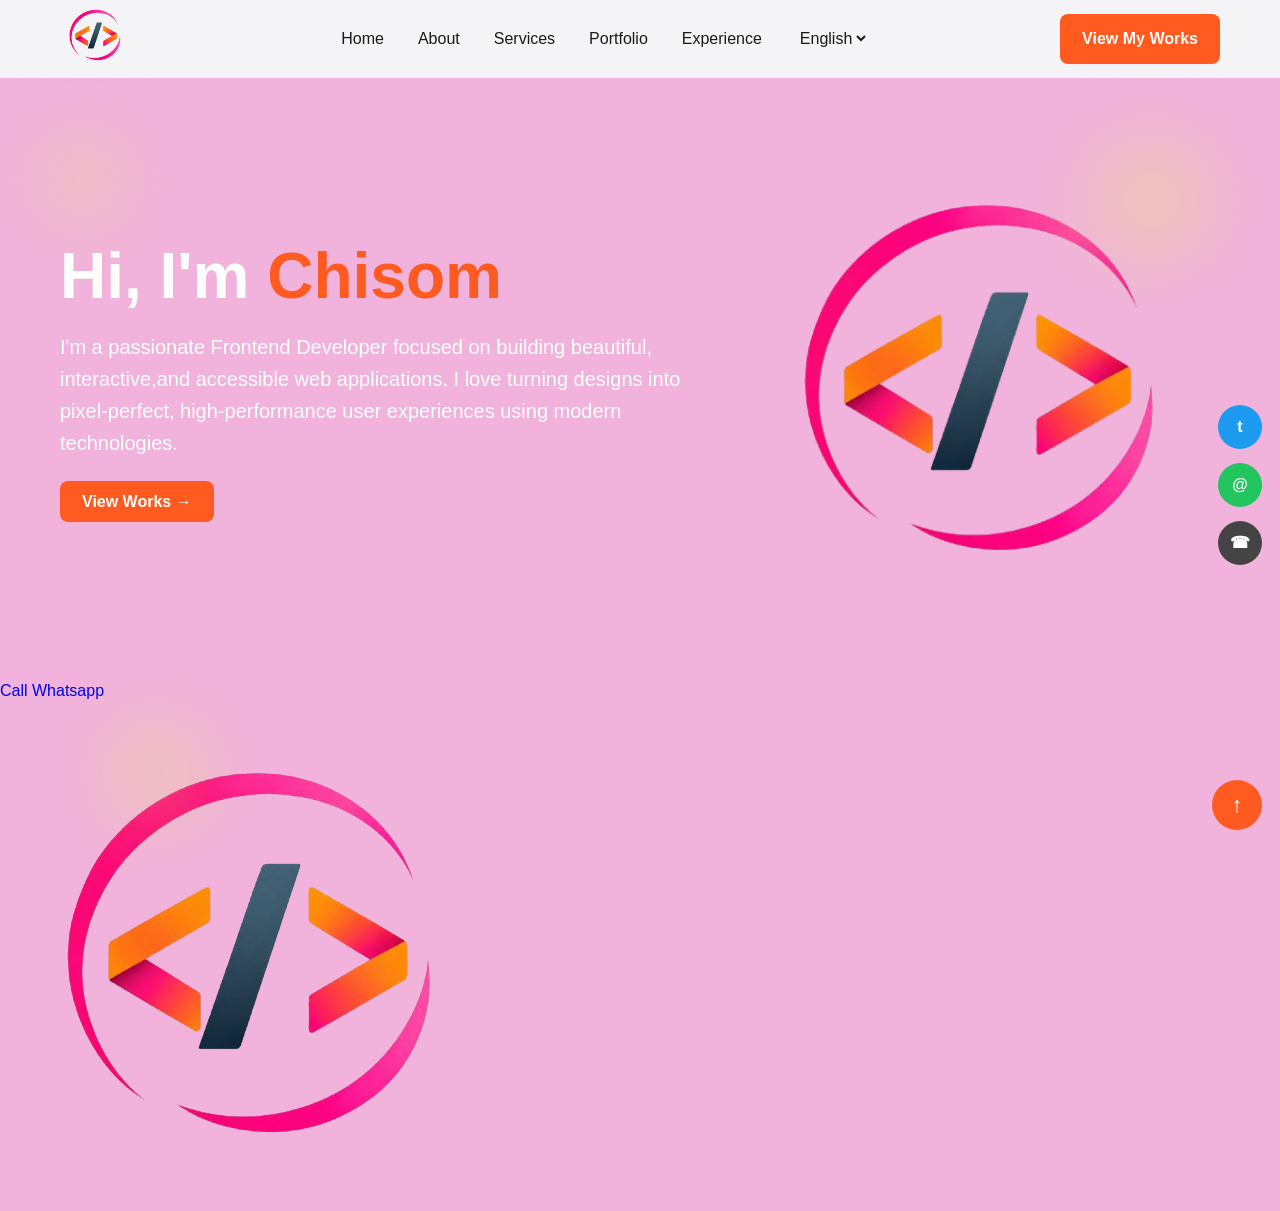
==== index.html @ db5a347b "portfolio" ====
<!DOCTYPE html>
<html lang="en">
<head>
    <meta charset="UTF-8">
    <meta name="viewport" content="width=device-width, initial-scale=1.0">
    <title>Chisom Frontend Developer</title>
    <link rel="stylesheet" href="style.css">
</head>
<body>
    <!--NAVBAR-->
    <header>
        <div class="nav container">
            <a href =""><img class="mylogo" src="/image/mylogo.png" alt="Chisom Logo"></a>
            <nav class="links">
                <a href="">Home</a>
                <a href="">About</a>
                <a href="">Services</a>
                <a href="">Portfolio</a>
                <a href="">Experience</a>
                <select name="" id="">
                    <option value="">English</option>
                    <option value="">Yoruba</option>
                    <option value="">French</option>
                </select>
            </nav>
            <a href="" class="btn">View My Works</a>

         <div>
    </header>
    <!-- === HERO ==== -->
    <section class="hero" id="home">
        <!--Blurred orange circles in the background-->
        <span class="blob blob-1"></span>
        <span class="blob blob-2"></span>
        <span class="blob blob-3"></span>

        <div class="hero-box container">

            <div class="hero-text">
                <h1>Hi, I'm <span class="orange">Chisom</span></h1>
                <p>
                    I'm a passionate Frontend Developer focused on building beautiful,
                    interactive,and accessible web applications. I love turning designs 
                    into pixel-perfect, high-performance user experiences using modern
                    technologies.
                </p>
                <a href="#portfolio" class="btn big">View Works &rarr;</a>
            </div>

            <img src="image/mylogo.png" alt="Web development skills" class="portfolio-img">

        </div>
    </section>

    <!-- ==== FLOATING ICONS ==== -->
     <div class="social">
        <a href="#" class="twitter">t</a>
        <a href="#" class="email">@</a>
        <a href="#" class="phone">&#9742;</a>
     </div>

     <!-- ==== BOTTOM BAR ==== -->
      <div class="contact">
        <a href="tel:+2348000000000">Call</a>
        <a href="https://wa.me/2348000000000">Whatsapp</a>
      </div>

      <a href="#home" class="top">&uarr;</a>

      <div>
        <div>
            <img src="image/mylogo.png">
        </div>
      </div>

</body>
</html>
---- style.css ----
*{
    margin: 0;
    padding: 0;
    box-sizing: border-box;
}

body {
    font-family:Arial, Helvetica, sans-serif;
    background: #f1b2dc;
    color: #fff;
    line-height: 1.6;
}

.container {
    max-width: 1200px;
    margin: 0 auto;
    padding: 0 20px;
}

a{
    text-decoration: none;
}

.btn{
    background-color:#ff5a1f;
    color:white;
    padding: 12px 22px;
    border-radius: 8px;
    font-weight: bold;
}

.btn:hover{
    background-color: #e64a12;
}

header{
    background-color: #f4f4f6;
    position: sticky;
    top: 0;
    z-index: 10;
}

.nav{
    display: flex;
    align-items: center;
}

.mylogo{
    width: 70px;
    height: 70px;
    margin-right: 20px;
}

.links {
    flex: 1;
    display: flex;
    justify-content: center;
    align-items: center;
    gap: 34px;
}

.links a{
    color: #1a1a1a
}
.links a:hover {
    color: #ff5a1f;
}

.links select {
    border: none;
    background: none;
    font-size: 16px;
    color: #1a1a1a;
    cursor: pointer;
}

/* === HERO ===*/

.hero-box{
    display: flex;
    align-items: center;
    justify-content: center;
    gap: 50px;
    width: 100%;
    padding-top: 60px;
    padding-bottom: 60px;
}

.hero-text {
    flex: 1;
}

h1 {
    font-size: 64px;
    line-height: 1.1;
    margin-bottom: 20px;
}

.orange {
    color: #ff5a1f;
 }

.hero p {
    font-size: 20px;
    color: white;
    margin-bottom: 30px;
}

.portfolio-img {
    width: 45%;
    max-width: 480px;
}

 /*Background circles*/
 .blob {
    position: absolute;
    border-radius: 50%;
    background: #e6ef66;
    opacity: 0.3;
    filter: blur(40px);
 }

 .blob-1 {
    width: 90px;
    height: 90px;
    top: 15%;
    left: 3%;
 }
 .blob-2 {
    width: 130px;
    height: 130px;
    top: 15%;
    right: 5%;
 }
 .blob-3 {
    width: 110px;
    height: 110px;
    bottom: 8%;
    left: 8%;
 }

 /* ===== FLOATING ICONS ===== */
 .social {
    position: fixed;
    right: 18px;
    top: 45%;
    display: flex;
    flex-direction: column;
    gap: 14px;
 }

 .social a {
    width: 44px;
    height: 44px;
    border-radius: 50%;
    color: #fff;
    font-weight: bold;
    display: flex;
    align-items: center;
    justify-content: center;
 }

 .twitter { background: #1d9bf0; }
 .email { background: #22c55e; }
 .phone { background: #444; }

 /* ======= BOTTOM BAR + TOP BUTTON ======= */
 .contract {
    position: fixed;
    bottom: 0;
    left: 0;
    right: 0;
    display: flex;
    justify-content: center;
    gap: 60px;
    padding: 14px;
    background: rgba(0, 0, 0, 6);
 }

 .contract a { color: #fff; font-weight: bold; }

 .top {
    position: fixed;
    right: 18px;
    bottom: 70px;
    width: 50px;
    height: 50px;
    border-radius: 50%;
    background: #ff5a1f;
    color: #fff;
    font-size: 22px;
    display: flex;
    align-items: center;
    justify-content: center;
 }
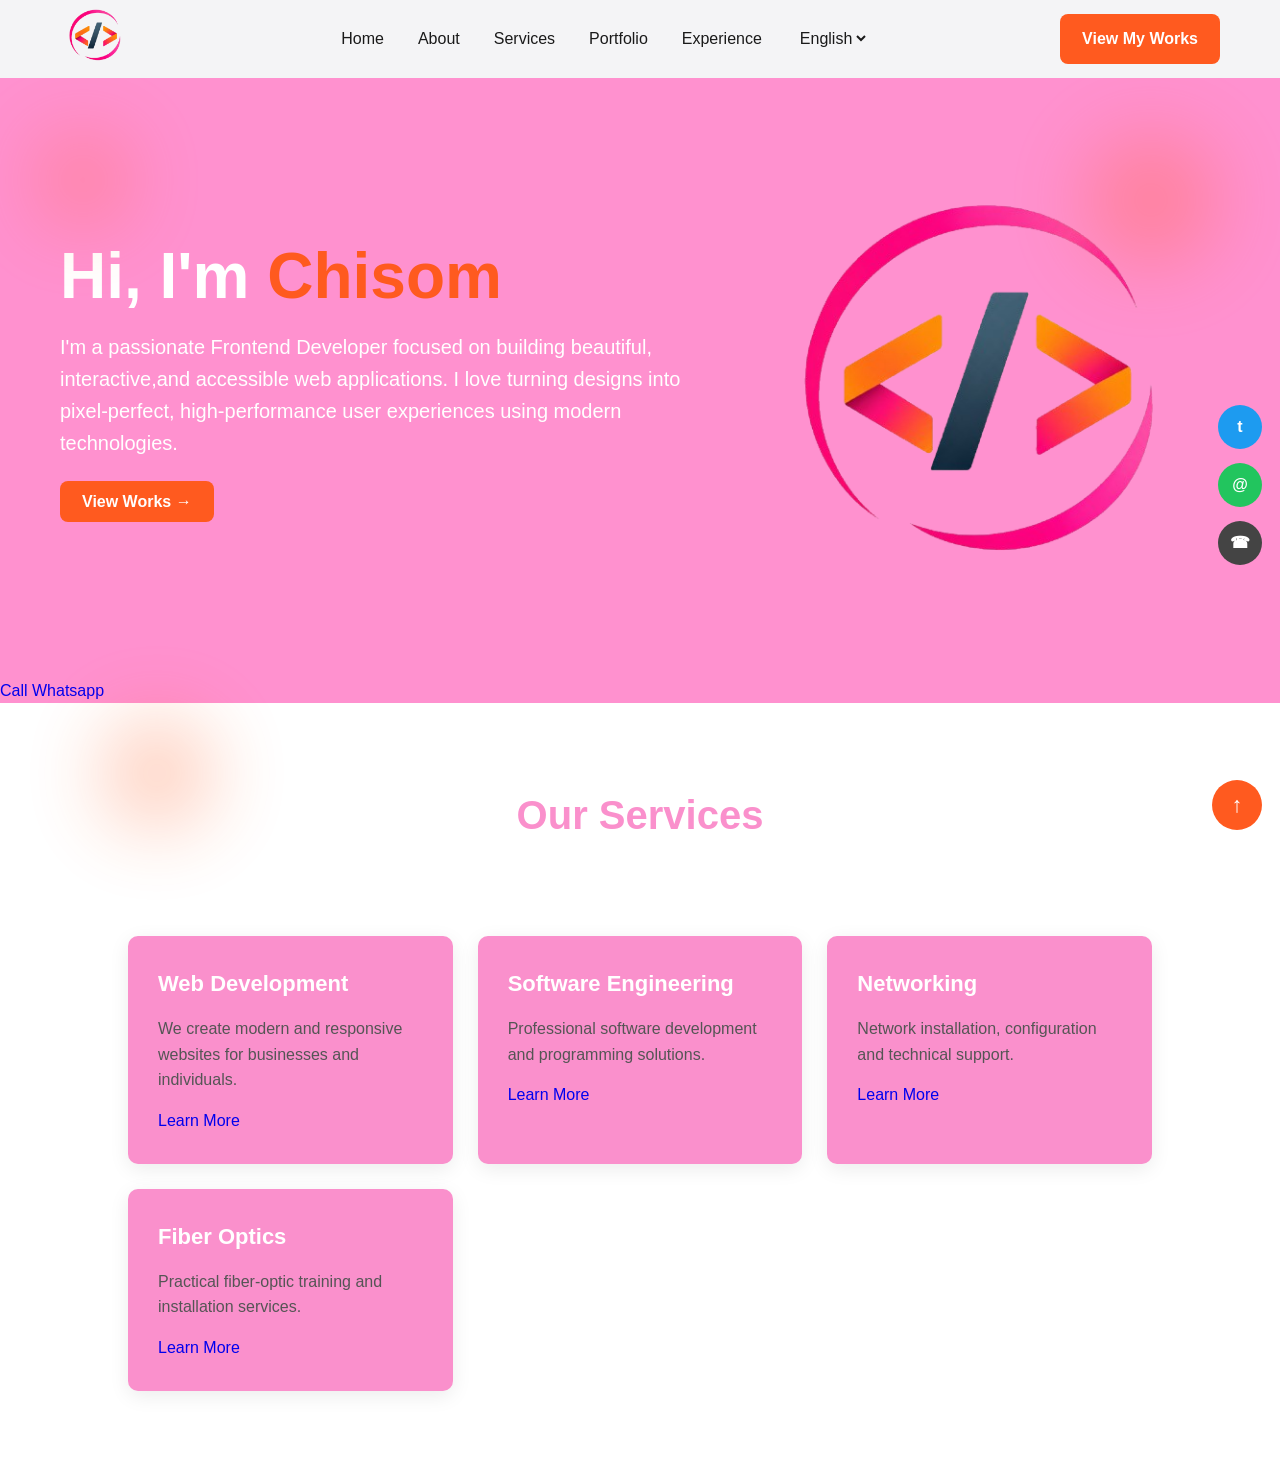
==== commit e6c41f22: "portfolio" ====
--- a/index.html
+++ b/index.html
@@ -47,7 +47,7 @@
                 <a href="#portfolio" class="btn big">View Works &rarr;</a>
             </div>
 
-            <img src="image/mylogo.png" alt="Web development skills" class="portfolio-img">
+            <img src="image/mylogo.png" alt="Web development skills" class="mylogo-img">
 
         </div>
     </section>
@@ -67,11 +67,55 @@
 
       <a href="#home" class="top">&uarr;</a>
 
-      <div>
-        <div>
-            <img src="image/mylogo.png">
+       <!-- ==== OUR SERVICES ==== -->
+      <section class="services" id="services">
+
+    <div class="services-heading">
+        <h2>Our Services</h2>
+        <p>What We Offer</p>
+    </div>
+
+    <div class="services-container">
+
+        <div class="service-card">
+            <h3>Web Development</h3>
+            <p>
+                We create modern and responsive websites
+                for businesses and individuals.
+            </p>
+            <a href="#">Learn More</a>
         </div>
-      </div>
+
+        <div class="service-card">
+            <h3>Software Engineering</h3>
+            <p>
+                Professional software development and
+                programming solutions.
+            </p>
+            <a href="#">Learn More</a>
+        </div>
+
+        <div class="service-card">
+            <h3>Networking</h3>
+            <p>
+                Network installation, configuration and
+                technical support.
+            </p>
+            <a href="#">Learn More</a>
+        </div>
+
+        <div class="service-card">
+            <h3>Fiber Optics</h3>
+            <p>
+                Practical fiber-optic training and
+                installation services.
+            </p>
+            <a href="#">Learn More</a>
+        </div>
+
+    </div>
+
+</section>
 
 </body>
 </html>
--- a/style.css
+++ b/style.css
@@ -6,7 +6,7 @@
 
 body {
     font-family:Arial, Helvetica, sans-serif;
-    background: #f1b2dc;
+    background:  rgb(255, 145, 207);
     color: #fff;
     line-height: 1.6;
 }
@@ -106,7 +106,7 @@
     margin-bottom: 30px;
 }
 
-.portfolio-img {
+.mylogo-img {
     width: 45%;
     max-width: 480px;
 }
@@ -115,7 +115,7 @@
  .blob {
     position: absolute;
     border-radius: 50%;
-    background: #e6ef66;
+    background: #ff5a1f;
     opacity: 0.3;
     filter: blur(40px);
  }
@@ -192,4 +192,52 @@
     display: flex;
     align-items: center;
     justify-content: center;
- }+ }
+
+ /*-- ===== PAGE2 ===== --*/
+ .services {
+    padding: 80px 10%;
+    text-align: center;
+    background: #fff;
+}
+
+.services-heading h2 {
+    font-size: 40px;
+    margin-bottom: 10px;
+    color: rgb(250, 144, 204);
+}
+
+.services-heading p {
+    font-size: 18px;
+    margin-bottom: 50px;
+}
+
+.services-container {
+    display: grid;
+    grid-template-columns: repeat(3, 1fr);
+    gap: 25px;
+}
+
+.service-card {
+    background: rgb(250, 144, 204);
+    padding: 30px;
+    border-radius: 10px;
+    text-align: left;
+    box-shadow: 0 5px 20px rgba(0,0,0,0.08);
+}
+
+.service-card h3 {
+    font-size: 22px;
+    margin-bottom: 15px;
+}
+
+.service-card p {
+    line-height: 1.6;
+    color: #555;
+}
+
+.service-card a {
+    display: inline-block;
+    margin-top: 15px;
+    text-decoration: none;
+}
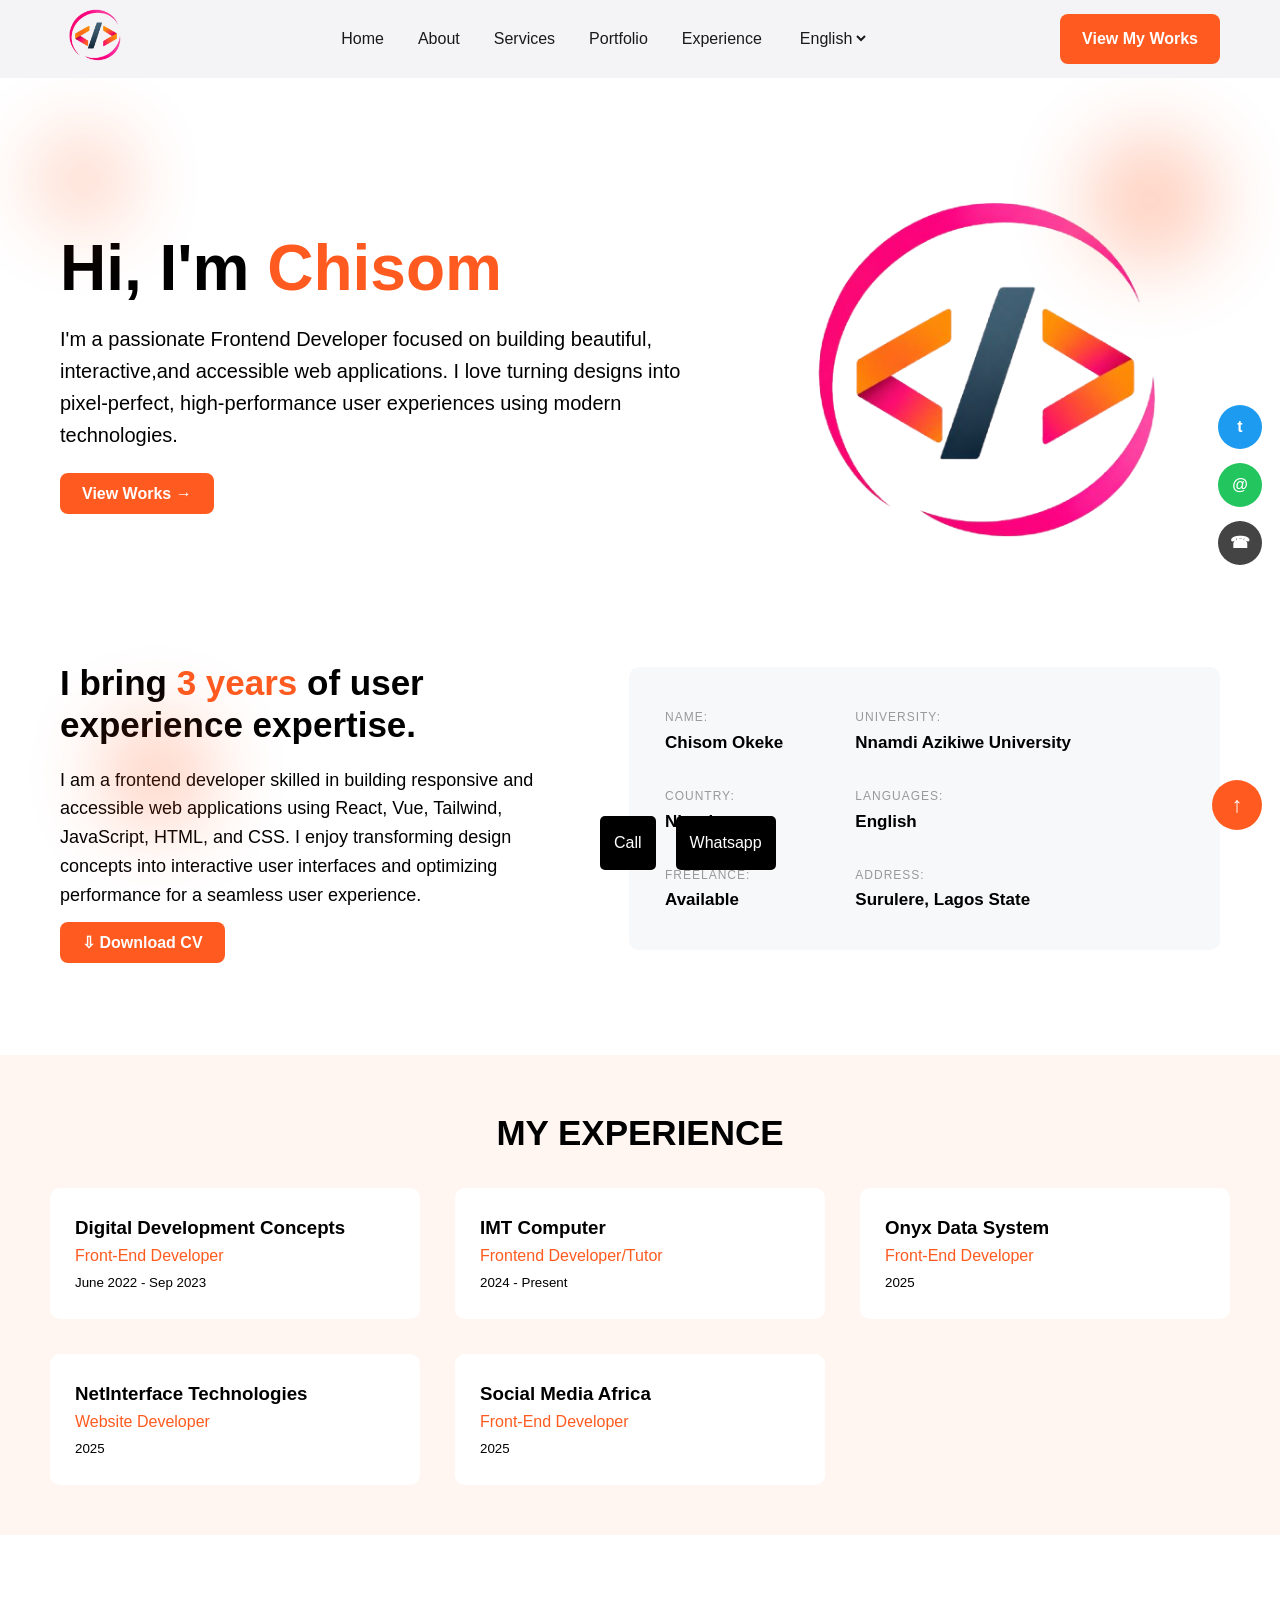
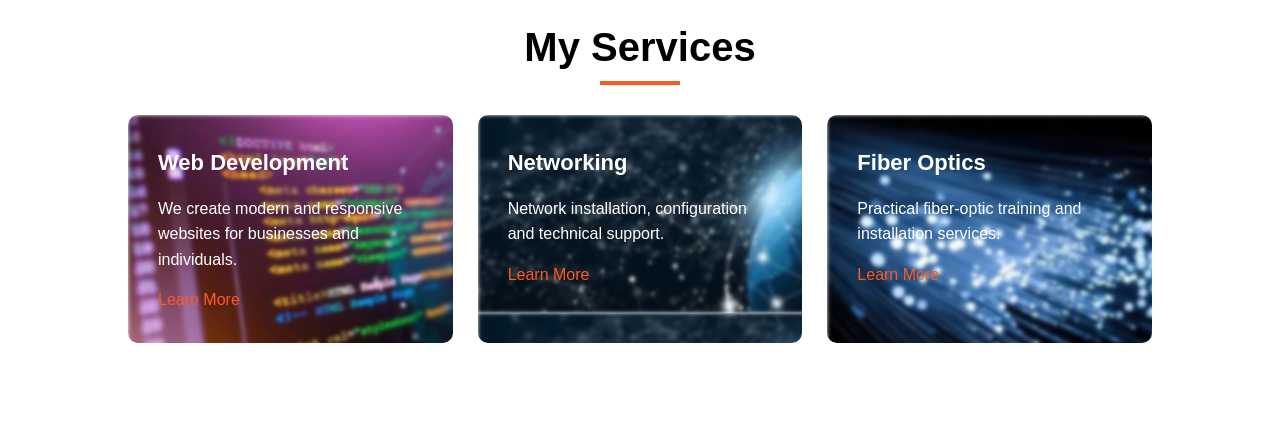
==== commit bd8a1541: "portfolio" ====
--- a/index.html
+++ b/index.html
@@ -5,6 +5,7 @@
     <meta name="viewport" content="width=device-width, initial-scale=1.0">
     <title>Chisom Frontend Developer</title>
     <link rel="stylesheet" href="style.css">
+    <link rel="icon" type="image/x-icon" href="/image/mylogo.png">
 </head>
 <body>
     <!--NAVBAR-->
@@ -66,56 +67,127 @@
       </div>
 
       <a href="#home" class="top">&uarr;</a>
+    <section class="about" id="about">
+        <div class="about-box container">
+            <div class="about-text">
+            <h2>I bring <span class="orange">3 years</span> of user experience expertise.</h2>
+            <p>
+                I am a frontend developer skilled in building responsive and accessible
+                web applications using React, Vue, Tailwind, JavaScript, HTML, and CSS.
+                I enjoy transforming design concepts into interactive user interfaces
+                and optimizing performance for a seamless user experience.
+            </p>
+            <a href="#" class="btn">&#8681; Download CV</a>
+            </div>
+            <!-- A grey card holding 6 small facts -->
+            <div class="info-card">
+                <div class="info">
+                    <small>NAME:</small>
+                    <strong>Chisom Okeke</strong>
+                </div>
+                <div class="info">
+                    <small>UNIVERSITY:</small>
+                    <strong>Nnamdi Azikiwe University</strong>
+                </div>
+                <div class="info">
+                    <small>COUNTRY:</small>
+                    <strong>Nigeria</strong>
+                </div>
+                <div class="info">
+                    <small>LANGUAGES:</small>
+                    <strong>English</strong>
+                </div>
+                <div class="info">
+                    <small>FREELANCE:</small>
+                    <strong>Available</strong>
+                </div>
+                <div class="info">
+                    <small>ADDRESS:</small>
+                    <strong>Surulere, Lagos State</strong>
+                </div>
+            </div>
+        </div>
+    </section>
 
-       <!-- ==== OUR SERVICES ==== -->
-      <section class="services" id="services">
+    <!-- ================= EXPERIENCE ================= -->
+    <section class="experience" id="experience">
+        <div class="experience-container">
 
-    <div class="services-heading">
-        <h2>Our Services</h2>
-        <p>What We Offer</p>
-    </div>
+            <h2 class="center">MY EXPERIENCE</h2>
 
-    <div class="services-container">
+            <div class="grid-3">
+                <div class="card">
+                    <h3>Digital Development Concepts</h3>
+                    <p class="orange">Front-End Developer</p>
+                    <small>June 2022 - Sep 2023</small>
+                </div>
+                <div class="card">
+                    <h3>IMT Computer</h3>
+                    <p class="orange">Frontend Developer/Tutor</p>
+                    <small>2024 - Present</small>
+                </div>
+                <div class="card">
+                    <h3>Onyx Data System</h3>
+                    <p class="orange">Front-End Developer</p>
+                    <small>2025</small>
+                </div>
+                <div class="card">
+                    <h3>NetInterface Technologies</h3>
+                    <p class="orange">Website Developer</p>
+                    <small>2025</small>
+                </div>
+                <div class="card">
+                    <h3>Social Media Africa</h3>
+                    <p class="orange">Front-End Developer</p>
+                    <small>2025</small>
+                </div>
+            </div>
 
-        <div class="service-card">
-            <h3>Web Development</h3>
-            <p>
-                We create modern and responsive websites
-                for businesses and individuals.
-            </p>
-            <a href="#">Learn More</a>
+        </div>
+    </section>
+
+    <!-- ==== MY SERVICES ==== -->
+    <section class="services" id="services">
+
+        <div class="services-heading">
+            <h2>My Services</h2>
+            <p></p>
         </div>
 
-        <div class="service-card">
-            <h3>Software Engineering</h3>
-            <p>
-                Professional software development and
-                programming solutions.
-            </p>
-            <a href="#">Learn More</a>
+        <div class="services-container">
+
+            <div class="service-card a">
+                <h3>Web Development</h3>
+                <p>
+                    We create modern and responsive websites
+                    for businesses and individuals.
+                </p>
+                <a href="#">Learn More</a>
+            </div>
+
+            <div class="service-card b">
+                <h3>Networking</h3>
+                <p>
+                    Network installation, configuration and
+                    technical support.
+                </p>
+                <a href="#">Learn More</a>
+            </div>
+
+            <div class="service-card c">
+                <h3>Fiber Optics</h3>
+                <p>
+                    Practical fiber-optic training and
+                    installation services.
+                </p>
+                <a href="#">Learn More</a>
+            </div>
+
         </div>
 
-        <div class="service-card">
-            <h3>Networking</h3>
-            <p>
-                Network installation, configuration and
-                technical support.
-            </p>
-            <a href="#">Learn More</a>
-        </div>
+    </section>
 
-        <div class="service-card">
-            <h3>Fiber Optics</h3>
-            <p>
-                Practical fiber-optic training and
-                installation services.
-            </p>
-            <a href="#">Learn More</a>
-        </div>
 
-    </div>
-
-</section>
 
 </body>
 </html>
--- a/style.css
+++ b/style.css
@@ -6,8 +6,8 @@
 
 body {
     font-family:Arial, Helvetica, sans-serif;
-    background:  rgb(255, 145, 207);
-    color: #fff;
+    background:  #fff;
+    color: black;
     line-height: 1.6;
 }
 
@@ -22,7 +22,7 @@
 }
 
 .btn{
-    background-color:#ff5a1f;
+    background-color: #ff5a1f;
     color:white;
     padding: 12px 22px;
     border-radius: 8px;
@@ -72,10 +72,32 @@
     font-size: 16px;
     color: #1a1a1a;
     cursor: pointer;
+    
+}
+
+.contact {
+    width: 5rem;
+    margin: 2px auto 30px;
+    display: flex;
+    gap: 20px;
+    position: fixed;
+    bottom: 0;
+    left: 0;
+    right: 0;
+
+}
+
+.contact a{
+    background-color: black;
+    border-radius: 5px;
+    padding: 14px;
+    color: white;
 }
 
 /* === HERO ===*/
-
+.herp {
+    background-color: black;
+}
 .hero-box{
     display: flex;
     align-items: center;
@@ -102,12 +124,12 @@
 
 .hero p {
     font-size: 20px;
-    color: white;
+    color: black;
     margin-bottom: 30px;
 }
 
 .mylogo-img {
-    width: 45%;
+    width: 40%;
     max-width: 480px;
 }
 
@@ -199,17 +221,20 @@
     padding: 80px 10%;
     text-align: center;
     background: #fff;
+    margin-bottom: 1;
 }
 
 .services-heading h2 {
     font-size: 40px;
-    margin-bottom: 10px;
-    color: rgb(250, 144, 204);
-}
-
-.services-heading p {
-    font-size: 18px;
-    margin-bottom: 50px;
+    color: black;
+
+}
+
+.services-heading p{
+    border-top: 0.25rem solid #ff5a1f;
+    width: 5rem;
+    margin: 2px auto 30px;
+
 }
 
 .services-container {
@@ -219,25 +244,106 @@
 }
 
 .service-card {
-    background: rgb(250, 144, 204);
     padding: 30px;
     border-radius: 10px;
     text-align: left;
-    box-shadow: 0 5px 20px rgba(0,0,0,0.08);
+}
+
+.a {
+    background-image: url("image/webdevblu.png");
+}
+
+.b {
+    background-image: url("image/networkblu.png");
+}
+
+.c {
+    background-image: url("image/fiberblu.png");
 }
 
 .service-card h3 {
     font-size: 22px;
     margin-bottom: 15px;
+    color: #fff;
 }
 
 .service-card p {
     line-height: 1.6;
-    color: #555;
+    color: #fff;
 }
 
 .service-card a {
     display: inline-block;
     margin-top: 15px;
     text-decoration: none;
-}
+    color: #ff5a1f;
+}
+
+/* ===== ABOUT ===== */
+.about-box {
+    display: flex;
+    align-items: center;
+    gap: 50px;
+}
+
+.about-text {
+    flex: 1;
+}
+
+.about-text h2{
+    font-size: 35px;
+    line-height: 1.2;
+    margin-bottom: 20px;
+}
+.about-text p {
+    margin-bottom: 20px;
+    font-size: 18px;
+}
+
+.info-card {
+    flex: 1;
+    background-color: #f7f8fa;
+    padding: 36px;
+    border-radius: 10px;
+    display: grid;
+    grid-template-columns: 1fr 2fr;
+    gap: 26px;
+}
+
+.info small {
+    color: #999;
+    font-size: 12px;
+    letter-spacing: 1px;
+}
+
+.info strong {
+    display: block;
+    font-size: 17px;
+}
+
+.grid-3 {
+    display: grid;
+    grid-template-columns: 1fr 1fr 1fr;
+    gap: 35px;
+}
+
+.experience-container h2 {
+    font-size: 35px;
+    text-align: center;
+    padding-bottom: 27px;
+}
+
+.experience {
+    background-color: #fff6f2;
+    margin-top: 100px;
+}
+
+.card {
+    background: #fff;
+    padding: 25px;
+    border-radius: 10px;
+}
+
+.experience-container {
+    padding: 50px;
+}
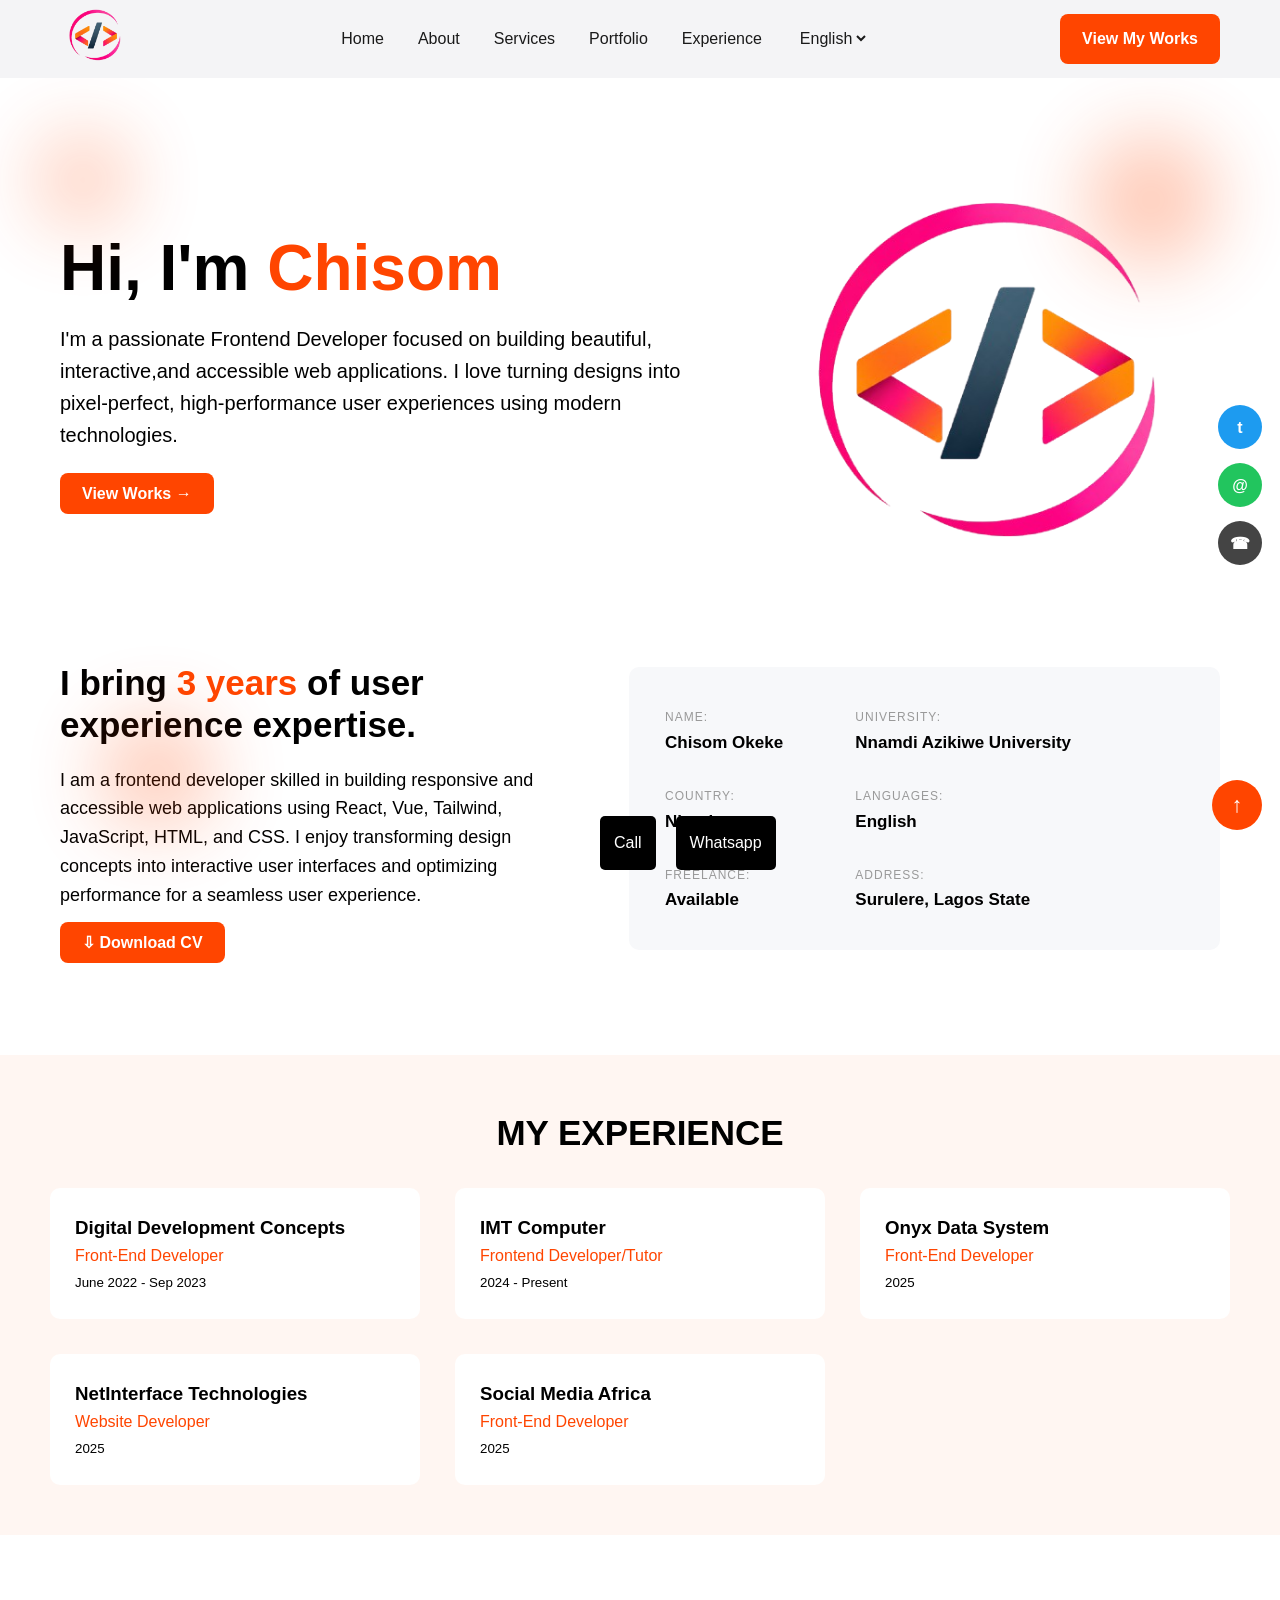
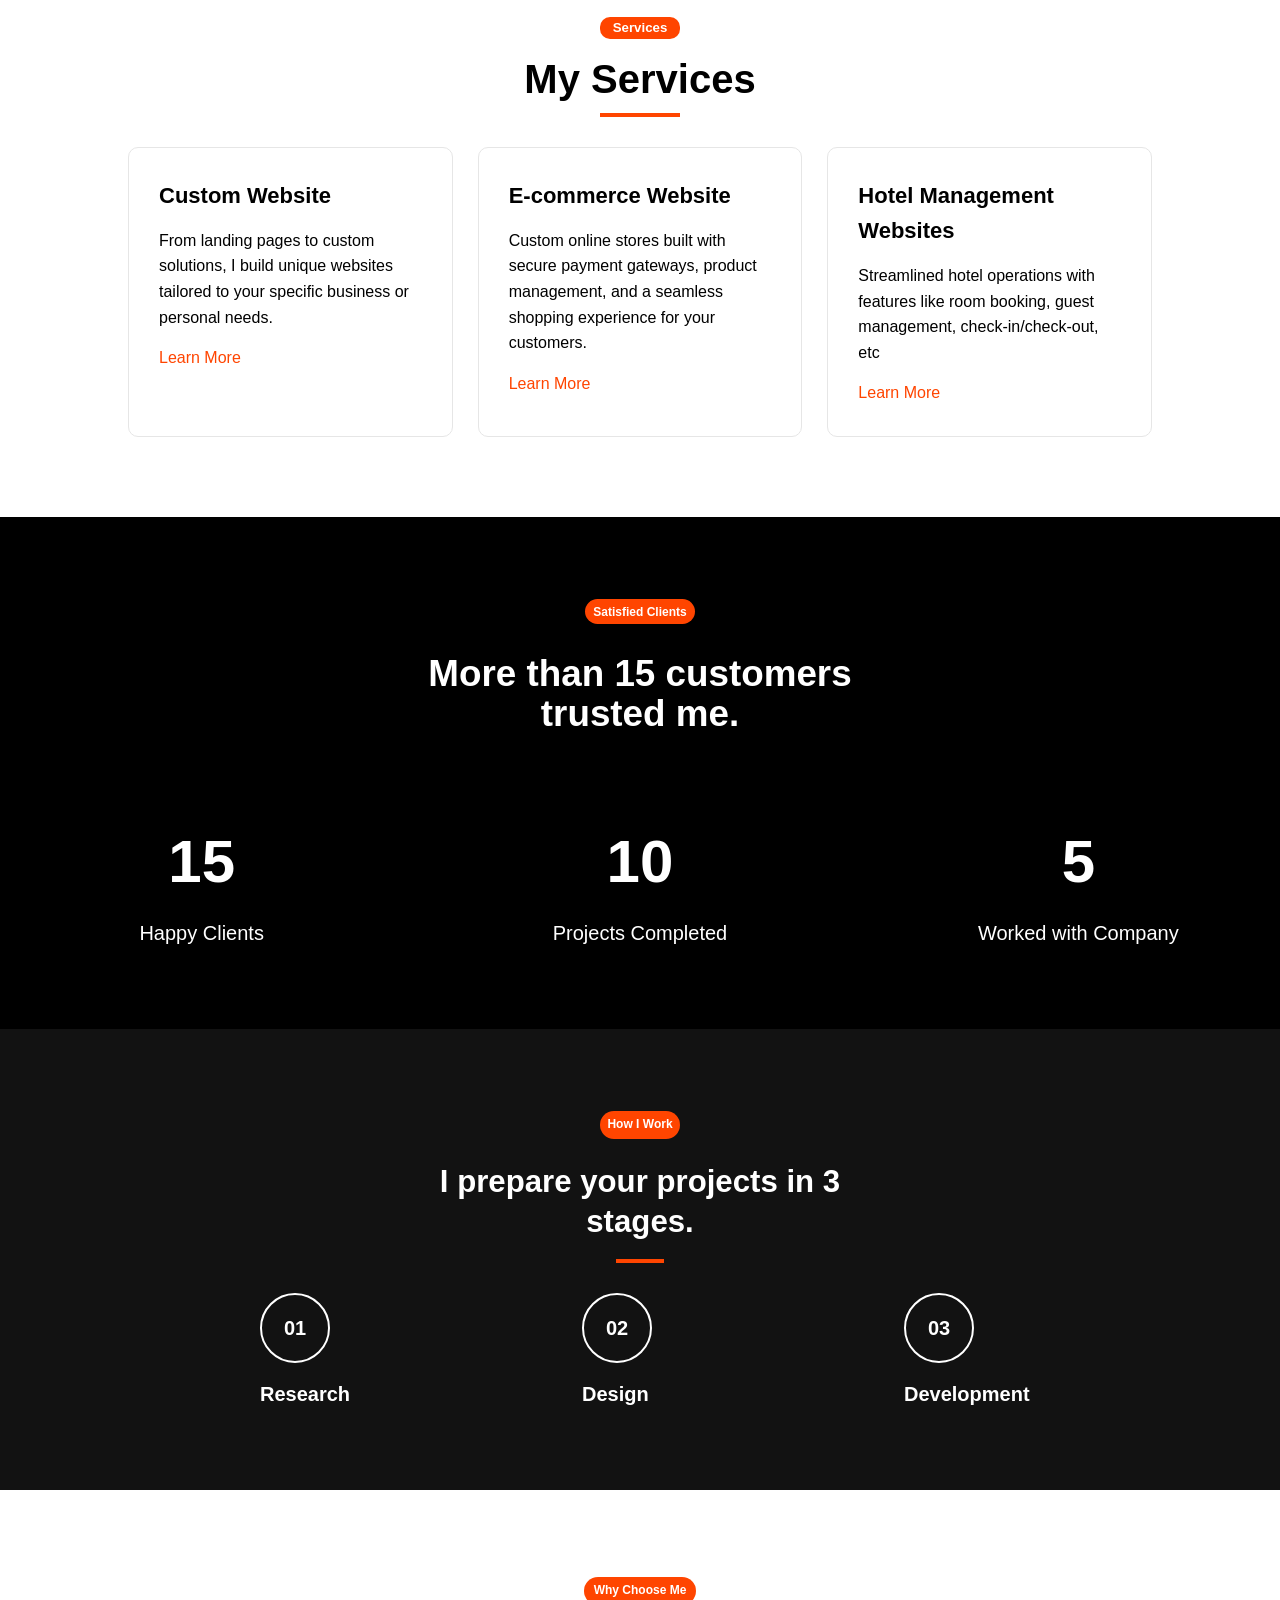
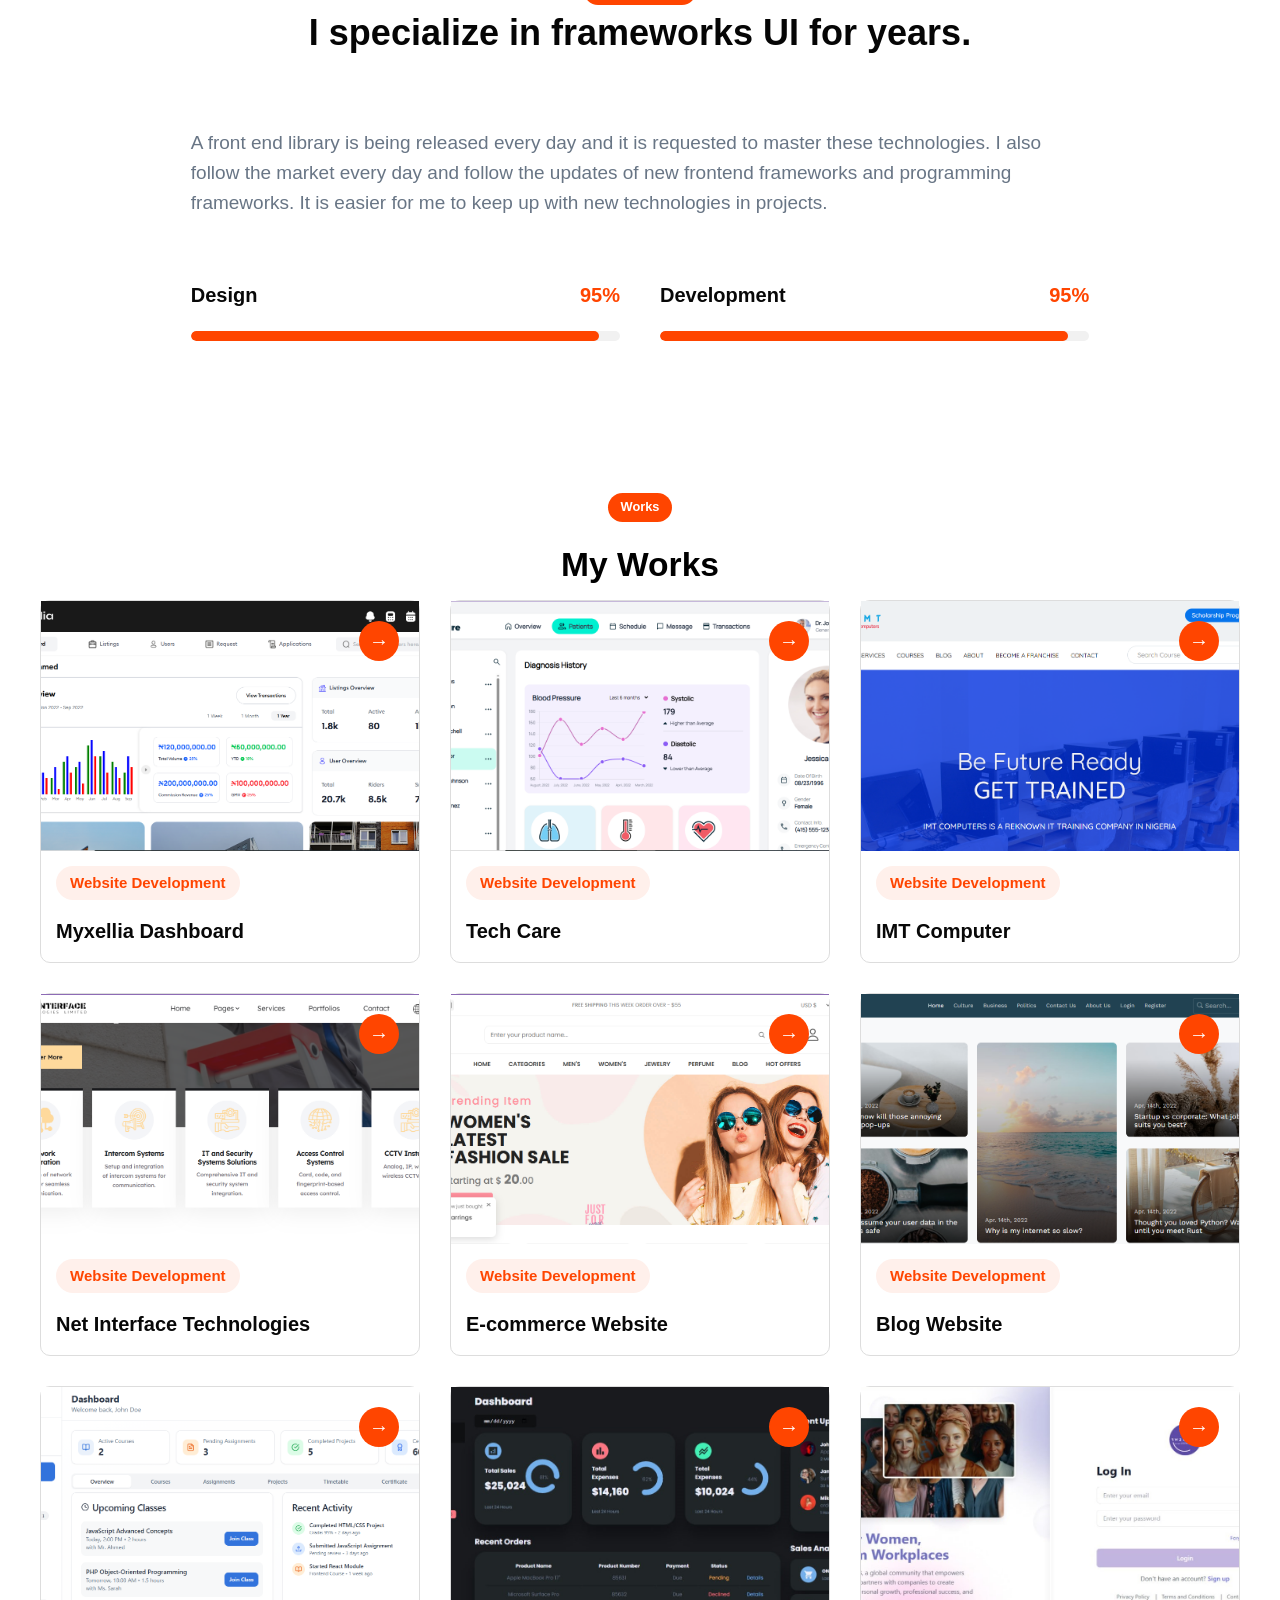
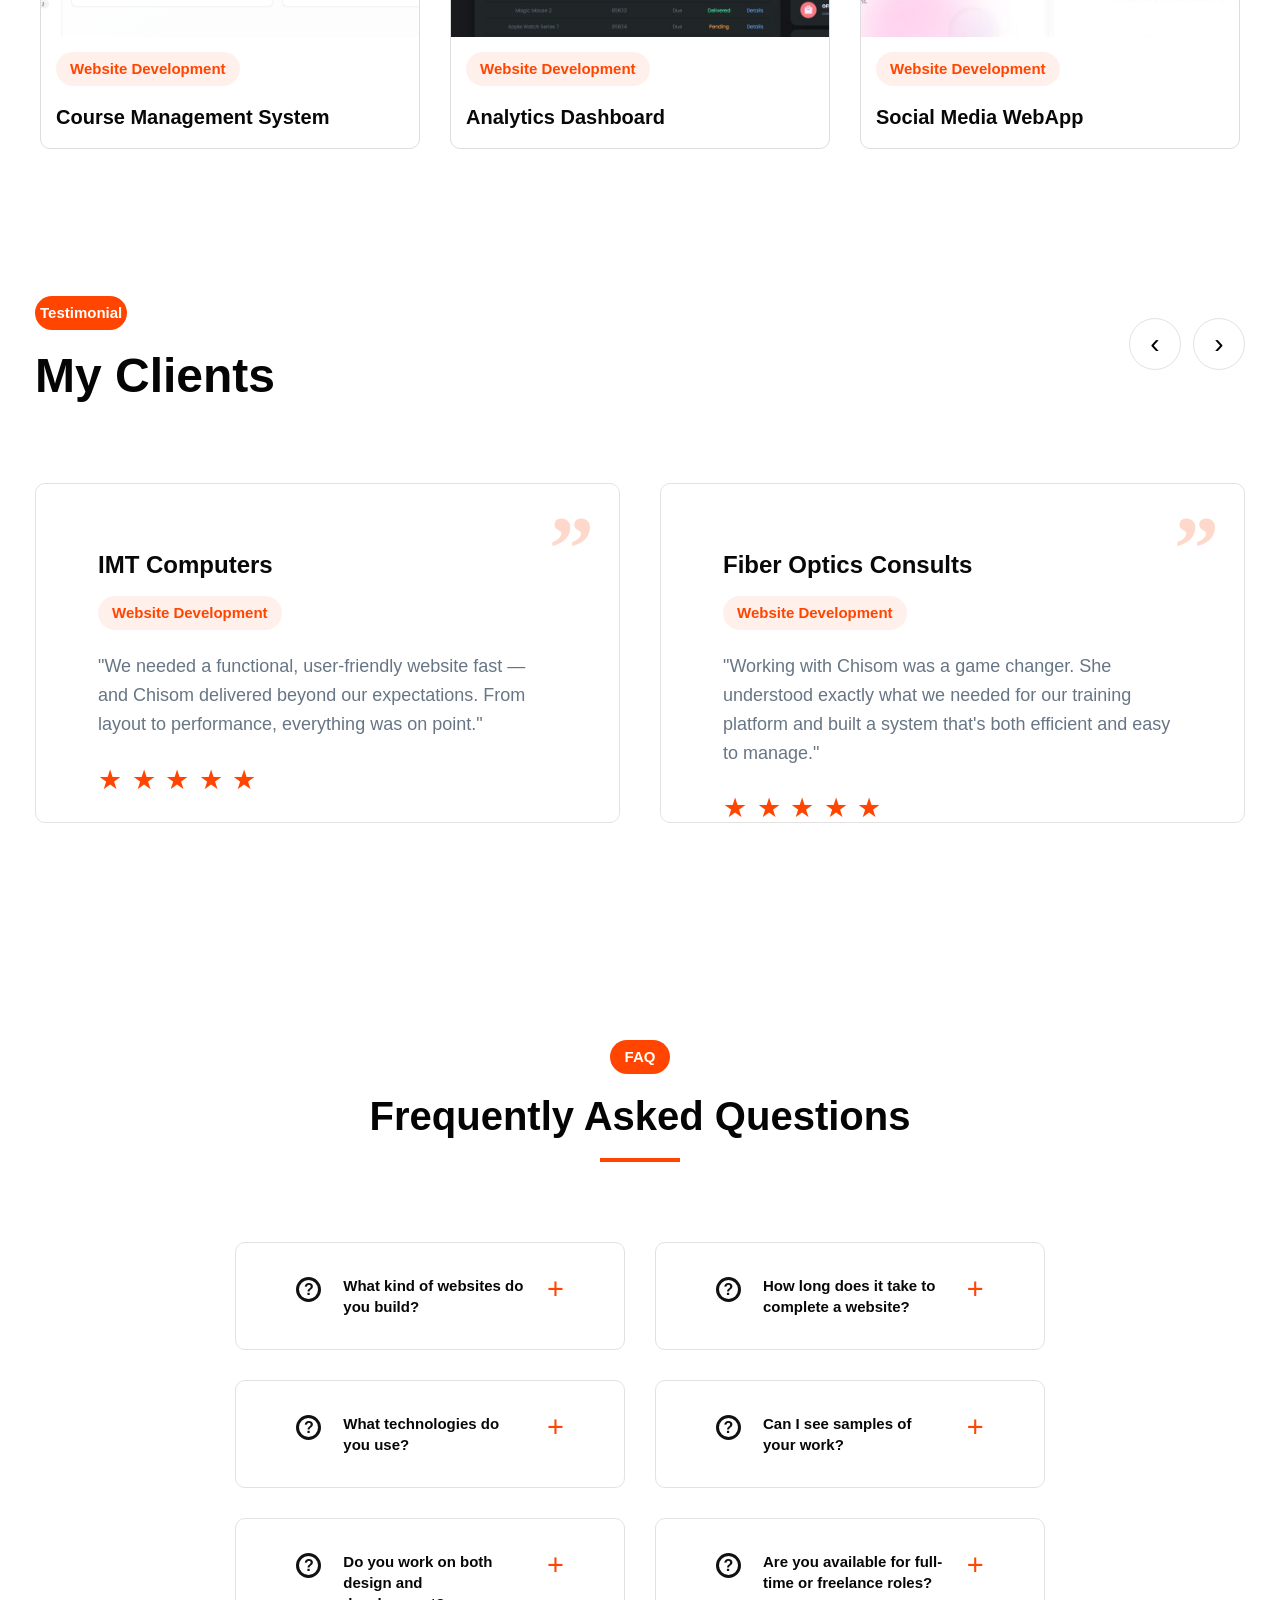
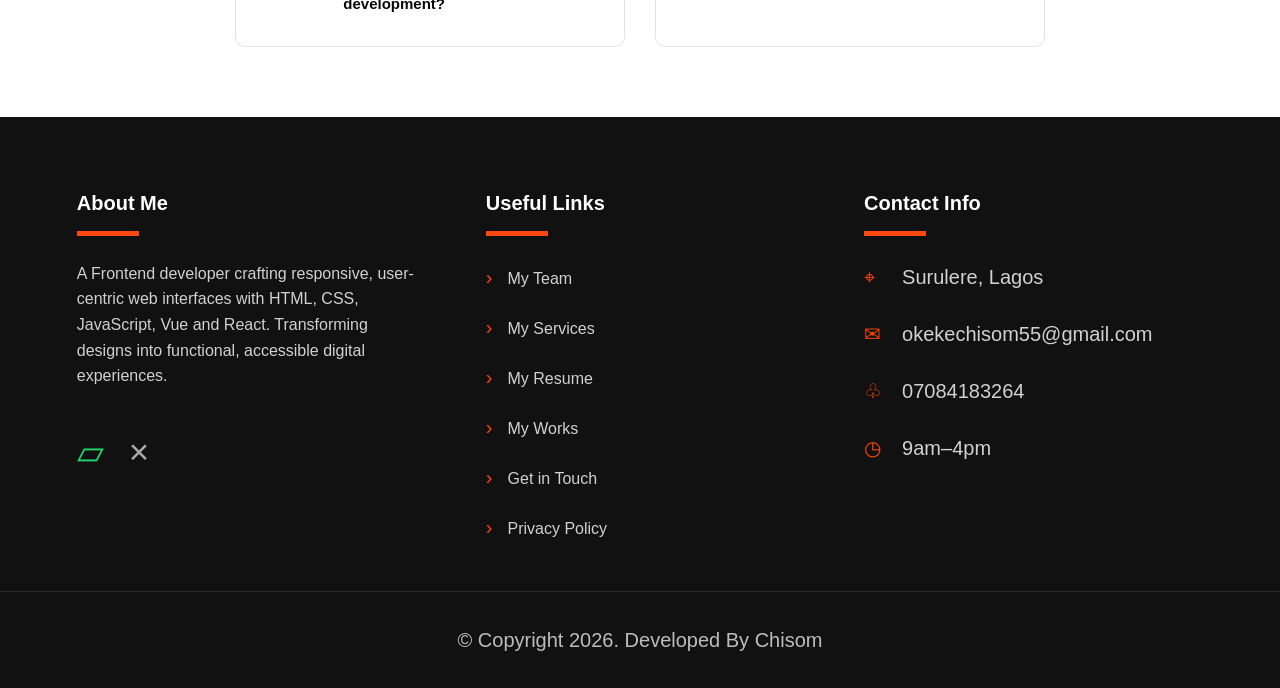
==== commit 04cafef2: "portfolio" ====
--- a/index.html
+++ b/index.html
@@ -62,8 +62,8 @@
 
      <!-- ==== BOTTOM BAR ==== -->
       <div class="contact">
-        <a href="tel:+2348000000000">Call</a>
-        <a href="https://wa.me/2348000000000">Whatsapp</a>
+        <a href="tel:+2347084183264">Call</a>
+        <a href="https://wa.me/2347084183264">Whatsapp</a>
       </div>
 
       <a href="#home" class="top">&uarr;</a>
@@ -150,35 +150,40 @@
     <section class="services" id="services">
 
         <div class="services-heading">
+            <h5>Services</h5>
             <h2>My Services</h2>
             <p></p>
         </div>
 
         <div class="services-container">
 
-            <div class="service-card a">
-                <h3>Web Development</h3>
+            <div class="service-card">
+                <h3>Custom Website</h3>
                 <p>
-                    We create modern and responsive websites
-                    for businesses and individuals.
+                    From landing pages to custom solutions, 
+                    I build unique websites tailored to your 
+                    specific business or personal needs.
                 </p>
                 <a href="#">Learn More</a>
             </div>
 
-            <div class="service-card b">
-                <h3>Networking</h3>
+            <div class="service-card">
+                <h3>E-commerce Website</h3>
                 <p>
-                    Network installation, configuration and
-                    technical support.
+                    Custom online stores built with secure 
+                    payment gateways, product management, 
+                    and a seamless shopping experience for 
+                    your customers.
                 </p>
                 <a href="#">Learn More</a>
             </div>
 
-            <div class="service-card c">
-                <h3>Fiber Optics</h3>
+            <div class="service-card">
+                <h3>Hotel Management Websites</h3>
                 <p>
-                    Practical fiber-optic training and
-                    installation services.
+                    Streamlined hotel operations with features 
+                    like room booking, guest management, 
+                    check-in/check-out, etc
                 </p>
                 <a href="#">Learn More</a>
             </div>
@@ -187,7 +192,528 @@
 
     </section>
 
-
+     <!-- =====SATISFIED CLIENTS ===== -->
+     <section style="text-align: center;" class="clients" id="clients">
+        <div class="clients-container">
+
+            <div class="client-card">
+                <h5>Satisfied Clients</h5>
+                <h2>More than 15 customers <br>
+                    trusted me.</br></h2>
+            </div>
+            <div class="grid-3">
+                <div class="stat">
+                    <h3>15</h3>
+                    <p>Happy Clients</p>
+                </div>
+
+                <div class="stat">
+                    <h3>10</h3>
+                    <p>Projects Completed</p>
+                </div>
+
+                <div class="stat">
+                    <h3>5</h3>
+                    <p>Worked with Company</p>
+                </div>
+            </div>
+        </div>
+     </section>
+
+     <!--- ===== WORKS ===== --->
+     <section class="work" id="work">
+        <div class="work-container">
+
+            <div class="works">
+                <h5>How I Work</h5>
+                <h3>I prepare your projects in 3 <br>
+                    stages.</br></h3>
+                <p></p>
+            </div>
+
+            <div class="stage">
+
+                <div class="stage-num">
+                    <h3>01</h3>
+                    <p>Research</p>
+                </div>
+
+                <div class="stage-num">
+                    <h3>02</h3>
+                    <p>Design</p>
+                </div>
+
+                <div class="stage-num">
+                    <h3>03</h3>
+                    <p>Development</p>
+                </div>
+            </div>
+
+        </div>
+     </section>
+
+     <section class="why-choose-me">
+        <div class="why-container">
+
+        <div class="why-label">Why Choose Me</div>
+
+        <h1>I specialize in frameworks UI for years.</h1>
+
+        <p>
+            A front end library is being released every day and it is requested
+            to master these technologies. I also follow the market every day and
+            follow the updates of new frontend frameworks and programming
+            frameworks. It is easier for me to keep up with new technologies in projects.
+        </p>
+
+        <div class="skills">
+
+            <div class="skill">
+                <div class="skill-title">
+                    <span>Design</span>
+                    <span>95%</span>
+                </div>
+
+                <div class="progress-bar">
+                    <div class="progress"></div>
+                </div>
+            </div>
+
+
+            <div class="skill">
+                <div class="skill-title">
+                    <span>Development</span>
+                    <span>95%</span>
+                </div>
+
+                <div class="progress-bar">
+                    <div class="progress"></div>
+                </div>
+            </div>
+
+        </div>
+
+    </div>
+
+     </section>
+
+      <!-- ==== MY WORKS ==== -->
+        <section class="my-works" id="portfolio">
+
+        <div class="works-heading">
+            <h5>Works</h5>
+            <h3>My Works</h3>
+        </div>
+
+        <div class="works-container">
+
+            <!-- Card 1 -->
+            <div class="work-card">
+
+                <div class="work-image">
+                    <img src="image/myxellia.png" alt="Myxellia Dashboard">
+
+                    <a href="#" class="work-arrow">→</a>
+                </div>
+
+                <div class="work-info">
+                    <span>Website Development</span>
+                    <h2>Myxellia Dashboard</h2>
+                </div>
+
+            </div>
+
+            <!-- Card 2 -->
+            <div class="work-card">
+
+                <div class="work-image">
+                    <img src="image/techcare.png" alt="Tech Care">
+
+                    <a href="#" class="work-arrow">→</a>
+                </div>
+
+                <div class="work-info">
+                    <span>Website Development</span>
+                    <h2>Tech Care</h2>
+                </div>
+
+            </div>
+
+            <!-- Card 3 -->
+            <div class="work-card">
+
+                <div class="work-image">
+                    <img src="image/imt.png" alt="IMT Computer">
+
+                    <a href="#" class="work-arrow">→</a>
+                </div>
+
+                <div class="work-info">
+                    <span>Website Development</span>
+                    <h2>IMT Computer</h2>
+                </div>
+
+            </div>
+
+            <!-- Card 4 -->
+            <div class="work-card">
+
+                <div class="work-image">
+                    <img src="image/netint.png" alt="Net Interface Technologies">
+
+                    <a href="#" class="work-arrow">→</a>
+                </div>
+
+                <div class="work-info">
+                    <span>Website Development</span>
+                    <h2>Net Interface Technologies</h2>
+                </div>
+
+            </div>
+
+            <!-- Card 5 -->
+            <div class="work-card">
+
+                <div class="work-image">
+                    <img src="image/ecom.png" alt="E-commerce Website">
+
+                    <a href="#" class="work-arrow">→</a>
+                </div>
+
+                <div class="work-info">
+                    <span>Website Development</span>
+                    <h2>E-commerce Website</h2>
+                </div>
+
+            </div>
+
+            <!-- Card 6 -->
+            <div class="work-card">
+
+                <div class="work-image">
+                    <img src="image/blogweb.png" alt="Blog Website">
+
+                    <a href="#" class="work-arrow">→</a>
+                </div>
+
+                <div class="work-info">
+                    <span>Website Development</span>
+                    <h2>Blog Website</h2>
+                </div>
+
+            </div>
+
+            <!-- Card 7 -->
+            <div class="work-card">
+
+                <div class="work-image">
+                    <img src="image/course.png" alt="Course Management System">
+
+                    <a href="#" class="work-arrow">→</a>
+                </div>
+
+                <div class="work-info">
+                    <span>Website Development</span>
+                    <h2>Course Management System</h2>
+                </div>
+
+            </div>
+
+            <!-- Card 8 -->
+            <div class="work-card">
+
+                <div class="work-image">
+                    <img src="image/analytics.jpg" alt="Analytics Dashboard">
+
+                    <a href="#" class="work-arrow">→</a>
+                </div>
+
+                <div class="work-info">
+                    <span>Website Development</span>
+                    <h2>Analytics Dashboard</h2>
+                </div>
+
+            </div>
+
+            <!-- Card 9 -->
+            <div class="work-card">
+
+                <div class="work-image">
+                    <img src="image/social.jpg" alt="Social Media WebApp">
+
+                    <a href="#" class="work-arrow">→</a>
+                </div>
+
+                <div class="work-info">
+                    <span>Website Development</span>
+                    <h2>Social Media WebApp</h2>
+                </div>
+
+        </div>
+
+     </section>
+
+     <!-- ==== TESTIMONIALS ==== -->
+        <section class="testimonials" id="testimonials">
+
+        <div class="testimonial-header">
+
+            <div>
+                <span class="testimonial-label">Testimonial</span>
+                <h1>My Clients</h1>
+            </div>
+
+            <!-- Slider arrows -->
+            <div class="slider-buttons">
+                <button>‹</button>
+                <button>›</button>
+            </div>
+
+        </div>
+
+
+        <!-- Client cards -->
+        <div class="testimonial-container">
+
+            <!-- Client 1 -->
+            <div class="testimonial-card">
+
+                <div class="quote">”</div>
+
+                <h2>IMT Computers</h2>
+
+                <span class="service-label">
+                    Website Development
+                </span>
+
+                <p>
+                    "We needed a functional, user-friendly website fast — and
+                    Chisom delivered beyond our expectations. From layout to
+                    performance, everything was on point."
+                </p>
+
+                <div class="stars">
+                    ★ ★ ★ ★ ★
+                </div>
+
+            </div>
+
+
+            <!-- Client 2 -->
+            <div class="testimonial-card">
+
+                <div class="quote">”</div>
+
+                <h2>Fiber Optics Consults</h2>
+
+                <span class="service-label">
+                    Website Development
+                </span>
+
+                <p>
+                    "Working with Chisom was a game changer. She understood
+                    exactly what we needed for our training platform and built a
+                    system that's both efficient and easy to manage."
+                </p>
+
+                <div class="stars">
+                    ★ ★ ★ ★ ★
+                </div>
+
+            </div>
+
+        </div>
+
+      </section>
+
+        <section class="faq-section" id="faq">
+
+        <!-- Heading -->
+        <div class="faq-heading">
+            <span>FAQ</span>
+
+            <h1>Frequently Asked Questions</h1>
+
+            <div class="faq-line"></div>
+        </div>
+
+        <!-- FAQ Grid -->
+        <div class="faq-container">
+
+            <!-- FAQ 1 -->
+            <div class="faq-card">
+
+                <div class="faq-question">
+                    <div class="question-left">
+                        <div class="question-icon">?</div>
+
+                        <h3>What kind of websites do you build?</h3>
+                    </div>
+
+                    <span class="faq-symbol">+</span>
+                </div>
+
+            </div>            
+
+            <!-- FAQ 2 -->
+            <div class="faq-card">
+
+                <div class="faq-question">
+                    <div class="question-left">
+                        <div class="question-icon">?</div>
+
+                        <h3>How long does it take to complete a website?</h3>
+                    </div>
+
+                    <span class="faq-symbol">+</span>
+                </div>
+
+            </div>
+
+            <!-- FAQ 3 -->
+            <div class="faq-card">
+
+                <div class="faq-question">
+                    <div class="question-left">
+                        <div class="question-icon">?</div>
+
+                        <h3>What technologies do you use?</h3>
+                    </div>
+
+                    <span class="faq-symbol">+</span>
+                </div>
+
+            </div>
+
+            <!-- FAQ 4 -->
+            <div class="faq-card">
+
+                <div class="faq-question">
+                    <div class="question-left">
+                        <div class="question-icon">?</div>
+
+                        <h3>Can I see samples of your work?</h3>
+                    </div>
+
+                    <span class="faq-symbol">+</span>
+                </div>
+
+            </div>
+
+            <!-- FAQ 5 -->
+            <div class="faq-card">
+
+                <div class="faq-question">
+                    <div class="question-left">
+                        <div class="question-icon">?</div>
+
+                        <h3>Do you work on both design and development?</h3>
+                    </div>
+
+                    <span class="faq-symbol">+</span>
+                </div>
+
+            </div>
+
+            <!-- FAQ 6 -->
+            <div class="faq-card">
+
+                <div class="faq-question">
+                    <div class="question-left">
+                        <div class="question-icon">?</div>
+
+                        <h3>Are you available for full-time or freelance roles?</h3>
+                    </div>
+
+                    <span class="faq-symbol">+</span>
+                </div>
+
+            </div>
+        </div>
+
+      </section>
+
+      <!-- ================= FOOTER ================= -->
+
+    <footer class="footer">
+
+        <div class="footer-container">
+
+            <!-- About Me -->
+            <div class="footer-column">
+
+                <h2>About Me</h2>
+                <div class="footer-line"></div>
+
+                <p>
+                    A Frontend developer crafting responsive,
+                    user-centric web interfaces with HTML, CSS,
+                    JavaScript, Vue and React. Transforming
+                    designs into functional, accessible digital
+                    experiences.
+                </p>
+
+                <div class="footer-social">
+                    <a href="#" class="whatsapp-icon">▱</a>
+                    <a href="#" class="close-icon">×</a>
+                </div>
+
+            </div>
+
+            <!-- Useful Links -->
+            <div class="footer-column">
+
+                <h2>Useful Links</h2>
+                <div class="footer-line"></div>
+
+                <ul>
+                    <li><a href="#">My Team</a></li>
+                    <li><a href="#">My Services</a></li>
+                    <li><a href="#">My Resume</a></li>
+                    <li><a href="#">My Works</a></li>
+                    <li><a href="#">Get in Touch</a></li>
+                    <li><a href="#">Privacy Policy</a></li>
+                </ul>
+
+            </div>
+
+            <!-- Contact Info -->
+            <div class="footer-column">
+
+                <h2>Contact Info</h2>
+                <div class="footer-line"></div>
+
+                <div class="contact-item">
+                    <span>⌖</span>
+                    <p>Surulere, Lagos</p>
+                </div>
+
+                <div class="contact-item">
+                    <span>✉</span>
+                    <p>okekechisom55@gmail.com</p>
+                </div>
+
+                <div class="contact-item">
+                    <span>♧</span>
+                    <p>07084183264</p>
+                </div>
+
+                <div class="contact-item">
+                    <span>◷</span>
+                    <p>9am–4pm</p>
+                </div>
+
+            </div>
+
+        </div>
+
+        <!-- Copyright -->
+
+        <div class="copyright">
+            © Copyright 2026. Developed By Chisom
+        </div>
+
+   </footer>
 
 </body>
 </html>
--- a/style.css
+++ b/style.css
@@ -22,7 +22,7 @@
 }
 
 .btn{
-    background-color: #ff5a1f;
+    background-color: orangered;
     color:white;
     padding: 12px 22px;
     border-radius: 8px;
@@ -63,7 +63,7 @@
     color: #1a1a1a
 }
 .links a:hover {
-    color: #ff5a1f;
+    color: orangered;
 }
 
 .links select {
@@ -95,8 +95,8 @@
 }
 
 /* === HERO ===*/
-.herp {
-    background-color: black;
+.hero {
+    background-color: white;
 }
 .hero-box{
     display: flex;
@@ -116,10 +116,11 @@
     font-size: 64px;
     line-height: 1.1;
     margin-bottom: 20px;
+    color: black;
 }
 
 .orange {
-    color: #ff5a1f;
+    color: orangered;
  }
 
 .hero p {
@@ -137,7 +138,7 @@
  .blob {
     position: absolute;
     border-radius: 50%;
-    background: #ff5a1f;
+    background: orangered;
     opacity: 0.3;
     filter: blur(40px);
  }
@@ -208,7 +209,7 @@
     width: 50px;
     height: 50px;
     border-radius: 50%;
-    background: #ff5a1f;
+    background: orangered;
     color: #fff;
     font-size: 22px;
     display: flex;
@@ -227,14 +228,21 @@
 .services-heading h2 {
     font-size: 40px;
     color: black;
-
+}
+
+.services-heading h5 {
+    background-color: orangered;
+    width: 5rem;
+    border-radius: 10px;
+    color: #fff;
+    margin: 2px auto 30px;
+    margin-bottom: .5rem;
 }
 
 .services-heading p{
-    border-top: 0.25rem solid #ff5a1f;
+    border-top: 0.25rem solid orangered;
     width: 5rem;
     margin: 2px auto 30px;
-
 }
 
 .services-container {
@@ -247,36 +255,25 @@
     padding: 30px;
     border-radius: 10px;
     text-align: left;
-}
-
-.a {
-    background-image: url("image/webdevblu.png");
-}
-
-.b {
-    background-image: url("image/networkblu.png");
-}
-
-.c {
-    background-image: url("image/fiberblu.png");
+    border: 1px solid #E6E6E6;
 }
 
 .service-card h3 {
     font-size: 22px;
     margin-bottom: 15px;
-    color: #fff;
+    color: black;
 }
 
 .service-card p {
     line-height: 1.6;
-    color: #fff;
+    color: black;
 }
 
 .service-card a {
     display: inline-block;
     margin-top: 15px;
     text-decoration: none;
-    color: #ff5a1f;
+    color: orangered;
 }
 
 /* ===== ABOUT ===== */
@@ -346,4 +343,654 @@
 
 .experience-container {
     padding: 50px;
+}
+
+/* ===== SATISFIED CLIENTS ===== */
+.client-card {
+    padding: 80px;
+}
+
+.clients-container {
+    background-color: black;
+    color: white;
+    padding-bottom: 80px;
+}
+
+.client-card h5 {
+    color: #fff;
+    background-color: orangered;
+    border-radius: 20px;
+    width: 110px;
+    margin-bottom: .5rem;
+    margin: 2px auto 30px;
+    padding-top: .25rem;
+    padding-bottom: .30rem;
+    font-size: .75rem;
+    text-align: center;
+    height: 25px;
+}
+
+.client-card h2 {
+    text-align: center;
+    font-size: 2.30rem;
+    color: #fff;
+    line-height: 2.5rem;
+}
+
+.text-area p {
+    color: #fff;
+}
+
+.stat h3{
+    font-size: 60px;
+    margin-bottom: 7px;
+
+}
+
+.stat p {
+    font-size: 20px;
+}
+
+/* ===== WORKS ===== */
+.works h5 {
+    color: #fff;
+    background-color: orangered;
+    border: 20px;
+    width: 5rem;
+    text-align: center;
+    border-radius: 20px;
+    margin: 2px auto 30px;
+    margin-bottom: .5rem;
+    padding-top: .25rem;
+    padding-bottom: .30rem;
+    font-size: .75rem;
+}
+.work-container {
+    padding: 80px;
+    background-color: #121212;
+}
+
+.works h3 {
+    text-align: center;
+    color: white;
+    font-size: 1.95rem;
+    line-height: 2.5rem;
+    padding: 15px;
+}
+
+.works p {
+    border-top: 0.25rem solid orangered;
+    width: 3rem;
+    margin: 2px auto 30px;
+}
+
+.stage-num h3 {
+    width: 70px;
+    height: 70px;
+    border: 2px solid white;
+    border-radius: 50%;
+    display: flex;
+    align-items: center;
+    justify-content: center;
+    color: white;
+    font-size: 20px;
+    font-weight: bold;
+}
+
+.stage-num p {
+    color: #fff;
+    padding-top: 15px;
+    font-size: 20px;
+    font-weight: bold;
+}
+
+.stage {
+    display: grid;
+    grid-template-columns: 1fr 1fr 1fr;
+    gap: 26px;
+    padding-left: 180px;
+}
+
+/* ===== CHOOSE ME ===== */
+.why-choose-me {
+    background: white;
+    padding: 35px 0 100px;
+}
+
+.why-container {
+    width: 78%;
+    margin: auto;
+    padding: 50px;
+}
+
+.why-label {
+    width: 7rem;
+    margin: 2px auto 30px;
+    margin-bottom: .5rem;
+    background-color: orangered;
+    color: white;
+    padding-top: .25rem;
+    padding-bottom: .30rem;
+    border: 20px;
+    border-radius: 20px;
+    font-size: .75rem;
+    font-weight: bold;
+    text-align: center;
+}
+
+.why-container h1 {
+    text-align: center;
+    font-size: 2.25rem;
+    font-weight: 700;
+    color: #050505;
+    margin: 0 0 75px;
+}
+
+.why-container p {
+    color: #687585;
+    font-size: 19px;
+    line-height: 1.6;
+    margin-bottom: 60px;
+}
+
+.skills {
+    display: grid;
+    grid-template-columns: 1fr 1fr;
+    gap: 40px;
+}
+
+.skill-title {
+    display: flex;
+    justify-content: space-between;
+    align-items: center;
+    margin-bottom: 20px;
+}
+
+.skill-title span:first-child {
+    color: #080808;
+    font-size: 20px;
+    font-weight: 600;
+}
+
+.skill-title span:last-child {
+    color: orangered;
+    font-size: 20px;
+    font-weight: 700;
+}
+
+.progress-bar {
+    width: 100%;
+    height: 10px;
+    background: #f1f1f1;
+    border-radius: 20px;
+    overflow: hidden;
+}
+
+.progress {
+    width: 95%;
+    height: 100%;
+    background: orangered;
+    border-radius: 20px;
+}
+
+@media (max-width: 800px) {
+
+    .why-container {
+        width: 85%;
+    }
+
+    .why-container h3 {
+        font-size: 36px;
+    }
+
+    .why-container > p {
+        font-size: 19px;
+    }
+
+    .skills {
+        grid-template-columns: 1fr;
+        gap: 35px;
+    }
+}
+
+/* ===== MY WORKS ===== */
+.works-heading h5 {
+    color: #fff;
+    background-color: orangered;
+    border: 20px;
+    width: 4rem;
+    text-align: center;
+    border-radius: 20px;
+    margin: 2px auto 30px;
+    margin-bottom: .5rem;
+    padding-top: .25rem;
+    padding-bottom: .30rem;
+    font-size: .80rem;
+}
+
+.works-heading h3 {
+    text-align: center;
+    color: black;
+    font-size: 2.1rem;
+    line-height: 2.5rem;
+    padding: 15px;
+}
+
+/* ================= CARDS ================= */
+.works-container {
+    display: grid;
+    grid-template-columns: repeat(3, 1fr);
+    gap: 30px;
+    max-width: 1200px;
+    margin: auto;
+}
+
+/* Card */
+.work-card {
+    background: white;
+    border: 1px solid #dddddd;
+    border-radius: 10px;
+}
+
+/* Image */
+
+.work-image {
+    position: relative;
+    width: 100%;
+    height: 250px;
+    overflow: hidden;
+}
+
+.work-image img {
+    width: 100%;
+    height: 100%;
+    object-fit: cover;
+    display: block;
+}
+
+/* Orange Arrow */
+.work-arrow {
+    position: absolute;
+    right: 20px;
+    top: 20px;
+    width: 40px;
+    height: 40px;
+    display: flex;
+    justify-content: center;
+    align-items: center;
+    background: orangered;
+    color: white;
+    border-radius: 50%;
+    text-decoration: none;
+    font-size: 20px;
+}
+
+.work-arrow:hover {
+    background: #000000;
+}
+
+/* ================= CARD INFORMATION ================= */
+
+.work-info {
+    padding: 15px;
+}
+
+.work-info span {
+    display: inline-block;
+    background: #fff0eb;
+    color: orangered;
+    padding: 5px 14px;
+    border-radius: 20px;
+    font-size: 15px;
+    font-weight: 600;
+}
+
+.work-info h2 {
+    margin: 15px 0 0;
+    font-size: 20px;
+    font-weight: 580;
+    color: #080808;
+}
+
+/* ================= TESTIMONIAL ================= */
+.testimonials {
+    background: #ffffff;
+    padding: 35px;
+}
+
+/* ================= HEADER ================= */
+.testimonial-header {
+    display: flex;
+    justify-content: space-between;
+    align-items: flex-start;
+    margin-bottom: 80px;
+    padding-top: 7rem;
+}
+
+.testimonial-label {
+    display: inline-block;
+    background: orangered;
+    color: white;
+    padding: 5px;
+    border: 20px;
+    border-radius: 20px;
+    font-size: 15px;
+    font-weight: bold;
+}
+
+.testimonial-header h1 {
+    margin: 20px 0 0;
+    font-size: 48px;
+    font-weight: 700;
+    color: #050505;
+}
+
+/* ================= SLIDER BUTTONS ================= */
+.slider-buttons {
+    display: flex;
+    gap: 12px;
+    margin-top: 22px;
+}
+
+.slider-buttons button {
+    width: 52px;
+    height: 52px;
+    border: 1px solid #e2e2e2;
+    background: white;
+    border-radius: 50%;
+    font-size: 28px;
+    cursor: pointer;
+    display: flex;
+    justify-content: center;
+    align-items: center;
+}
+
+.slider-buttons button:hover {
+    background: orangered;
+    color: white;
+    border-color: orangered;
+}
+
+/* ================= TESTIMONIAL CARDS ================= */
+.testimonial-container {
+    display: grid;
+    grid-template-columns: 1fr 1fr;
+    gap: 40px;
+}
+
+.testimonial-card {
+    position: relative;
+    max-height: 340px;
+    border: 1px solid #e2e2e2;
+    border-radius: 10px;
+    padding: 62px;
+    box-sizing: border-box;
+}
+
+/* ================= QUOTE ================= */
+.quote {
+    position: absolute;
+    top: 20px;
+    right: 25px;
+    font-size: 90px;
+    line-height: 1;
+    color: #ffd8cc;
+    font-family: Georgia, serif;
+    font-weight: bold;
+}
+
+/* ================= CLIENT NAME ================= */
+.testimonial-card h2 {
+    margin: 0 0 12px;
+    color: #080808;
+    font-size: 24px;
+    font-weight: 600;
+}
+
+/* ================= SERVICE LABEL ================= */
+.service-label {
+    display: inline-block;
+    background: #fff0eb;
+    color: orangered;
+    padding: 5px 14px;
+    border-radius: 20px;
+    font-size: 15px;
+    font-weight: 600;
+    margin-bottom: 22px;
+}
+
+/* ================= TESTIMONIAL TEXT ================= */
+.testimonial-card p {
+    color: #687585;
+    font-size: 18px;
+    line-height: 1.6;
+    margin: 0;
+    max-width: 650px;
+}
+
+/* ================= STARS ================= */
+.stars {
+    margin-top: 20px;
+    color: orangered;
+    font-size: 27px;
+    letter-spacing: 1px;
+}
+
+/* ================= FAQ SECTION ================= */
+.faq-section {
+    background: #ffffff;
+    padding: 70px;
+}
+
+/* ================= FAQ HEADING ================= */
+.faq-heading {
+    text-align: center;
+    margin-bottom: 80px;
+    padding-top: 7rem;
+}
+
+.faq-heading span {
+    display: inline-block;
+    background: orangered;
+    color: white;
+    padding: 5px 15px;
+    border-radius: 20px;
+    font-size: 15px;
+    font-weight: 600;
+}
+
+.faq-heading h1 {
+    margin: 20px;
+    color: #050505;
+    font-size: 40px;
+    font-weight: 700;
+}
+
+.faq-line {
+    width: 80px;
+    height: 4px;
+    background: orangered;
+    margin: auto;
+}
+
+/* ================= FAQ CONTAINER ================= */
+.faq-container {
+    width: 71%;
+    max-width: 1300px;
+    margin: auto;
+    display: grid;
+    grid-template-columns: 1fr 1fr;
+    gap: 30px;
+}
+
+/* ================= FAQ CARD ================= */
+.faq-card {
+    max-height: 170px;
+    border: 1px solid #e2e2e2;
+    border-radius: 10px;
+    padding: 32px 60px;
+    box-sizing: border-box;
+}
+
+/* ================= QUESTION ================= */
+.faq-question {
+    display: flex;
+    align-items: flex-start;
+    gap: 20px;
+}
+
+.question-left {
+    display: flex;
+    align-items: flex-start;
+    gap: 22px;
+}
+
+/* Question circle */
+.question-icon {
+    width: 25px;
+    height: 25px;
+    min-width: 25px;
+    border: 3px solid #111;
+    border-radius: 50%;
+    display: flex;
+    justify-content: center;
+    align-items: center;
+    font-size: 16px;
+    font-weight: 700;
+    color: #111;
+    margin-top: 2px;
+}
+
+/* Question text */
+.faq-question h3 {
+    margin: 0;
+    font-size: 15px;
+    line-height: 1.4;
+    font-weight: 600;
+    color: #080808;
+}
+
+/* Plus / X */
+.faq-symbol {
+    color: orangered;
+    font-size: 29px;
+    line-height: 1;
+    font-weight: 300;
+}
+
+/* ================= FOOTER ================= */
+.footer {
+    background: #111111;
+    color: white;
+}
+
+/* ================= FOOTER CONTAINER ================= */
+.footer-container {
+    width: 88%;
+    margin: auto;
+    display: grid;
+    grid-template-columns: 1.1fr 1fr 1.1fr;
+    gap: 70px;
+    padding: 70px 0 30px;
+}
+
+/* ================= COLUMN HEADINGS ================= */
+.footer-column h2 {
+    margin: 0;
+    font-size: 20px;
+    font-weight: 600;
+}
+
+.footer-line {
+    width: 62px;
+    height: 5px;
+    background: #ff480f;
+    margin-top: 12px;
+    margin-bottom: 25px;
+}
+
+/* ================= ABOUT TEXT ================= */
+.footer-column > p {
+    color: #d1d1d1;
+    font-size: 16px;
+    line-height: 1.6;
+    margin: 0;
+    max-width: 500px;
+}
+
+/* ================= USEFUL LINKS ================= */
+.footer-column ul {
+    list-style: none;
+    padding: 0;
+    margin: 0;
+}
+
+.footer-column ul li {
+    margin-bottom: 18px;
+}
+
+.footer-column ul li a {
+    color: #d1d1d1;
+    text-decoration: none;
+    font-size: 16px;
+}
+
+.footer-column ul li a::before {
+    content: "›";
+    color: orangered;
+    font-size: 20px;
+    margin-right: 15px;
+}
+
+.footer-column ul li a:hover {
+    color: orangered;
+}
+
+/* ================= SOCIAL ICONS ================= */
+.footer-social {
+    display: flex;
+    gap: 25px;
+    margin-top: 35px;
+}
+
+.footer-social a {
+    text-decoration: none;
+    font-size: 35px;
+}
+
+.whatsapp-icon {
+    color: #20d66b;
+}
+
+.close-icon {
+    color: #aaaaaa;
+}
+
+/* ================= CONTACT INFO ================= */
+.contact-item {
+    display: flex;
+    align-items: center;
+    gap: 15px;
+    margin-bottom: 25px;
+}
+
+.contact-item span {
+    color: orangered;
+    font-size: 20px;
+    width: 23px;
+}
+
+.contact-item p {
+    margin: 0;
+    color: #d1d1d1;
+    font-size: 20px;
+}
+
+/* ================= COPYRIGHT ================= */
+.copyright {
+    border-top: 1px solid #292929;
+    text-align: center;
+    padding: 32px;
+    color: #bdbdbd;
+    font-size: 20px;
 }
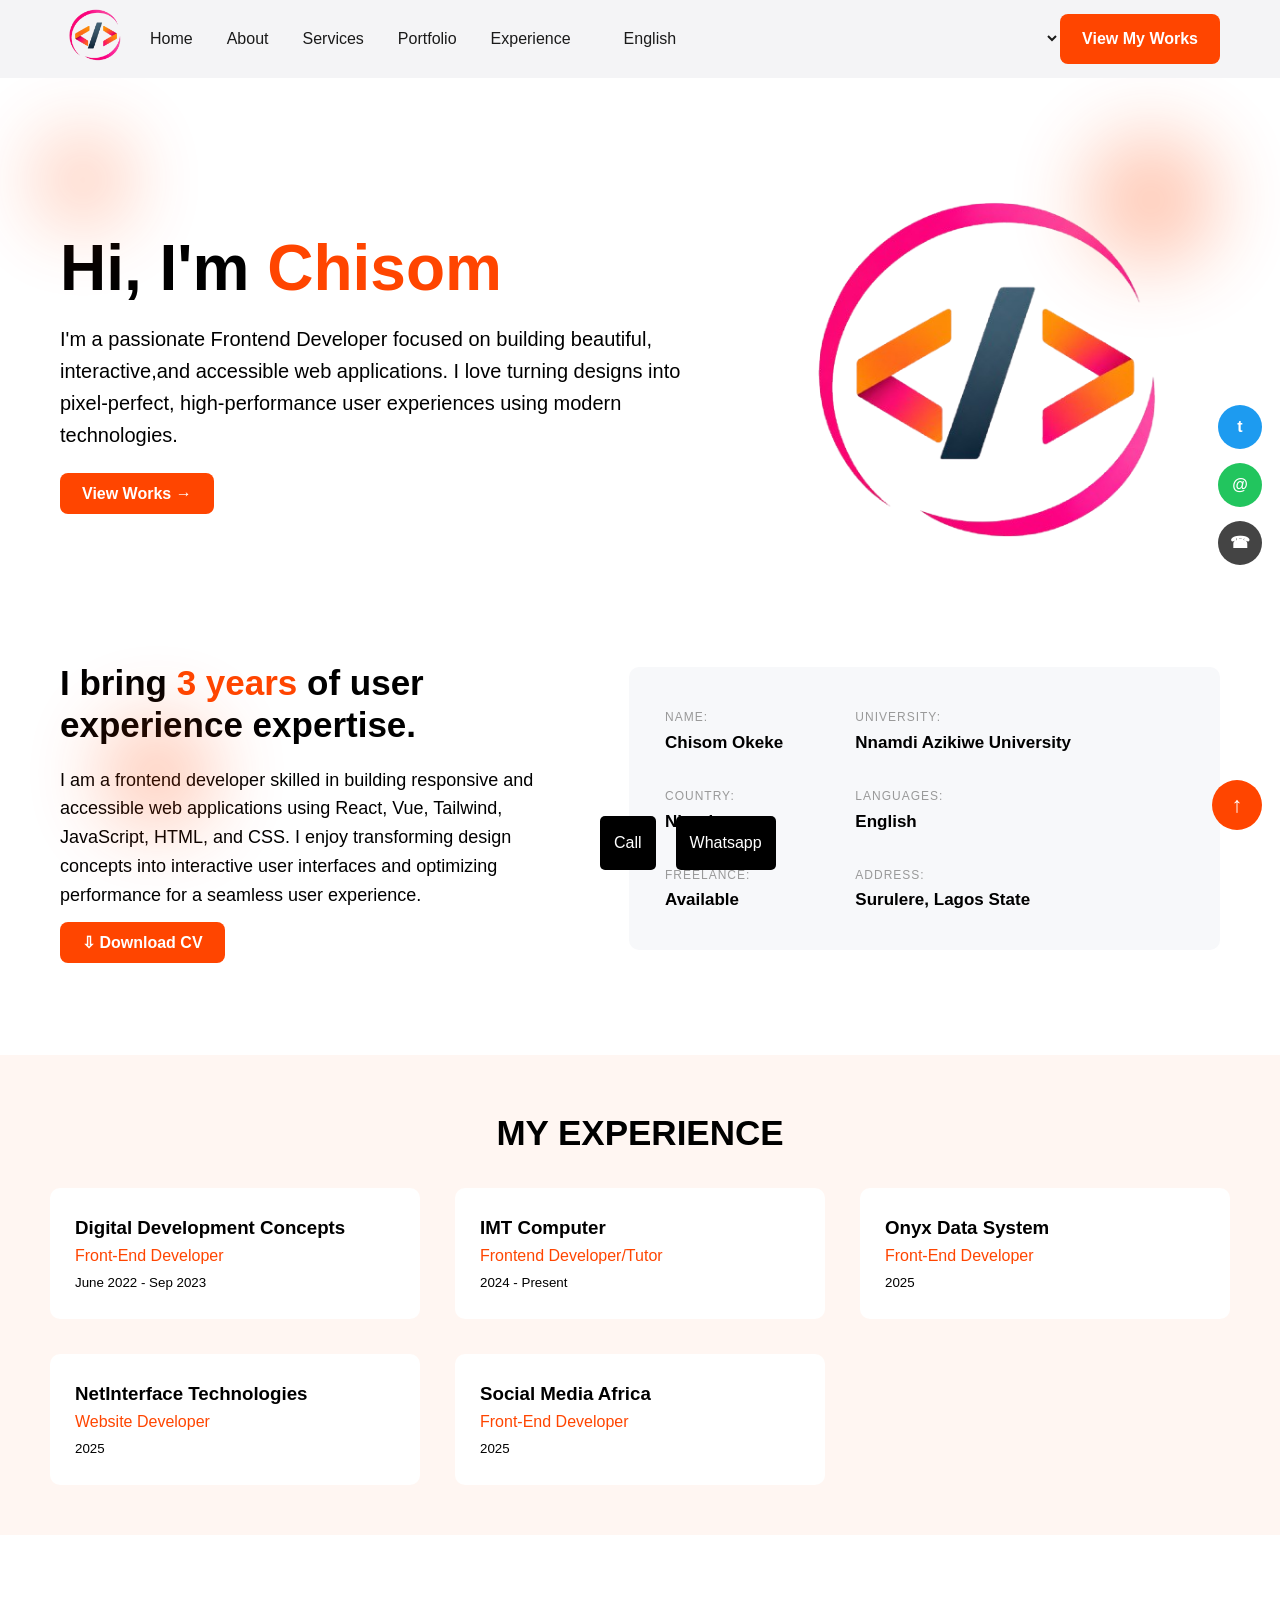
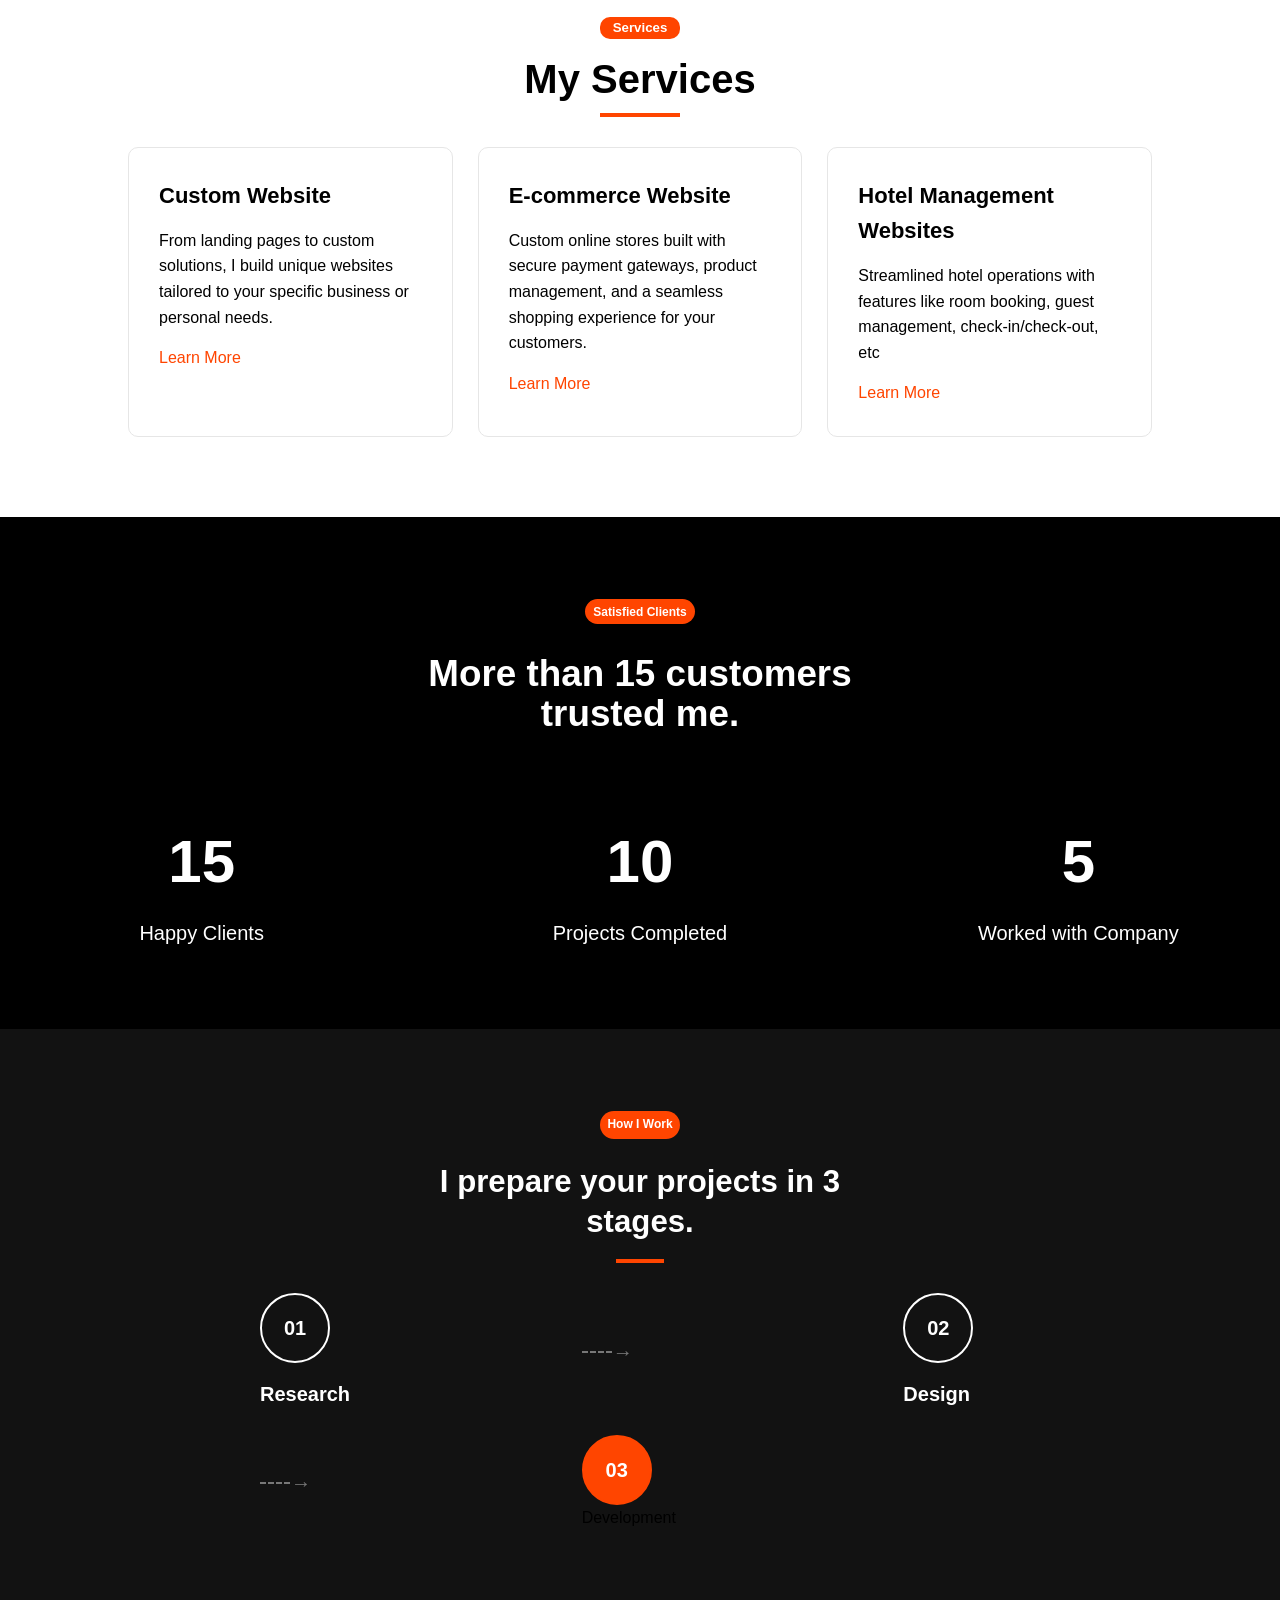
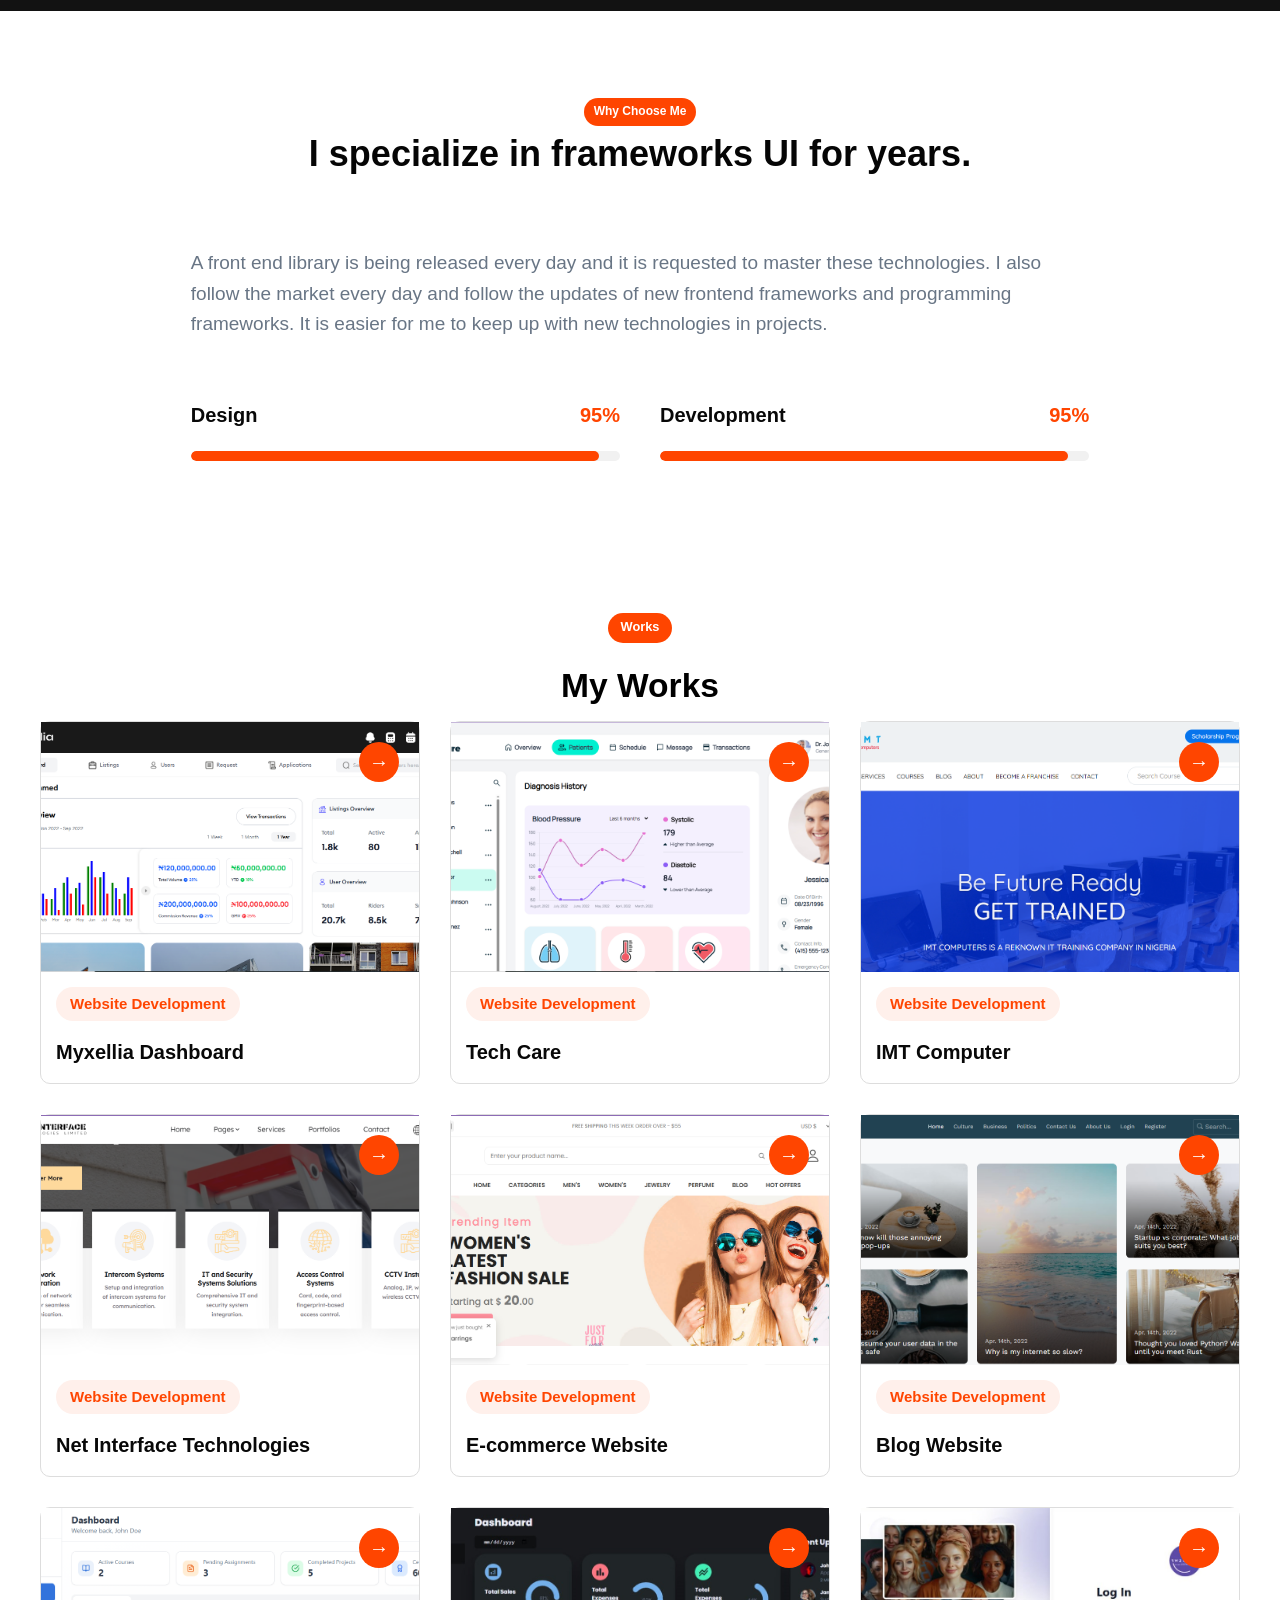
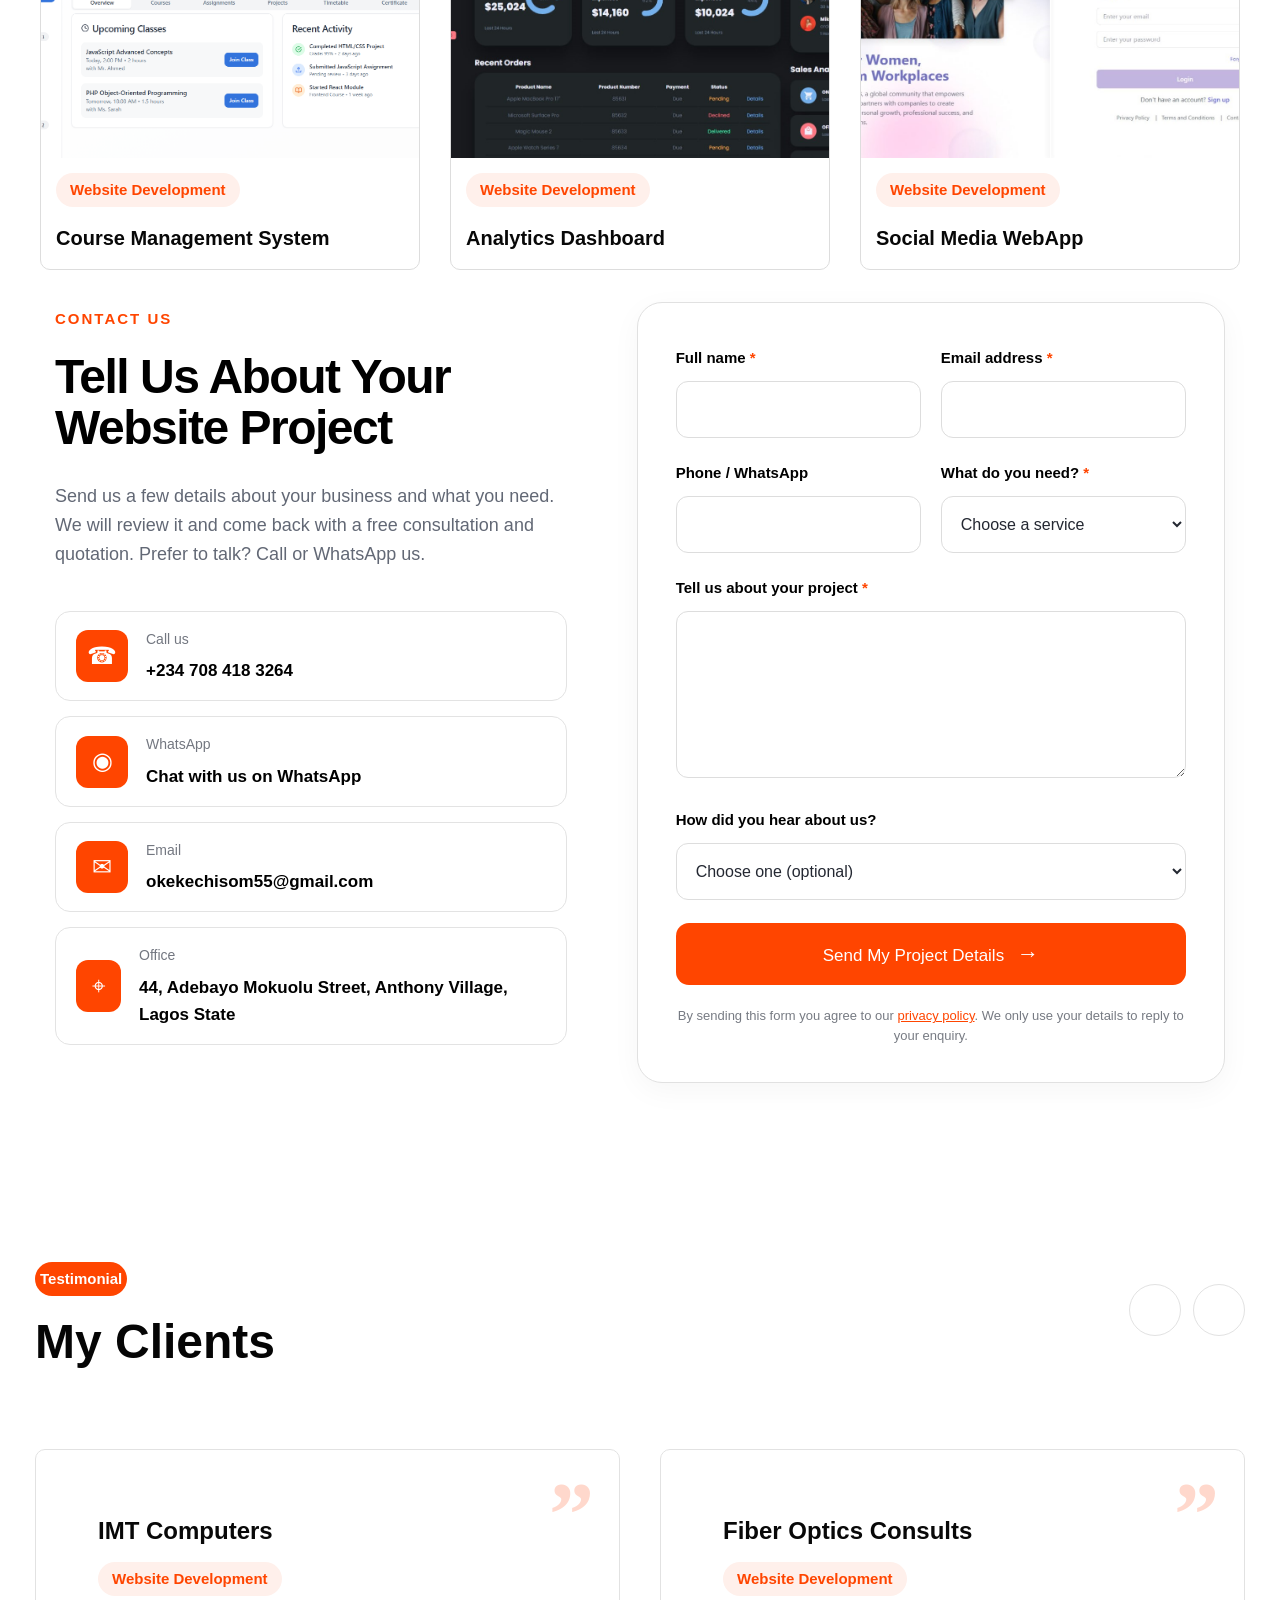
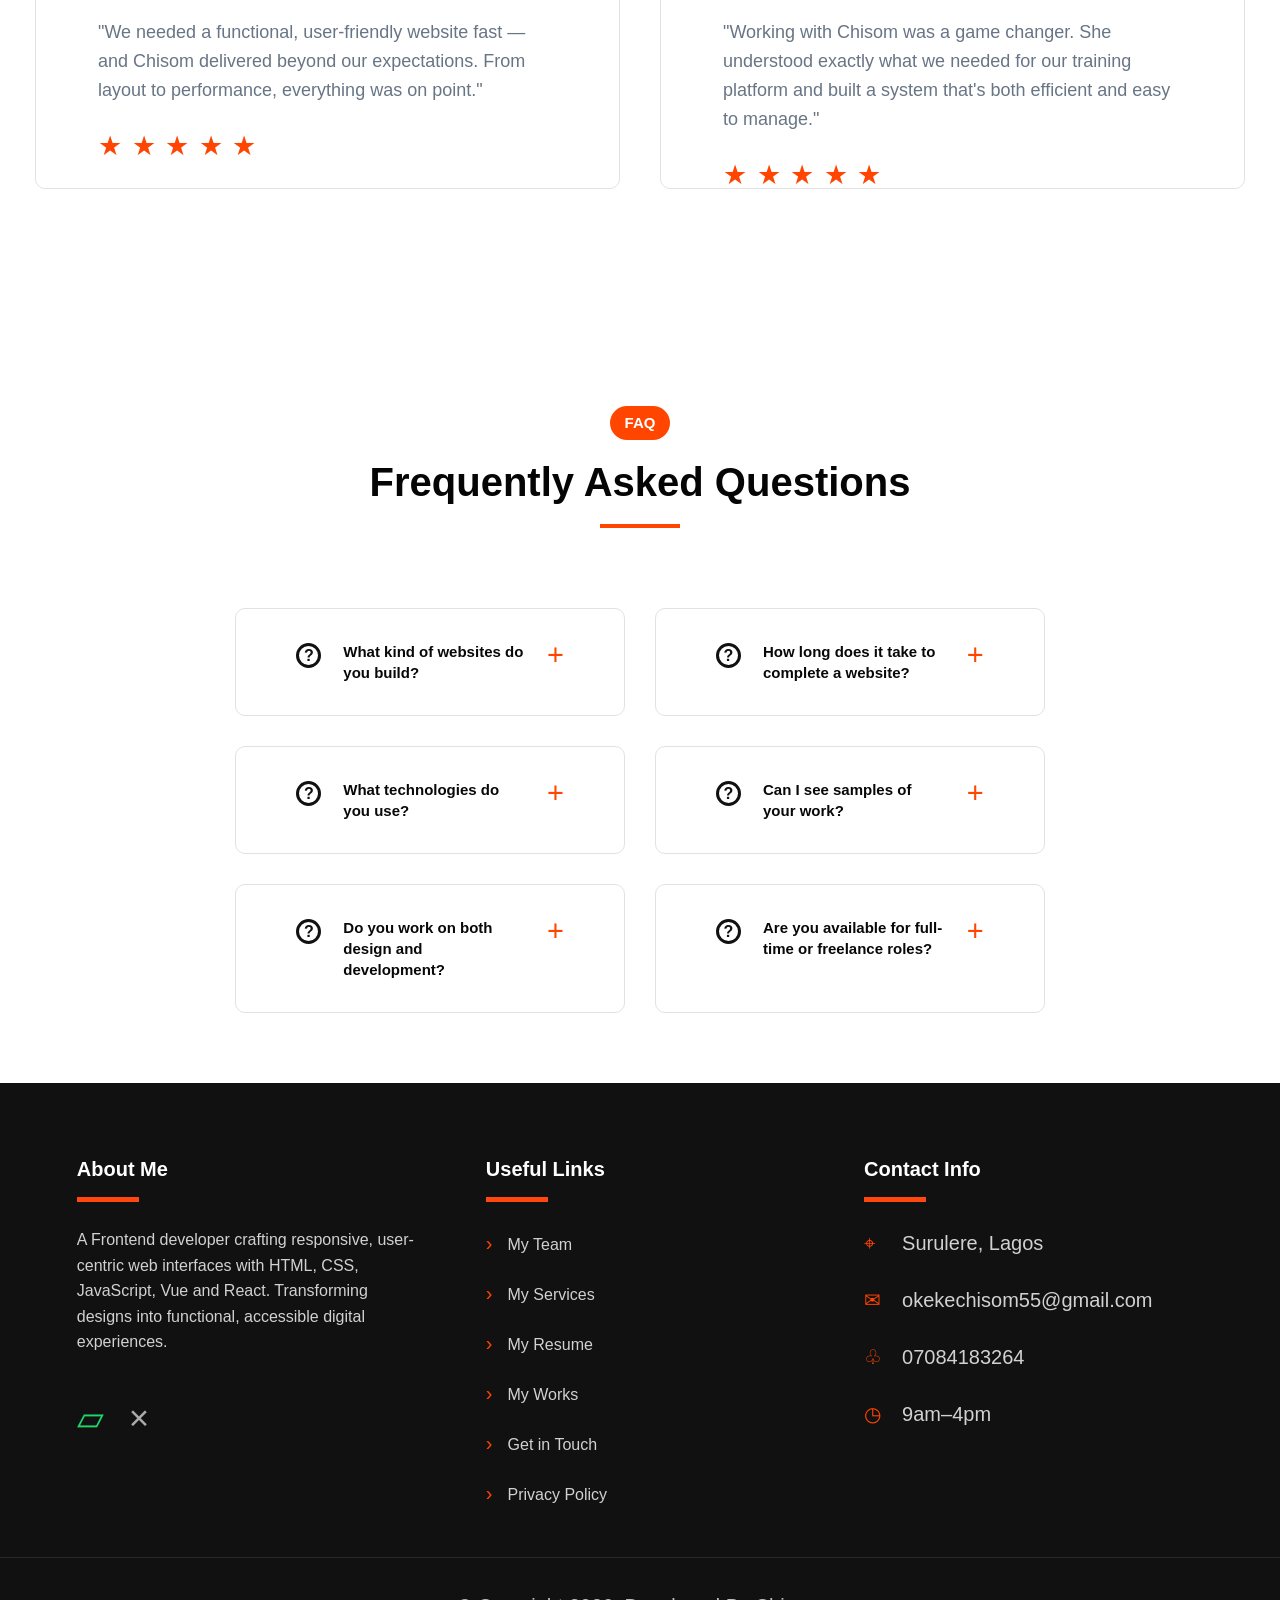
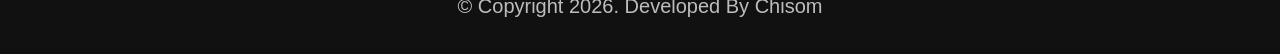
==== commit ff7e615a: "PORTFOLIO" ====
--- a/index.html
+++ b/index.html
@@ -67,6 +67,7 @@
       </div>
 
       <a href="#home" class="top">&uarr;</a>
+
     <section class="about" id="about">
         <div class="about-box container">
             <div class="about-text">
@@ -238,12 +239,22 @@
                     <p>Research</p>
                 </div>
 
+                <div class="dashed-arrow">
+                    <span></span>
+                    <span class="arrow">→</span>
+                </div>
+
                 <div class="stage-num">
                     <h3>02</h3>
                     <p>Design</p>
                 </div>
 
-                <div class="stage-num">
+                <div class="dashed-arrow">
+                    <span></span>
+                    <span class="arrow">→</span>
+                </div>                
+
+                <div class="stage-numb">
                     <h3>03</h3>
                     <p>Development</p>
                 </div>
@@ -452,6 +463,144 @@
         </div>
 
      </section>
+
+      <!-- ===== FORM ===== -->
+        <section class="contact-section">
+            
+        <!-- LEFT SIDE -->
+        <div class="contact-left">
+
+            <p class="small-title">CONTACT US</p>
+
+            <h1>Tell Us About Your<br>Website Project</h1>
+
+            <p class="description">
+                Send us a few details about your business and what you need.
+                We will review it and come back with a free consultation and
+                quotation. Prefer to talk? Call or WhatsApp us.
+            </p>
+
+            <!-- Contact Card -->
+            <div class="contact-card">
+                <div class="icon">☎</div>
+                <div>
+                    <span>Call us</span>
+                    <strong>+234 708 418 3264</strong>
+                </div>
+            </div>
+
+            <!-- WhatsApp Card -->
+            <div class="contact-card">
+                <div class="icon">◉</div>
+                <div>
+                    <span>WhatsApp</span>
+                    <strong>Chat with us on WhatsApp</strong>
+                </div>
+            </div>
+
+            <!-- Email Card -->
+            <div class="contact-card">
+                <div class="icon">✉</div>
+                <div>
+                    <span>Email</span>
+                    <strong>okekechisom55@gmail.com</strong>
+                </div>
+            </div>
+
+            <!-- Office Card -->
+            <div class="contact-card">
+                <div class="icon">⌖</div>
+                <div>
+                    <span>Office</span>
+                    <strong>44, Adebayo Mokuolu Street, Anthony Village, Lagos State</strong>
+                </div>
+            </div>
+
+        </div>
+
+
+        <!-- RIGHT SIDE -->
+        <div class="form-container">
+
+            <form>
+
+                <div class="form-row">
+
+                    <div class="form-group">
+                        <label>Full name <b>*</b></label>
+                        <input type="text">
+                    </div>
+
+                    <div class="form-group">
+                        <label>Email address <b>*</b></label>
+                        <input type="email">
+                    </div>
+
+                </div>
+
+
+                <div class="form-row">
+
+                    <div class="form-group">
+                        <label>Phone / WhatsApp</label>
+                        <input type="text">
+                    </div>
+
+                    <div class="form-group">
+                        <label>What do you need? <b>*</b></label>
+
+                        <select>
+                            <option>Choose a service</option>
+                            <option>Website Design</option>
+                            <option>Website Development</option>
+                            <option>E-commerce Website</option>
+                            <option>Website Redesign</option>
+                        </select>
+
+                    </div>
+
+                </div>
+
+
+                <div class="form-group full-width">
+                    <label>Tell us about your project <b>*</b></label>
+
+                    <textarea
+                        placeholder="Your business, what the website should do, and any deadline">
+                    </textarea>
+                </div>
+
+
+                <div class="form-group full-width">
+                    <label>How did you hear about us?</label>
+
+                    <select>
+                        <option>Choose one (optional)</option>
+                        <option>Google</option>
+                        <option>Facebook</option>
+                        <option>Instagram</option>
+                        <option>WhatsApp</option>
+                        <option>Referral</option>
+                    </select>
+                </div>
+
+
+                <button type="submit">
+                    Send My Project Details
+                    <span>→</span>
+                </button>
+
+                <p class="privacy">
+                    By sending this form you agree to our
+                    <a href="#">privacy policy</a>.
+                    We only use your details to reply to your enquiry.
+                </p>
+
+            </form>
+
+        </div>
+
+    </section>
 
      <!-- ==== TESTIMONIALS ==== -->
         <section class="testimonials" id="testimonials">
--- a/style.css
+++ b/style.css
@@ -424,6 +424,36 @@
     margin: 2px auto 30px;
 }
 
+.dashed-arrow {
+    display: flex;
+    align-items: center;
+    gap: 1px;
+}
+
+.dashed-arrow span:first-child {
+    width: 30px;
+    border-top: 2px dashed #777;
+}
+
+.dashed-arrow .arrow {
+    color: #777;
+    font-size: 20px;
+}
+
+.stage-numb h3 {
+    width: 70px;
+    height: 70px;
+    border: 2px solid orangered;
+    border-radius: 50%;
+    display: flex;
+    align-items: center;
+    justify-content: center;
+    color: white;
+    font-size: 20px;
+    font-weight: bold;
+    background-color: orangered;
+}
+
 .stage-num h3 {
     width: 70px;
     height: 70px;
@@ -447,7 +477,7 @@
 .stage {
     display: grid;
     grid-template-columns: 1fr 1fr 1fr;
-    gap: 26px;
+    gap: 25px;
     padding-left: 180px;
 }
 
@@ -776,6 +806,252 @@
     letter-spacing: 1px;
 }
 
+/* ========== CONTACT US ========== */
+.contact-section {
+    width: 100%;
+    max-width: 1500px;
+    margin: 0 auto;
+    padding: 32px 55px;
+    display: grid;
+    grid-template-columns: 1fr 1.15fr;
+    gap: 70px;
+    align-items: start;
+}
+
+
+/* LEFT SIDE */
+.contact-left {
+    padding-top: 5px;
+}
+
+.small-title {
+    color: orangered;
+    font-size: 15px;
+    font-weight: 700;
+    letter-spacing: 2px;
+    margin-bottom: 20px;
+}
+
+.contact-left h1 {
+    font-size: 48px;
+    line-height: 1.08;
+    letter-spacing: -1.5px;
+    margin-bottom: 28px;
+}
+
+.description {
+    color: #626875;
+    font-size: 18px;
+    line-height: 1.6;
+    max-width: 650px;
+    margin-bottom: 42px;
+}
+
+/* CONTACT CARDS */
+.contact-card {
+    width: 100%;
+    max-width: 640px;
+    min-height: 90px;
+    border: 1px solid #e3e3e3;
+    border-radius: 15px;
+    display: flex;
+    align-items: center;
+    padding: 16px 20px;
+    margin-bottom: 15px;
+    background: #fff;
+}
+
+.icon {
+    width: 52px;
+    height: 52px;
+    border-radius: 12px;
+    background-color: orangered;
+    color: white;
+    display: flex;
+    justify-content: center;
+    align-items: center;
+    font-size: 24px;
+    margin-right: 18px;
+}
+
+.contact-card span {
+    display: block;
+    color: #737780;
+    font-size: 14px;
+    margin-bottom: 7px;
+}
+
+.contact-card strong {
+    display: block;
+    font-size: 17px;
+    font-weight: 700;
+}
+
+/* FORM CONTAINER */
+.form-container {
+    border: 1px solid #e1e1e1;
+    border-radius: 25px;
+    padding: 43px 38px 37px;
+    box-shadow: 0 8px 30px rgba(0, 0, 0, 0.04);
+    background-color: #fff;
+}
+
+/* FORM ROW */
+.form-row {
+    display: grid;
+    grid-template-columns: 1fr 1fr;
+    gap: 20px;
+    margin-bottom: 23px;
+}
+
+/* FORM GROUP */
+.form-group {
+    width: 100%;
+}
+
+.form-group label {
+    display: block;
+    font-size: 15px;
+    font-weight: 700;
+    margin-bottom: 11px;
+}
+
+.form-group label b {
+    color: orangered;
+}
+
+/* INPUTS */
+input,
+select,
+textarea {
+    width: 100%;
+    border: 1px solid #dddddd;
+    border-radius: 12px;
+    background-color: #fff;
+    font-family: inherit;
+    font-size: 16px;
+    outline: none;
+}
+
+input,
+select {
+    height: 57px;
+    padding: 0 15px;
+}
+
+input:focus,
+select:focus,
+textarea:focus {
+    border-color: orangered;
+}
+
+/* SELECT */
+select {
+    color: #242832;
+    cursor: pointer;
+}
+
+/* TEXTAREA */
+textarea {
+    height: 167px;
+    padding: 16px;
+    resize: vertical;
+    line-height: 1.5;
+}
+
+textarea::placeholder {
+    color: #a5a7ad;
+}
+
+/* FULL WIDTH */
+.full-width {
+    margin-bottom: 23px;
+}
+
+/* BUTTON */
+button {
+    width: 100%;
+    height: 62px;
+    border: none;
+    border-radius: 13px;
+    background-color: orangered;
+    color: white;
+    font-size: 17px;
+    font-family: inherit;
+    cursor: pointer;
+}
+
+button span {
+    margin-left: 8px;
+    font-size: 22px;
+}
+
+button:hover {
+    background-color: orangered;
+}
+
+/* PRIVACY TEXT */
+.privacy {
+    text-align: center;
+    color: #777b83;
+    font-size: 13px;
+    line-height: 1.5;
+    margin-top: 21px;
+}
+
+.privacy a {
+    color: orangered;
+    text-decoration: underline;
+}
+
+/* RESPONSIVE */
+@media (max-width: 1000px) {
+
+    .contact-section {
+        grid-template-columns: 1fr;
+        gap: 40px;
+    }
+
+    .contact-left h1 {
+        font-size: 42px;
+    }
+
+    .contact-card {
+        max-width: 100%;
+    }
+
+}
+
+@media (max-width: 600px) {
+
+    .contact-section {
+        padding: 25px 20px;
+    }
+
+    .contact-left h1 {
+        font-size: 36px;
+    }
+
+    .description {
+        font-size: 16px;
+    }
+
+    .form-container {
+        padding: 25px 20px;
+        border-radius: 18px;
+    }
+
+    .form-row {
+        grid-template-columns: 1fr;
+        gap: 20px;
+    }
+
+    .contact-card {
+        min-height: 80px;
+    }
+    
+}
+
 /* ================= FAQ SECTION ================= */
 .faq-section {
     background: #ffffff;
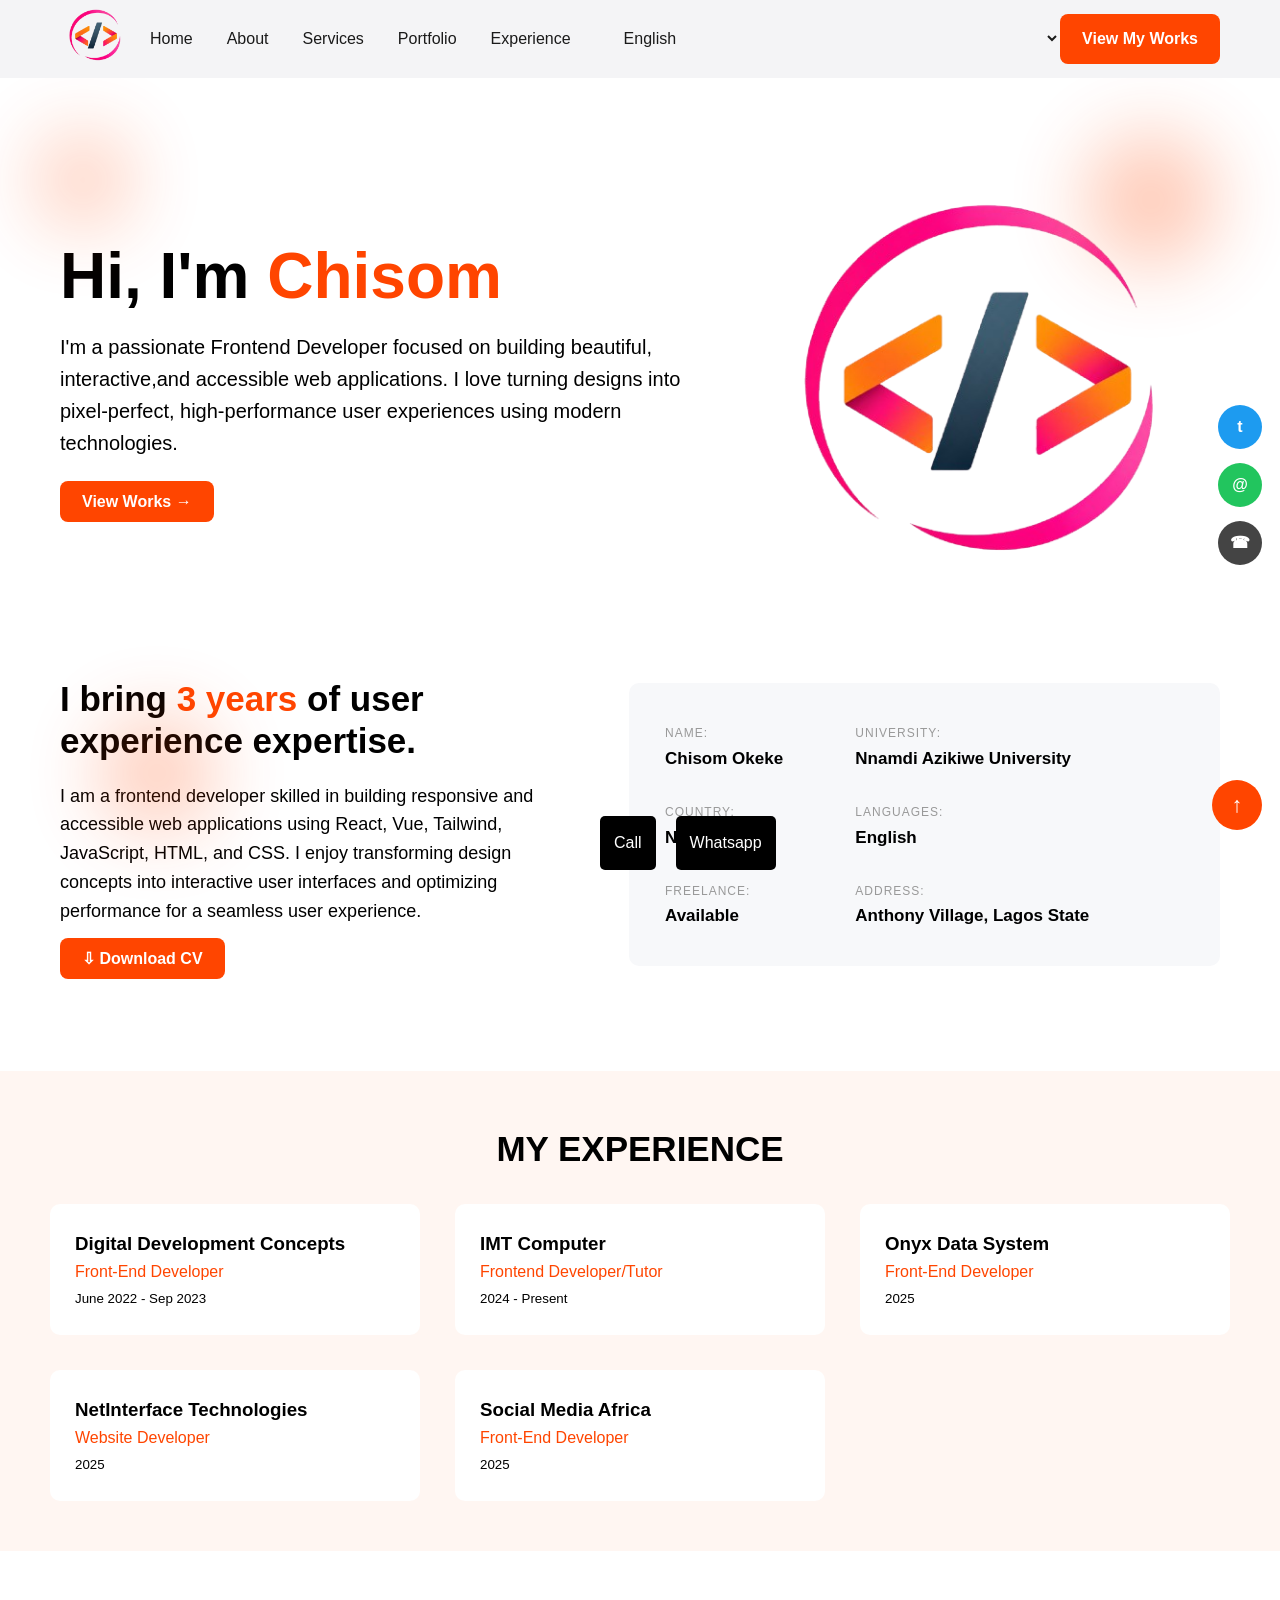
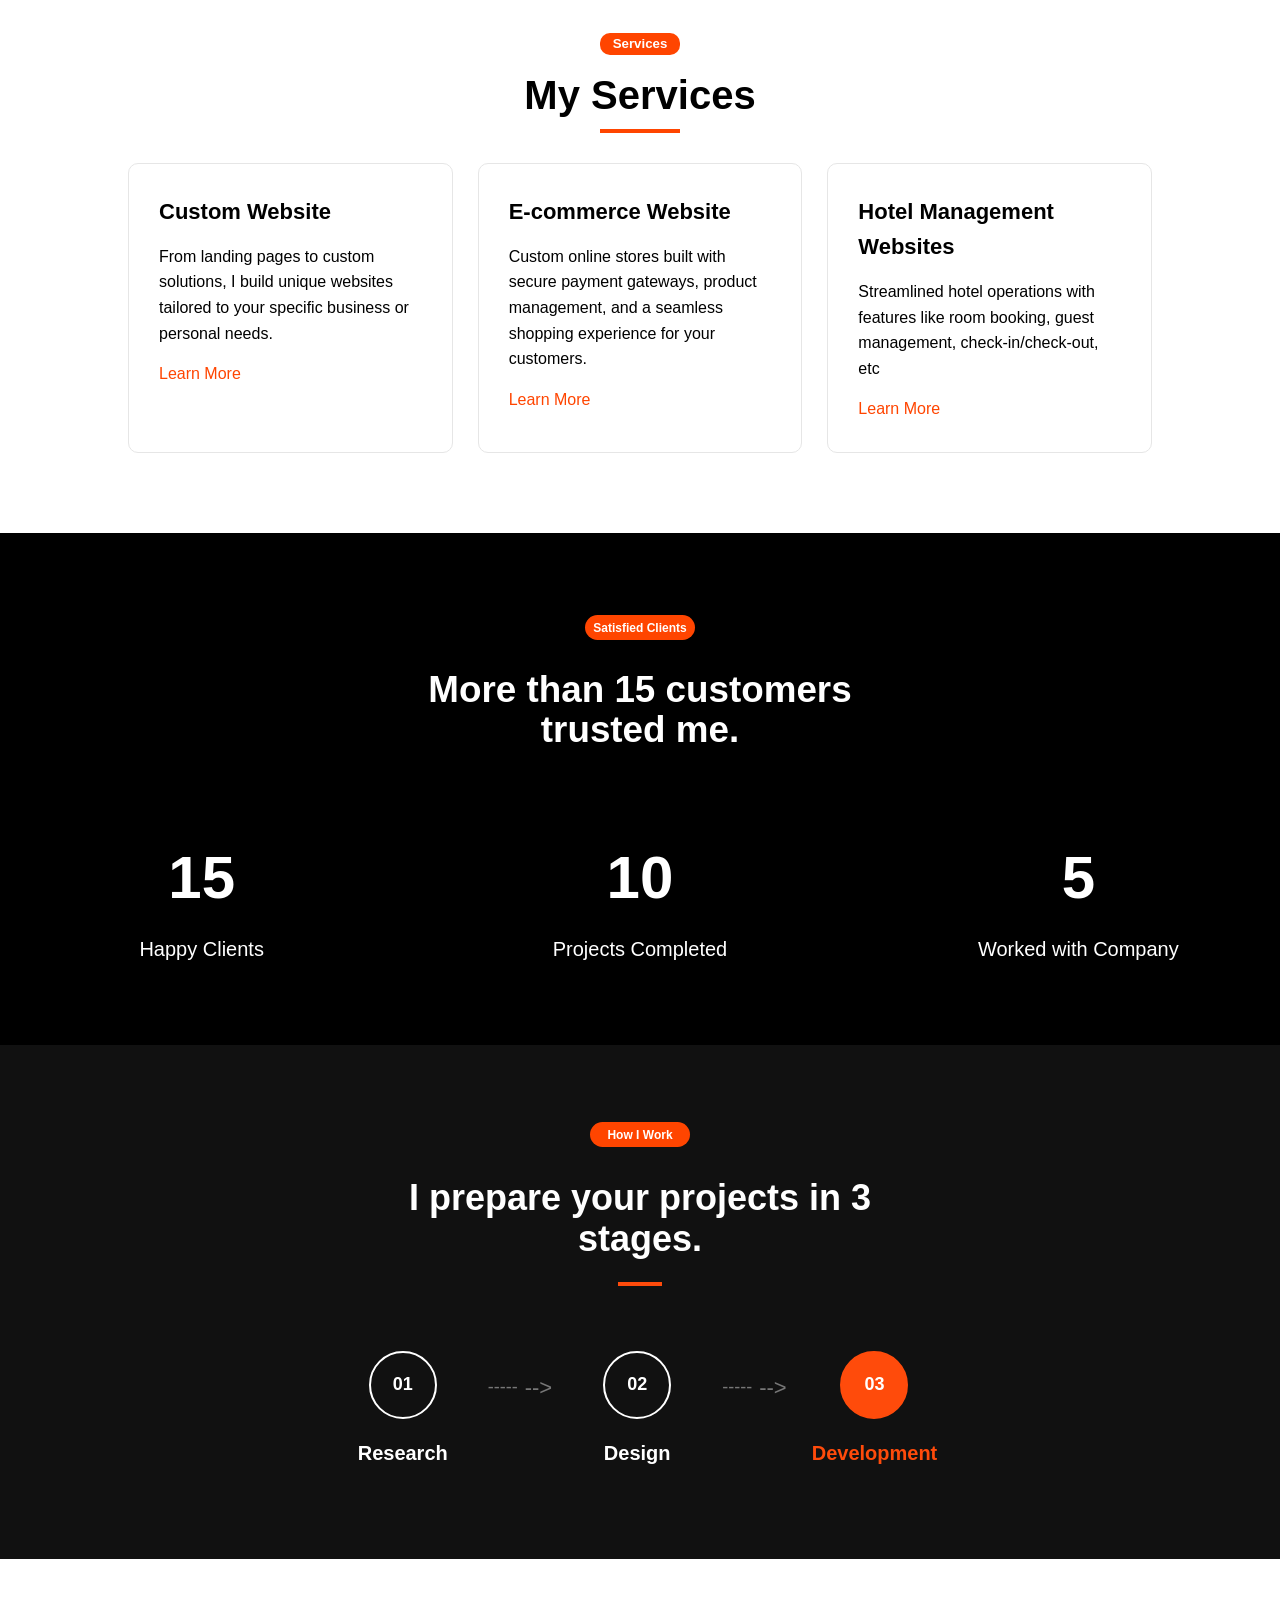
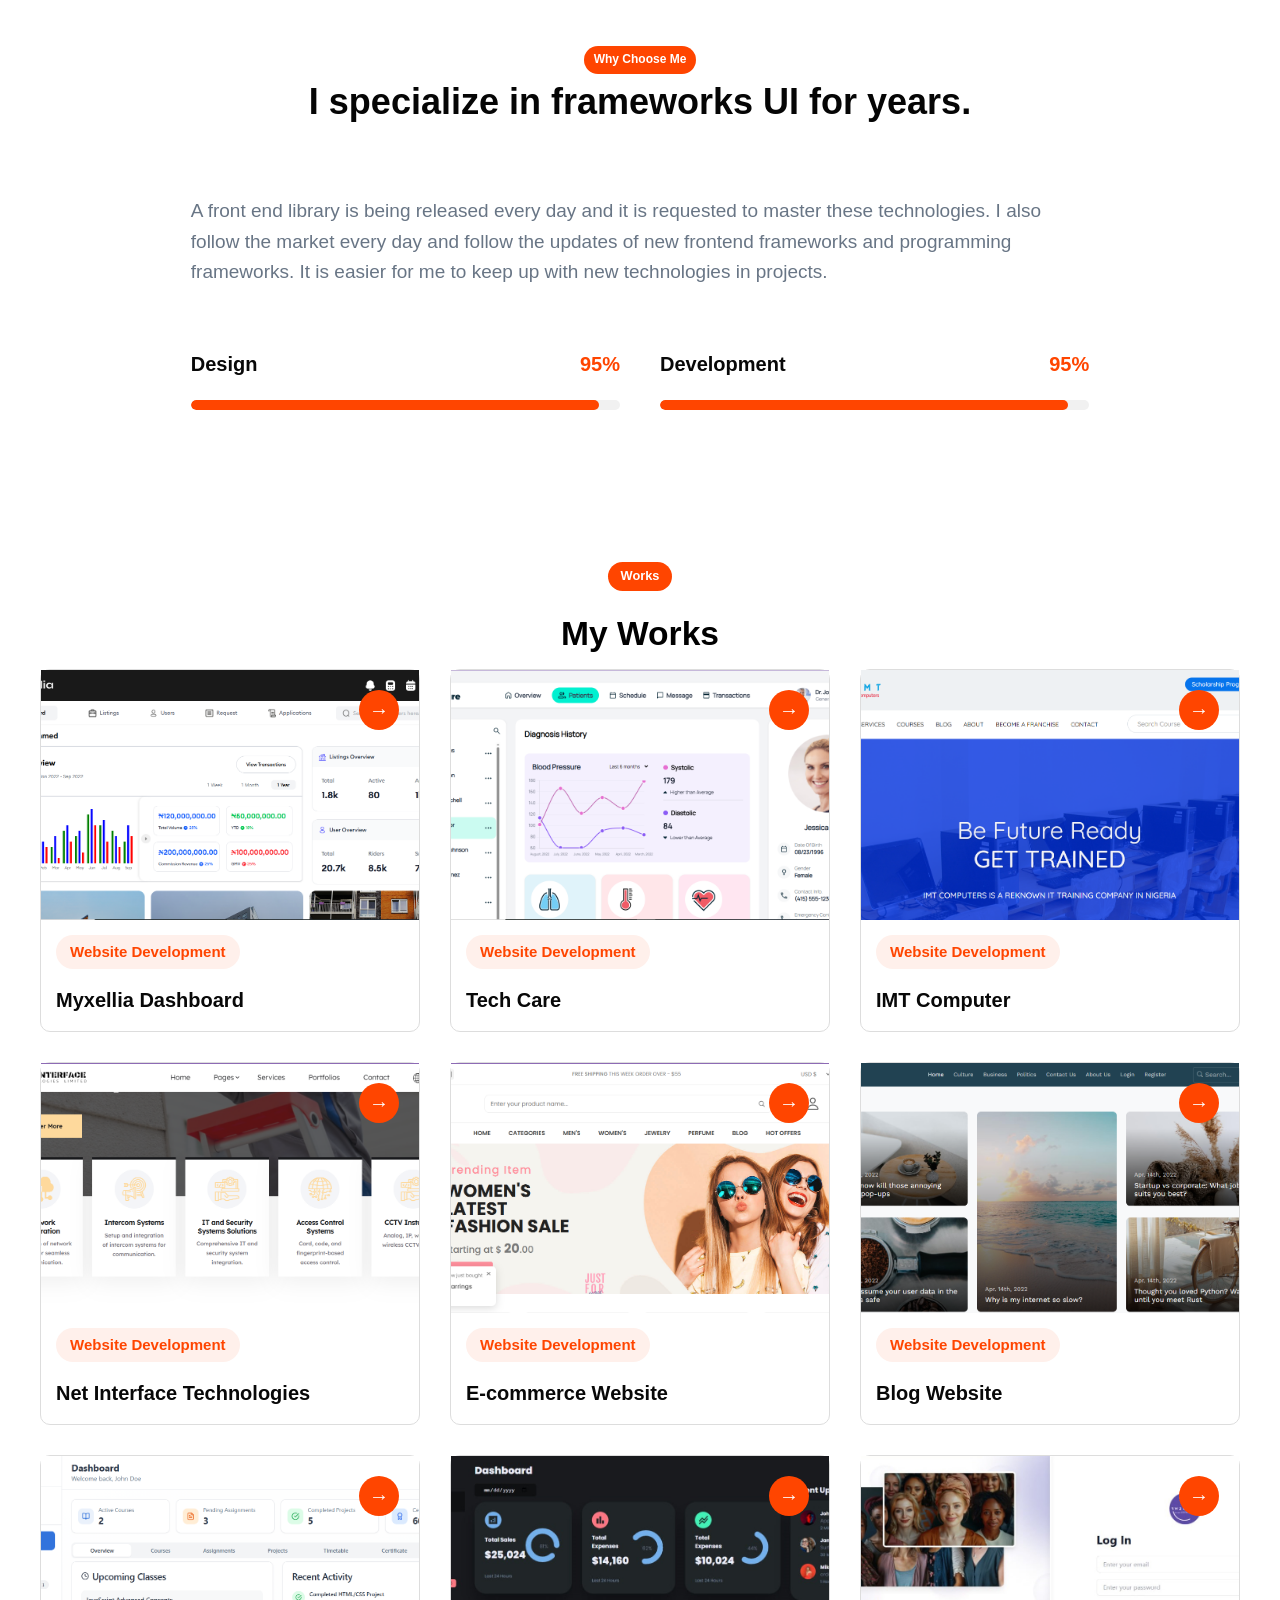
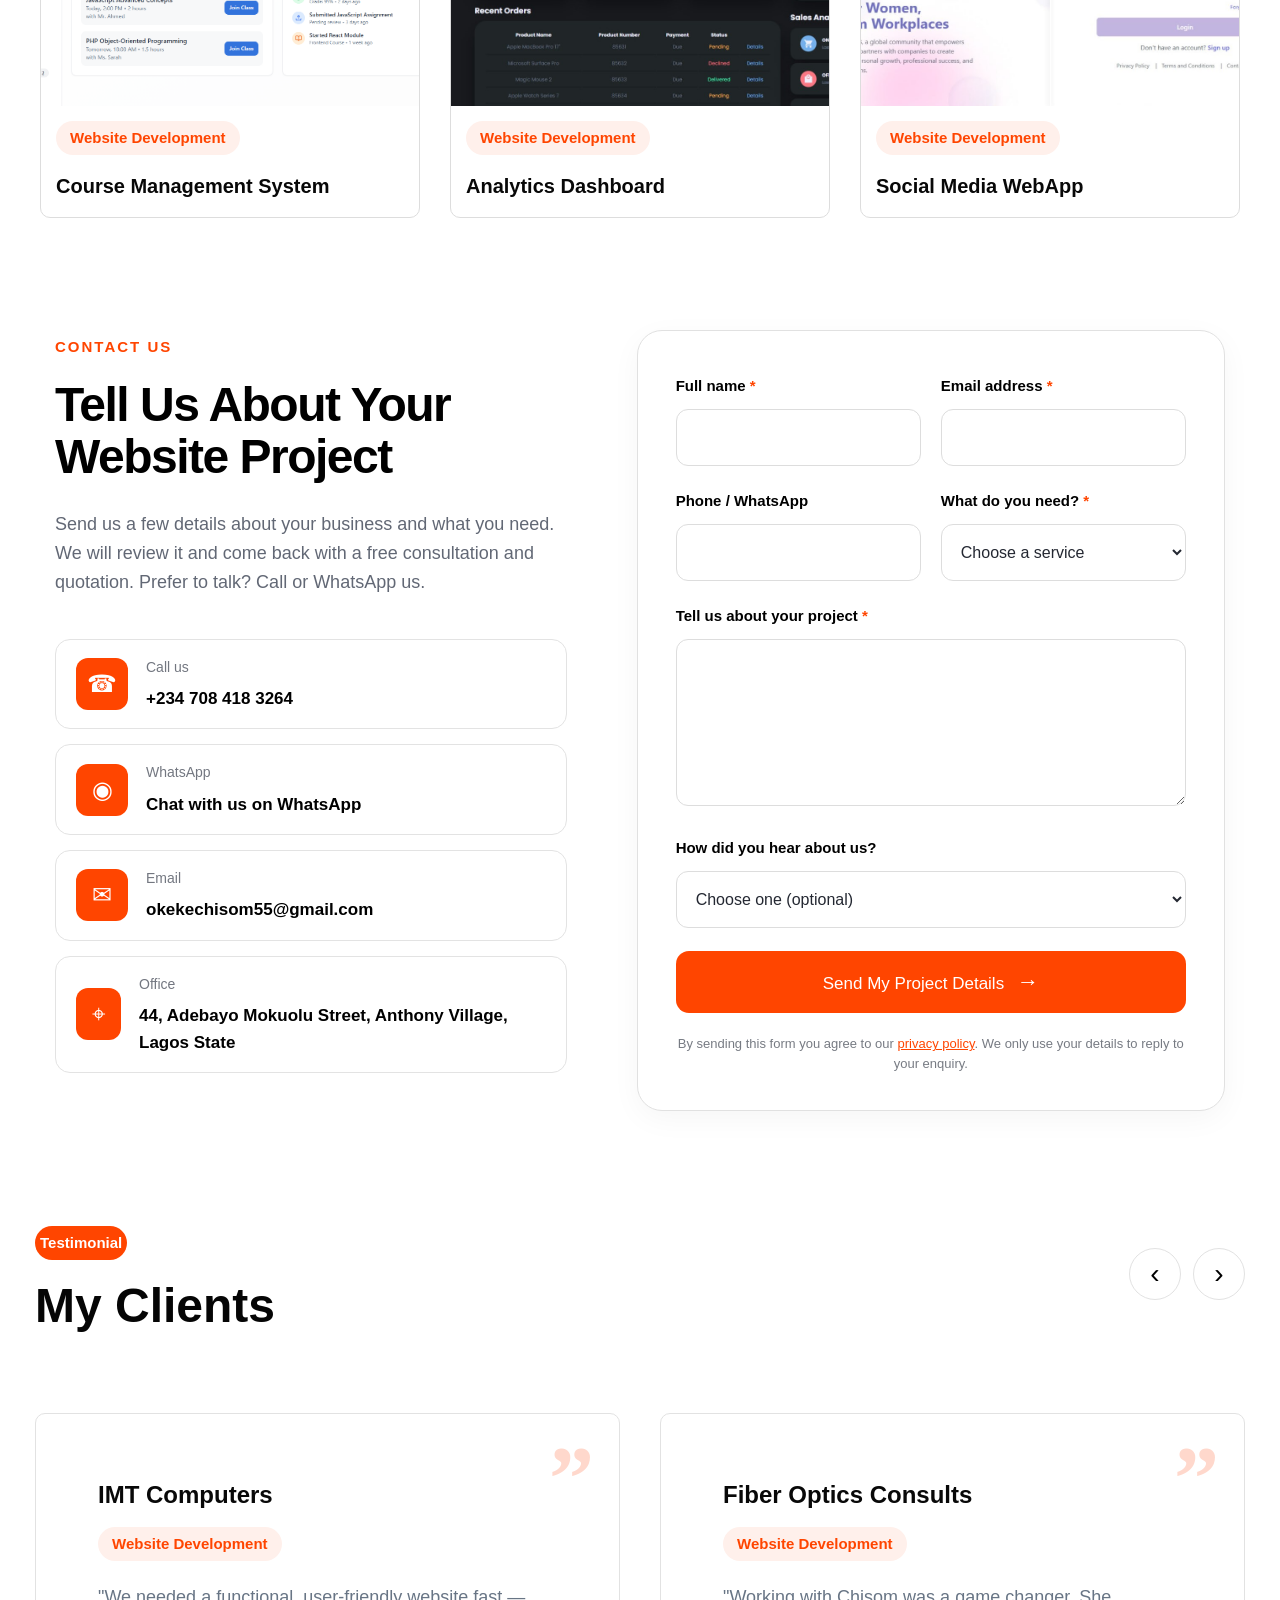
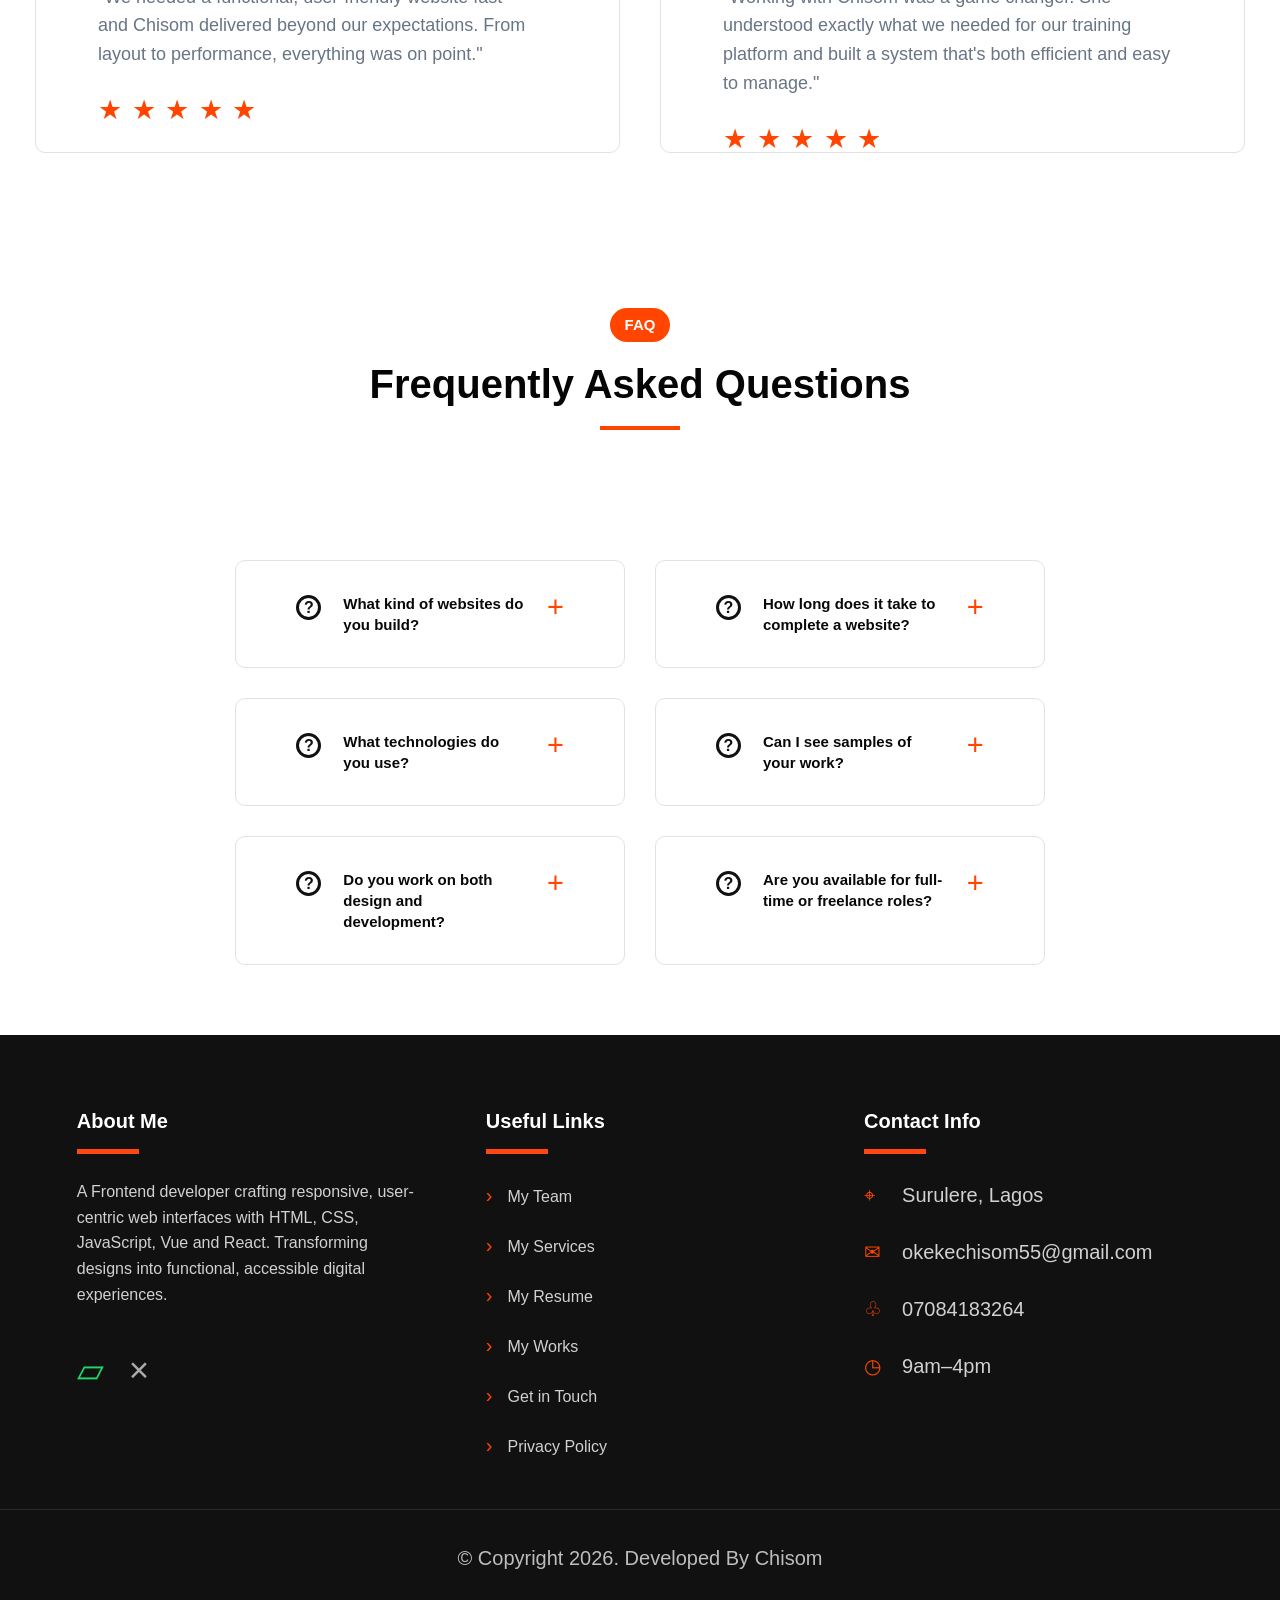
==== commit ab37fb42: "PORTFOLIO" ====
--- a/index.html
+++ b/index.html
@@ -104,7 +104,7 @@
                 </div>
                 <div class="info">
                     <small>ADDRESS:</small>
-                    <strong>Surulere, Lagos State</strong>
+                    <strong>Anthony Village, Lagos State</strong>
                 </div>
             </div>
         </div>
@@ -221,48 +221,50 @@
         </div>
      </section>
 
-     <!--- ===== WORKS ===== --->
-     <section class="work" id="work">
-        <div class="work-container">
-
-            <div class="works">
-                <h5>How I Work</h5>
-                <h3>I prepare your projects in 3 <br>
-                    stages.</br></h3>
-                <p></p>
-            </div>
-
-            <div class="stage">
-
-                <div class="stage-num">
-                    <h3>01</h3>
-                    <p>Research</p>
-                </div>
-
-                <div class="dashed-arrow">
-                    <span></span>
-                    <span class="arrow">→</span>
-                </div>
-
-                <div class="stage-num">
-                    <h3>02</h3>
-                    <p>Design</p>
-                </div>
-
-                <div class="dashed-arrow">
-                    <span></span>
-                    <span class="arrow">→</span>
-                </div>                
-
-                <div class="stage-numb">
-                    <h3>03</h3>
-                    <p>Development</p>
-                </div>
-            </div>
-
-        </div>
-     </section>
-
+        <!-- ==== HOW I WORK ==== -->
+<section class="how-i-work">
+    
+    <div class="work-header">
+        <h5>How I Work</h5>
+        <h2>I prepare your projects in 3<br>stages.</h2>
+
+        <div class="orange-line"></div>
+    </div>
+
+    <div class="work-steps">
+
+        <!-- Step 1 -->
+        <div class="work-step">
+            <div class="step-number">01</div>
+            <h3>Research</h3>
+        </div>
+
+        <div class="step-arrow">
+            <span>-----</span>
+            <span>--></span>
+        </div>
+
+        <!-- Step 2 -->
+        <div class="work-step">
+            <div class="step-number">02</div>
+            <h3>Design</h3>
+        </div>
+
+        <div class="step-arrow">
+            <span>-----</span>
+            <span>--></span>
+        </div>
+
+        <!-- Step 3 -->
+        <div class="work-step active">
+            <div class="step-number">03</div>
+            <h3>Development</h3>
+        </div>
+
+    </div>
+</section>
+
+     <!-- ==== WHY CHOOSE ME ====  -->
      <section class="why-choose-me">
         <div class="why-container">
 
--- a/style.css
+++ b/style.css
@@ -84,7 +84,8 @@
     bottom: 0;
     left: 0;
     right: 0;
-
+    position: fixed;
+    z-index: 9999;
 }
 
 .contact a{
@@ -130,7 +131,7 @@
 }
 
 .mylogo-img {
-    width: 40%;
+    width: 45%;
     max-width: 480px;
 }
 
@@ -170,6 +171,7 @@
     display: flex;
     flex-direction: column;
     gap: 14px;
+    z-index: 9999;
  }
 
  .social a {
@@ -215,6 +217,7 @@
     display: flex;
     align-items: center;
     justify-content: center;
+    z-index: 9999;
  }
 
  /*-- ===== PAGE2 ===== --*/
@@ -392,93 +395,103 @@
 }
 
 /* ===== WORKS ===== */
-.works h5 {
+.how-i-work {
+    background: #111111;
+    color: #ffffff;
+    min-height: 500px;
+    padding: 75px 8% 90px;
+}
+
+/* Header */
+.work-header {
+    text-align: center;
+}
+
+.work-header h5 {
+    text-align: center;
+    background: orangered;
     color: #fff;
-    background-color: orangered;
-    border: 20px;
-    width: 5rem;
-    text-align: center;
-    border-radius: 20px;
+    width: 100px;
     margin: 2px auto 30px;
-    margin-bottom: .5rem;
+    font-size: .75rem;
     padding-top: .25rem;
     padding-bottom: .30rem;
-    font-size: .75rem;
-}
-.work-container {
-    padding: 80px;
-    background-color: #121212;
-}
-
-.works h3 {
-    text-align: center;
-    color: white;
-    font-size: 1.95rem;
-    line-height: 2.5rem;
-    padding: 15px;
-}
-
-.works p {
-    border-top: 0.25rem solid orangered;
-    width: 3rem;
-    margin: 2px auto 30px;
-}
-
-.dashed-arrow {
-    display: flex;
-    align-items: center;
-    gap: 1px;
-}
-
-.dashed-arrow span:first-child {
-    width: 30px;
-    border-top: 2px dashed #777;
-}
-
-.dashed-arrow .arrow {
-    color: #777;
-    font-size: 20px;
-}
-
-.stage-numb h3 {
-    width: 70px;
-    height: 70px;
-    border: 2px solid orangered;
-    border-radius: 50%;
+    border-radius: 20px;
+    height: 25px;
+}
+
+.work-header h2 {
+    margin: 0;
+    font-size: 36px;
+    line-height: 1.15;
+    font-weight: 700;
+}
+
+.orange-line {
+    width: 44px;
+    height: 4px;
+    background: #ff4b0b;
+    margin: 22px auto 65px;
+}
+
+/* Steps */
+.work-steps {
+    max-width: 720px;
+    margin: 0 auto;
     display: flex;
     align-items: center;
     justify-content: center;
-    color: white;
-    font-size: 20px;
-    font-weight: bold;
-    background-color: orangered;
-}
-
-.stage-num h3 {
-    width: 70px;
-    height: 70px;
-    border: 2px solid white;
+    gap: 25px;
+}
+
+.work-step {
+    min-width: 120px;
+    text-align: center;
+}
+
+/* Number circle */
+.step-number {
+    width: 68px;
+    height: 68px;
+    border: 2px solid #ffffff;
     border-radius: 50%;
     display: flex;
     align-items: center;
     justify-content: center;
-    color: white;
+    margin: 0 auto 18px;
+    font-size: 18px;
+    font-weight: 600;
+}
+
+/* Active step */
+.work-step.active .step-number {
+    background: #ff4b0b;
+    border-color: #ff4b0b;
+}
+
+.work-step h3 {
+    margin: 0;
     font-size: 20px;
-    font-weight: bold;
-}
-
-.stage-num p {
-    color: #fff;
-    padding-top: 15px;
-    font-size: 20px;
-    font-weight: bold;
-}
-
-.stage {
-    display: grid;
-    grid-template-columns: 1fr 1fr 1fr;
-    gap: 25px;
-    padding-left: 180px;
+    font-weight: 600;
+}
+
+.work-step.active h3 {
+    color: #ff4b0b;
+}
+
+/* Arrows */
+.step-arrow {
+    display: flex;
+    align-items: center;
+    gap: 7px;
+    color: #777777;
+    font-size: 18px;
+    margin-bottom: 45px;
+}
+
+.step-arrow span:last-child {
+    color: #777777;
+    font-size: 22px;
 }
 
 /* ===== CHOOSE ME ===== */
@@ -563,26 +576,6 @@
     border-radius: 20px;
 }
 
-@media (max-width: 800px) {
-
-    .why-container {
-        width: 85%;
-    }
-
-    .why-container h3 {
-        font-size: 36px;
-    }
-
-    .why-container > p {
-        font-size: 19px;
-    }
-
-    .skills {
-        grid-template-columns: 1fr;
-        gap: 35px;
-    }
-}
-
 /* ===== MY WORKS ===== */
 .works-heading h5 {
     color: #fff;
@@ -694,7 +687,7 @@
     justify-content: space-between;
     align-items: flex-start;
     margin-bottom: 80px;
-    padding-top: 7rem;
+    padding-top: 3rem;
 }
 
 .testimonial-label {
@@ -727,6 +720,7 @@
     height: 52px;
     border: 1px solid #e2e2e2;
     background: white;
+    color: black;
     border-radius: 50%;
     font-size: 28px;
     cursor: pointer;
@@ -810,7 +804,7 @@
 .contact-section {
     width: 100%;
     max-width: 1500px;
-    margin: 0 auto;
+    margin: 80px auto 0;
     padding: 32px 55px;
     display: grid;
     grid-template-columns: 1fr 1.15fr;
@@ -1004,54 +998,6 @@
     text-decoration: underline;
 }
 
-/* RESPONSIVE */
-@media (max-width: 1000px) {
-
-    .contact-section {
-        grid-template-columns: 1fr;
-        gap: 40px;
-    }
-
-    .contact-left h1 {
-        font-size: 42px;
-    }
-
-    .contact-card {
-        max-width: 100%;
-    }
-
-}
-
-@media (max-width: 600px) {
-
-    .contact-section {
-        padding: 25px 20px;
-    }
-
-    .contact-left h1 {
-        font-size: 36px;
-    }
-
-    .description {
-        font-size: 16px;
-    }
-
-    .form-container {
-        padding: 25px 20px;
-        border-radius: 18px;
-    }
-
-    .form-row {
-        grid-template-columns: 1fr;
-        gap: 20px;
-    }
-
-    .contact-card {
-        min-height: 80px;
-    }
-    
-}
-
 /* ================= FAQ SECTION ================= */
 .faq-section {
     background: #ffffff;
@@ -1062,7 +1008,7 @@
 .faq-heading {
     text-align: center;
     margin-bottom: 80px;
-    padding-top: 7rem;
+    padding: 50px;
 }
 
 .faq-heading span {
@@ -1269,4 +1215,736 @@
     padding: 32px;
     color: #bdbdbd;
     font-size: 20px;
-}+}
+
+/* ===== RESPONSIVE DESIGN ===== */
+
+/* ---------- TABLETS ---------- */
+@media (max-width: 1000px) {
+
+    .container {
+        max-width: 100%;
+        padding: 0 25px;
+    }
+
+    /* ===== NAVIGATION ===== */
+    .nav {
+        padding: 10px 0;
+    }
+
+    .links {
+        gap: 18px;
+    }
+
+    .links a,
+    .links select {
+        font-size: 14px;
+    }
+
+    .mylogo {
+        width: 60px;
+        height: 60px;
+        margin-right: 10px;
+    }
+
+    /* ===== HERO ===== */
+    .hero-box {
+        gap: 30px;
+        padding: 50px 25px;
+    }
+
+    h1 {
+        font-size: 50px;
+    }
+
+    .hero p {
+        font-size: 18px;
+    }
+
+    .mylogo-img {
+        width: 45%;
+        max-width: 400px;
+    }
+
+    /* ===== SERVICES ===== */
+    .services {
+        padding: 70px 5%;
+    }
+
+    .services-container {
+        grid-template-columns: repeat(2, 1fr);
+    }
+
+    /* ===== ABOUT ===== */
+    .about-box {
+        gap: 30px;
+    }
+
+    .info-card {
+        padding: 25px;
+    }
+
+    .grid-3 {
+        grid-template-columns: repeat(2, 1fr);
+    }
+
+    /* ===== EXPERIENCE ===== */
+    .experience-container {
+        padding: 40px 25px;
+    }
+
+    /* ===== WORK PROCESS ===== */
+    .stage {
+        grid-template-columns: repeat(2, 1fr);
+        padding-left: 0;
+    }
+
+    .work-container {
+        padding: 60px 30px;
+    }
+
+    /* ===== WHY CHOOSE ME ===== */
+    .why-container {
+        width: 90%;
+        padding: 30px;
+    }
+
+    .skills {
+        grid-template-columns: 1fr;
+        gap: 30px;
+    }
+
+    /* ===== MY WORK ===== */
+    .works-container {
+        grid-template-columns: repeat(2, 1fr);
+        padding: 0 25px;
+    }
+
+    /* ===== TESTIMONIALS ===== */
+    .testimonial-header {
+        margin-bottom: 50px;
+    }
+
+    .testimonial-header h1 {
+        font-size: 40px;
+    }
+
+    .testimonial-container {
+        grid-template-columns: 1fr;
+    }
+
+    .testimonial-card {
+        max-height: none;
+        padding: 45px;
+    }
+
+    /* ===== CONTACT ===== */
+    .contact-section {
+        grid-template-columns: 1fr;
+        gap: 40px;
+        padding: 50px 30px;
+    }
+
+    .contact-left h1 {
+        font-size: 42px;
+    }
+
+    .contact-card {
+        max-width: 100%;
+    }
+
+    /* ===== FAQ ===== */
+    .faq-section {
+        padding: 60px 30px;
+    }
+
+    .faq-heading {
+        padding: 30px 10px;
+        margin-bottom: 40px;
+    }
+
+    .faq-container {
+        width: 90%;
+        grid-template-columns: 1fr;
+    }
+
+    .faq-card {
+        max-height: none;
+        padding: 25px 30px;
+    }
+
+    /* ===== FOOTER ===== */
+    .footer-container {
+        width: 90%;
+        grid-template-columns: 1fr 1fr;
+        gap: 40px;
+    }
+}
+
+
+/* =========================================================
+   MOBILE DEVICES
+   ========================================================= */
+
+@media (max-width: 700px) {
+
+    body {
+        overflow-x: hidden;
+    }
+
+    /* ===== CONTAINER ===== */
+    .container {
+        width: 100%;
+        padding: 0 18px;
+    }
+
+    /* ===== NAVIGATION ===== */
+
+    header {
+        position: sticky;
+        top: 0;
+    }
+
+    .nav {
+        flex-wrap: wrap;
+        justify-content: center;
+        padding: 10px 15px;
+    }
+
+    .mylogo {
+        width: 55px;
+        height: 55px;
+        margin-right: 10px;
+    }
+
+    .links {
+        width: 100%;
+        order: 2;
+        justify-content: center;
+        flex-wrap: wrap;
+        gap: 10px 15px;
+        margin-top: 10px;
+    }
+
+    .links a,
+    .links select {
+        font-size: 13px;
+    }
+
+    .btn {
+        padding: 9px 14px;
+        font-size: 13px;
+    }
+
+
+    /* ===== HERO ===== */
+
+    .hero-box {
+        display: flex;
+        flex-direction: column;
+        text-align: center;
+        gap: 30px;
+        padding: 50px 20px;
+    }
+
+    .hero-text {
+        width: 100%;
+    }
+
+    h1 {
+        font-size: clamp(34px, 9vw, 48px);
+        line-height: 1.1;
+    }
+
+    .hero p {
+        font-size: 16px;
+        line-height: 1.6;
+    }
+
+    .mylogo-img {
+        width: 70%;
+        max-width: 300px;
+        margin: auto;
+    }
+
+
+    /* ===== FLOATING SOCIAL ICONS ===== */
+
+    .social {
+        right: 8px;
+        top: auto;
+        bottom: 80px;
+        gap: 8px;
+    }
+
+    .social a {
+        width: 38px;
+        height: 38px;
+        font-size: 14px;
+    }
+
+
+    /* ===== BOTTOM CONTACT BAR ===== */
+
+    .contract {
+        gap: 20px;
+        padding: 10px;
+        font-size: 13px;
+    }
+
+    .contract a {
+        font-size: 13px;
+    }
+
+
+    /* ===== TOP BUTTON ===== */
+
+    .top {
+        right: 12px;
+        bottom: 125px;
+        width: 42px;
+        height: 42px;
+        font-size: 18px;
+    }
+
+
+    /* ===== SERVICES ===== */
+
+    .services {
+        padding: 55px 20px;
+    }
+
+    .services-heading h2 {
+        font-size: 32px;
+    }
+
+    .services-container {
+        grid-template-columns: 1fr;
+        gap: 20px;
+    }
+
+    .service-card {
+        padding: 25px;
+    }
+
+
+    /* ===== ABOUT ===== */
+
+    .about-box {
+        flex-direction: column;
+        gap: 30px;
+        padding: 0 20px;
+    }
+
+    .about-text h2 {
+        font-size: 30px;
+    }
+
+    .about-text p {
+        font-size: 16px;
+    }
+
+    .info-card {
+        width: 100%;
+        grid-template-columns: 1fr;
+        gap: 18px;
+        padding: 25px;
+    }
+
+
+    /* ===== EXPERIENCE ===== */
+
+    .experience {
+        margin-top: 50px;
+    }
+
+    .experience-container {
+        padding: 40px 20px;
+    }
+
+    .experience-container h2 {
+        font-size: 30px;
+    }
+
+    .grid-3 {
+        grid-template-columns: 1fr;
+        gap: 20px;
+    }
+
+    .card {
+        padding: 22px;
+    }
+
+
+    /* ===== CLIENTS ===== */
+
+    .client-card {
+        padding: 55px 20px;
+    }
+
+    .client-card h2 {
+        font-size: 30px;
+        line-height: 1.3;
+    }
+
+    .stat h3 {
+        font-size: 45px;
+    }
+
+    .stat p {
+        font-size: 17px;
+    }
+
+
+    /* ===== WORK PROCESS ===== */
+
+    .work-container {
+        padding: 55px 20px;
+    }
+
+    .works h3 {
+        font-size: 28px;
+        line-height: 1.3;
+    }
+
+    .stage {
+        grid-template-columns: 1fr;
+        padding-left: 0;
+        gap: 30px;
+    }
+
+    .step-arrow {
+        display: none;
+    }
+
+    .stage-numb,
+    .stage-num {
+        text-align: center;
+    }
+
+    .stage-numb h3,
+    .stage-num h3 {
+        margin: auto;
+    }
+
+    .stage-num p {
+        text-align: center;
+        font-size: 17px;
+    }
+
+
+    /* ===== WHY CHOOSE ME ===== */
+
+    .why-choose-me {
+        padding: 30px 0 70px;
+    }
+
+    .why-container {
+        width: 100%;
+        padding: 30px 20px;
+    }
+
+    .why-container h1 {
+        font-size: 30px;
+        margin-bottom: 35px;
+    }
+
+    .why-container p {
+        font-size: 16px;
+        margin-bottom: 40px;
+    }
+
+    .skills {
+        grid-template-columns: 1fr;
+        gap: 25px;
+    }
+
+    .skill-title span:first-child,
+    .skill-title span:last-child {
+        font-size: 16px;
+    }
+
+
+    /* ===== MY WORK ===== */
+
+    .works-heading h3 {
+        font-size: 29px;
+        line-height: 1.3;
+    }
+
+    .works-container {
+        grid-template-columns: 1fr;
+        padding: 0 20px;
+        gap: 25px;
+    }
+
+    .work-image {
+        height: 220px;
+    }
+
+    .work-info h2 {
+        font-size: 18px;
+    }
+
+
+    /* ===== TESTIMONIALS ===== */
+
+    .testimonials {
+        padding: 25px 20px;
+    }
+
+    .testimonial-header {
+        flex-direction: column;
+        align-items: center;
+        text-align: center;
+        margin-bottom: 40px;
+        padding-top: 20px;
+    }
+
+    .testimonial-header h1 {
+        font-size: 32px;
+    }
+
+    .slider-buttons {
+        margin-top: 20px;
+    }
+
+    .testimonial-container {
+        grid-template-columns: 1fr;
+        gap: 20px;
+    }
+
+    .testimonial-card {
+        padding: 35px 25px;
+        max-height: none;
+    }
+
+    .testimonial-card h2 {
+        font-size: 21px;
+    }
+
+    .testimonial-card p {
+        font-size: 16px;
+    }
+
+    .quote {
+        font-size: 65px;
+        right: 15px;
+    }
+
+
+    /* ===== CONTACT ===== */
+
+    .contact-section {
+        width: 100%;
+        margin-top: 40px;
+        padding: 35px 20px;
+        grid-template-columns: 1fr;
+        gap: 35px;
+    }
+
+    .contact-left h1 {
+        font-size: 34px;
+        letter-spacing: 0;
+    }
+
+    .description {
+        font-size: 16px;
+        margin-bottom: 30px;
+    }
+
+    .contact-card {
+        min-height: 75px;
+        padding: 12px 15px;
+        border-radius: 12px;
+    }
+
+    .icon {
+        width: 45px;
+        height: 45px;
+        min-width: 45px;
+        font-size: 20px;
+        margin-right: 12px;
+    }
+
+    .contact-card strong {
+        font-size: 15px;
+        word-break: break-word;
+    }
+
+    .contact-card span {
+        font-size: 12px;
+    }
+
+    .form-container {
+        padding: 25px 18px;
+        border-radius: 18px;
+    }
+
+    .form-row {
+        grid-template-columns: 1fr;
+        gap: 18px;
+    }
+
+    input,
+    select {
+        height: 52px;
+    }
+
+    textarea {
+        height: 140px;
+    }
+
+    button {
+        height: 55px;
+        font-size: 16px;
+    }
+
+
+    /* ===== FAQ ===== */
+
+    .faq-section {
+        padding: 50px 20px;
+    }
+
+    .faq-heading {
+        padding: 20px 5px;
+        margin-bottom: 35px;
+    }
+
+    .faq-heading h1 {
+        font-size: 30px;
+        margin: 18px 0;
+    }
+
+    .faq-container {
+        width: 100%;
+        grid-template-columns: 1fr;
+        gap: 18px;
+    }
+
+    .faq-card {
+        padding: 22px 18px;
+        max-height: none;
+    }
+
+    .faq-question {
+        gap: 12px;
+    }
+
+    .question-left {
+        gap: 12px;
+    }
+
+    .question-icon {
+        width: 23px;
+        height: 23px;
+        min-width: 23px;
+    }
+
+    .faq-question h3 {
+        font-size: 14px;
+    }
+
+    .faq-symbol {
+        font-size: 25px;
+        margin-left: auto;
+    }
+
+
+    /* ===== FOOTER ===== */
+
+    .footer-container {
+        width: 100%;
+        grid-template-columns: 1fr;
+        gap: 40px;
+        padding: 50px 25px 25px;
+    }
+
+    .footer-column h2 {
+        font-size: 19px;
+    }
+
+    .footer-column > p {
+        font-size: 15px;
+    }
+
+    .contact-item p {
+        font-size: 16px;
+        word-break: break-word;
+    }
+
+    .footer-social {
+        gap: 18px;
+    }
+
+    .copyright {
+        padding: 25px 15px;
+        font-size: 14px;
+    }
+}
+
+/* ===== VERY SMALL PHONES ===== */
+
+@media (max-width: 400px) {
+
+    .links {
+        gap: 8px 10px;
+    }
+
+    .links a,
+    .links select {
+        font-size: 12px;
+    }
+
+    .btn {
+        padding: 8px 11px;
+        font-size: 12px;
+    }
+
+    h1 {
+        font-size: 32px;
+    }
+
+    .hero p {
+        font-size: 15px;
+    }
+
+    .services-heading h2,
+    .testimonial-header h1,
+    .faq-heading h1 {
+        font-size: 27px;
+    }
+
+    .contract {
+        gap: 12px;
+        font-size: 11px;
+    }
+
+    .contract a {
+        font-size: 11px;
+    }
+
+    .social {
+        right: 5px;
+    }
+
+    .social a {
+        width: 34px;
+        height: 34px;
+    }
+
+    .top {
+        width: 38px;
+        height: 38px;
+        right: 8px;
+    }
+
+    .contact-section {
+        padding: 30px 15px;
+    }
+
+    .form-container {
+        padding: 22px 15px;
+    }
+}
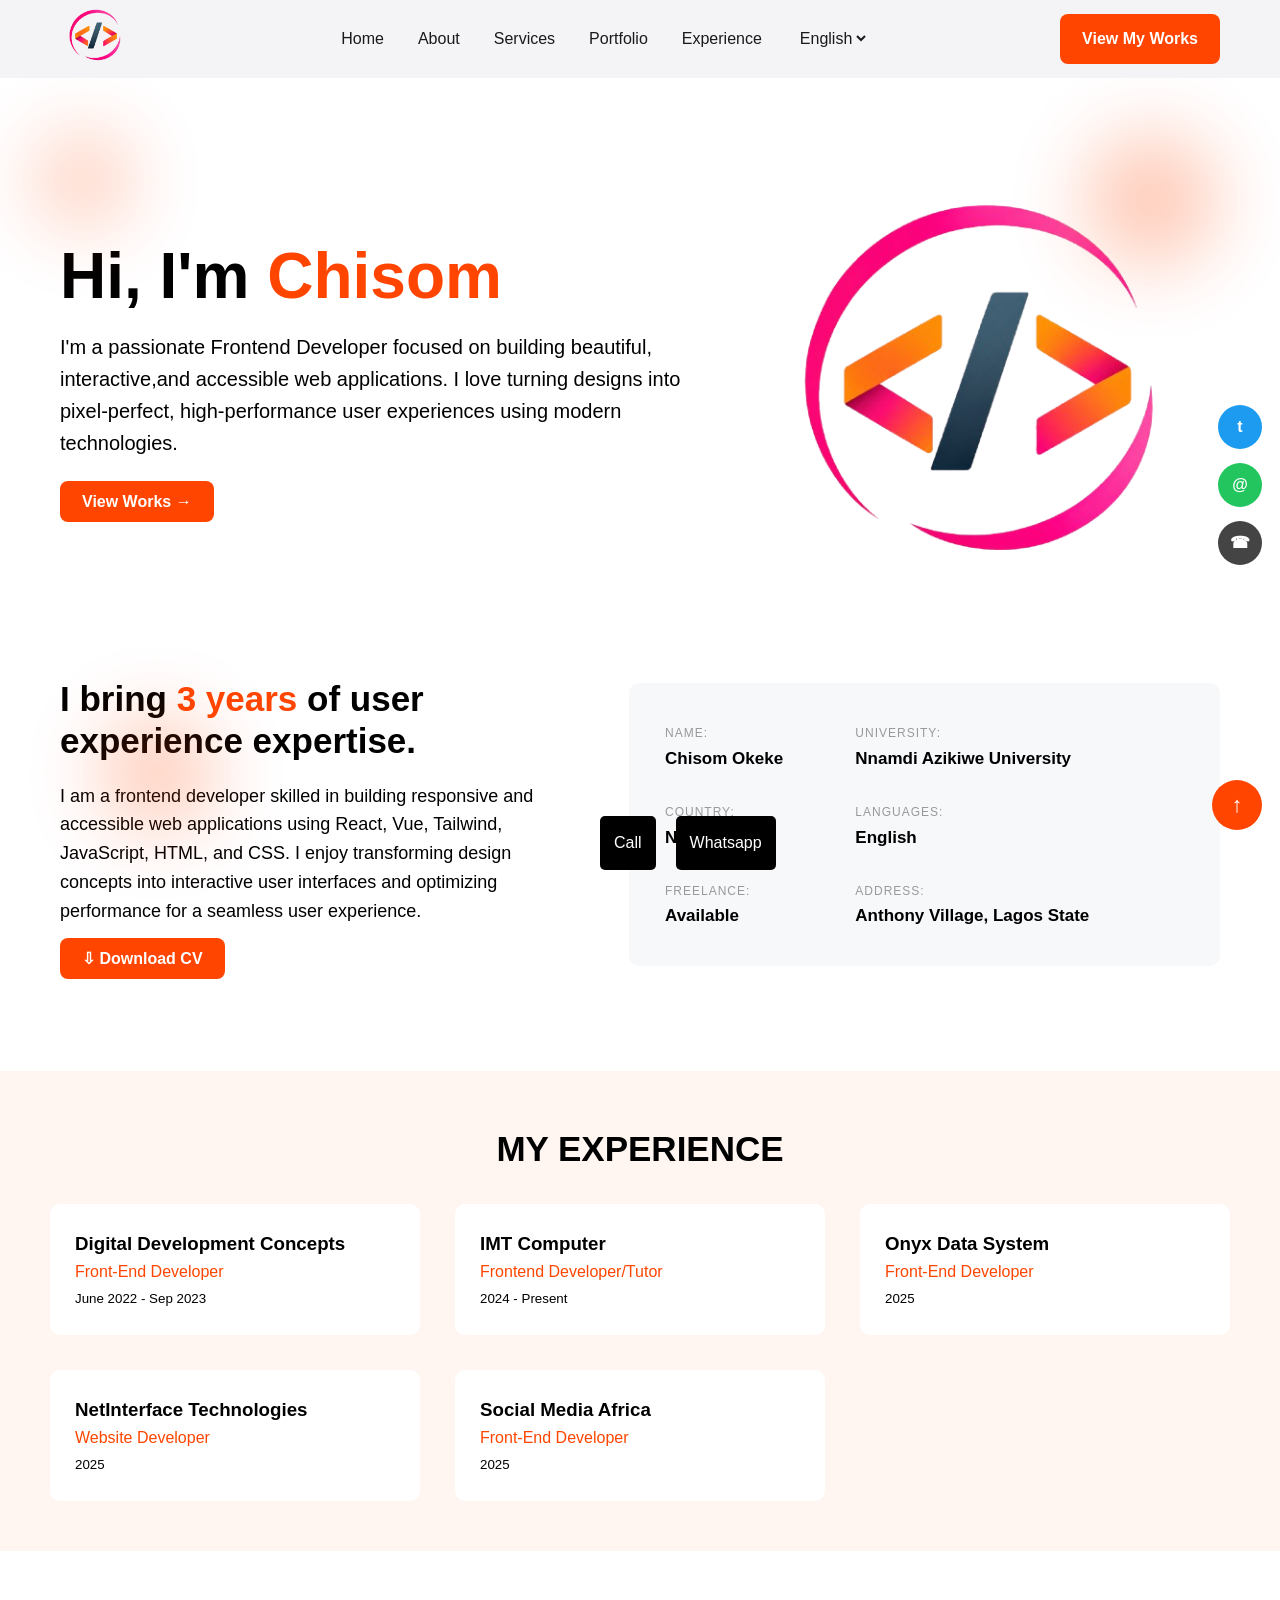
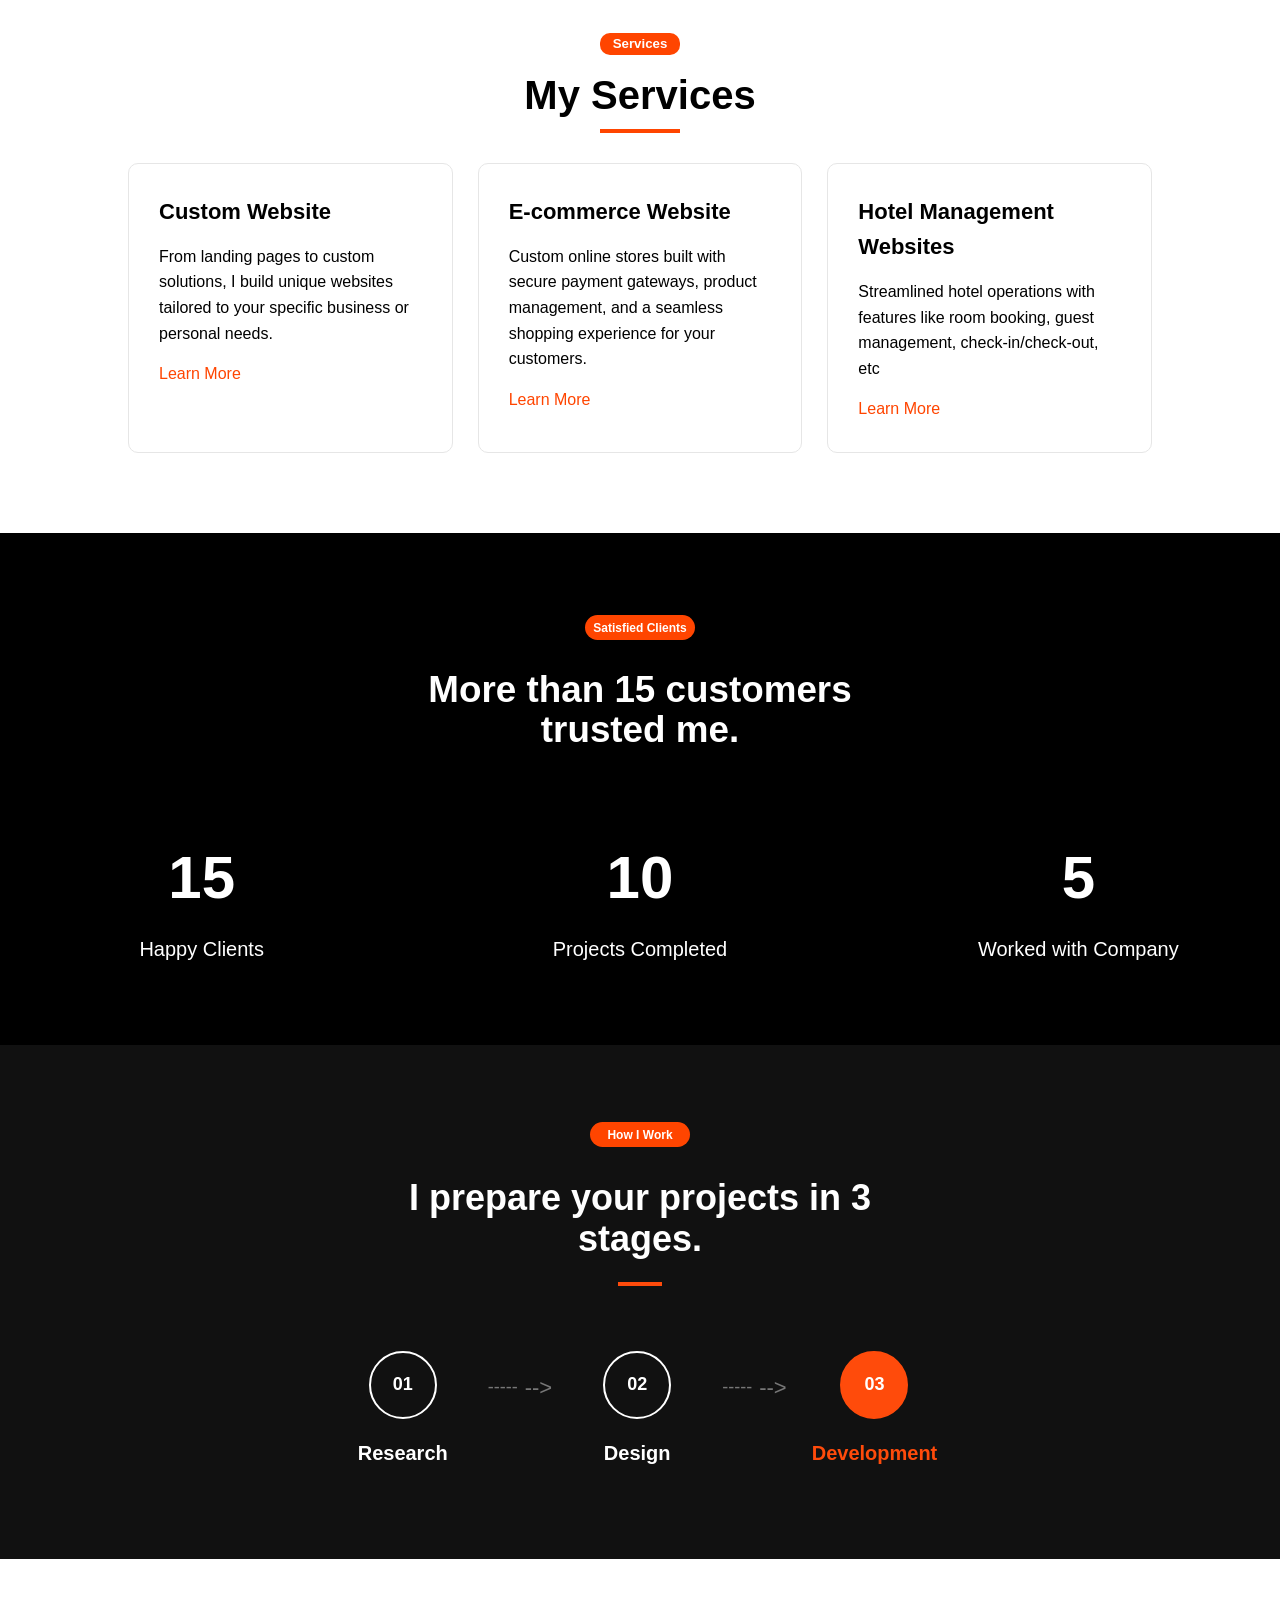
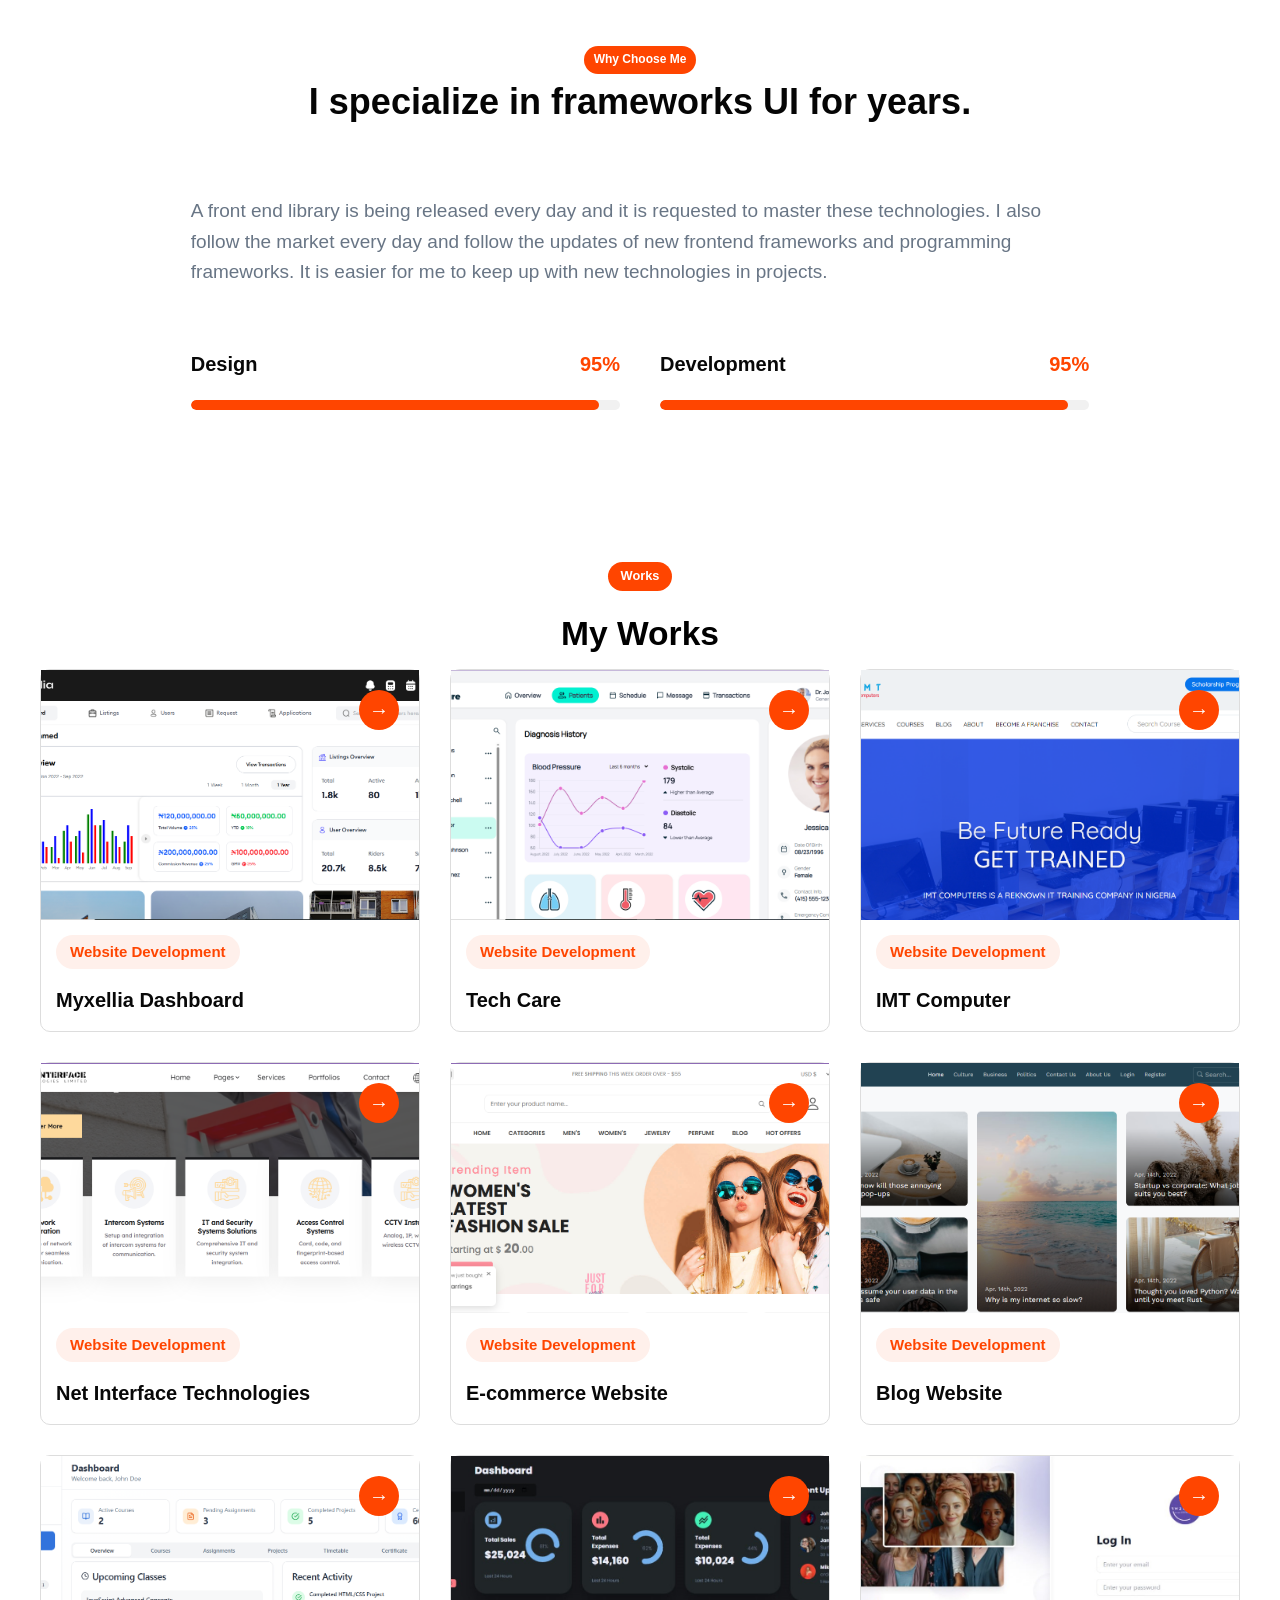
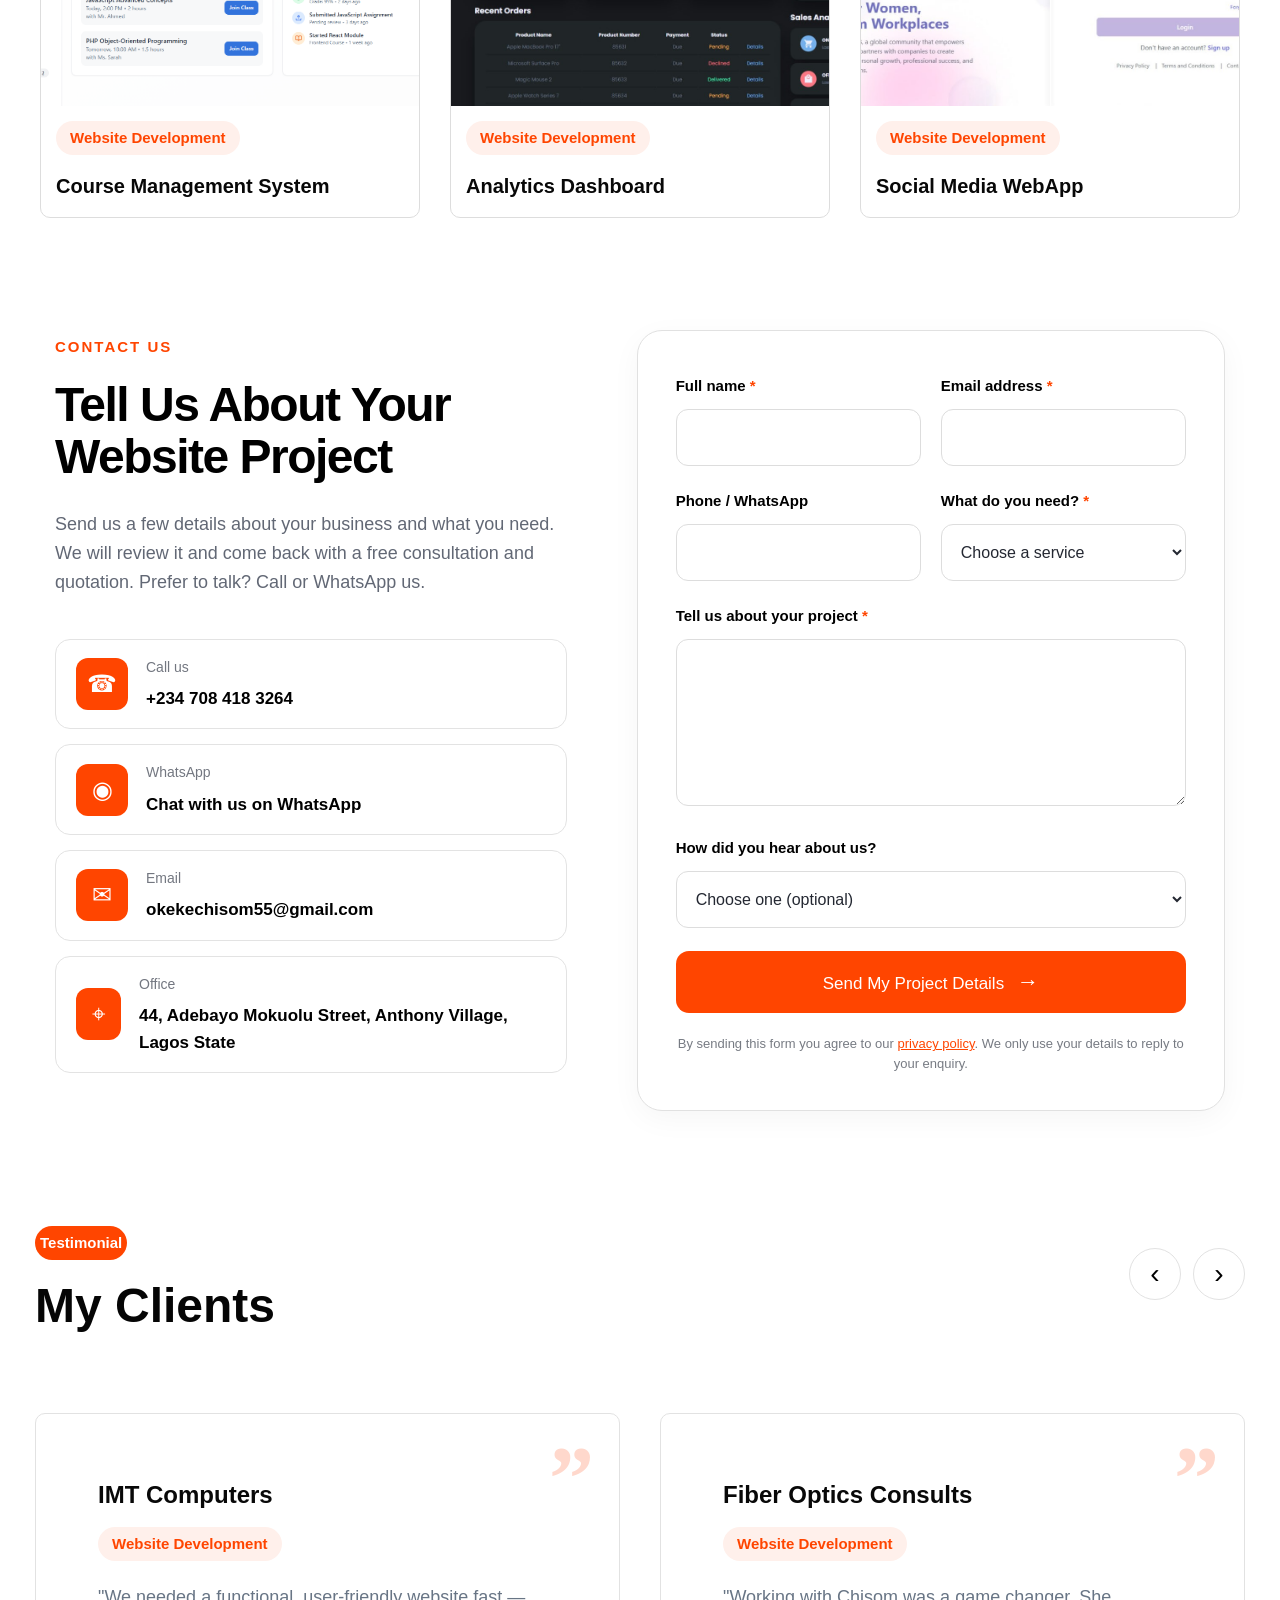
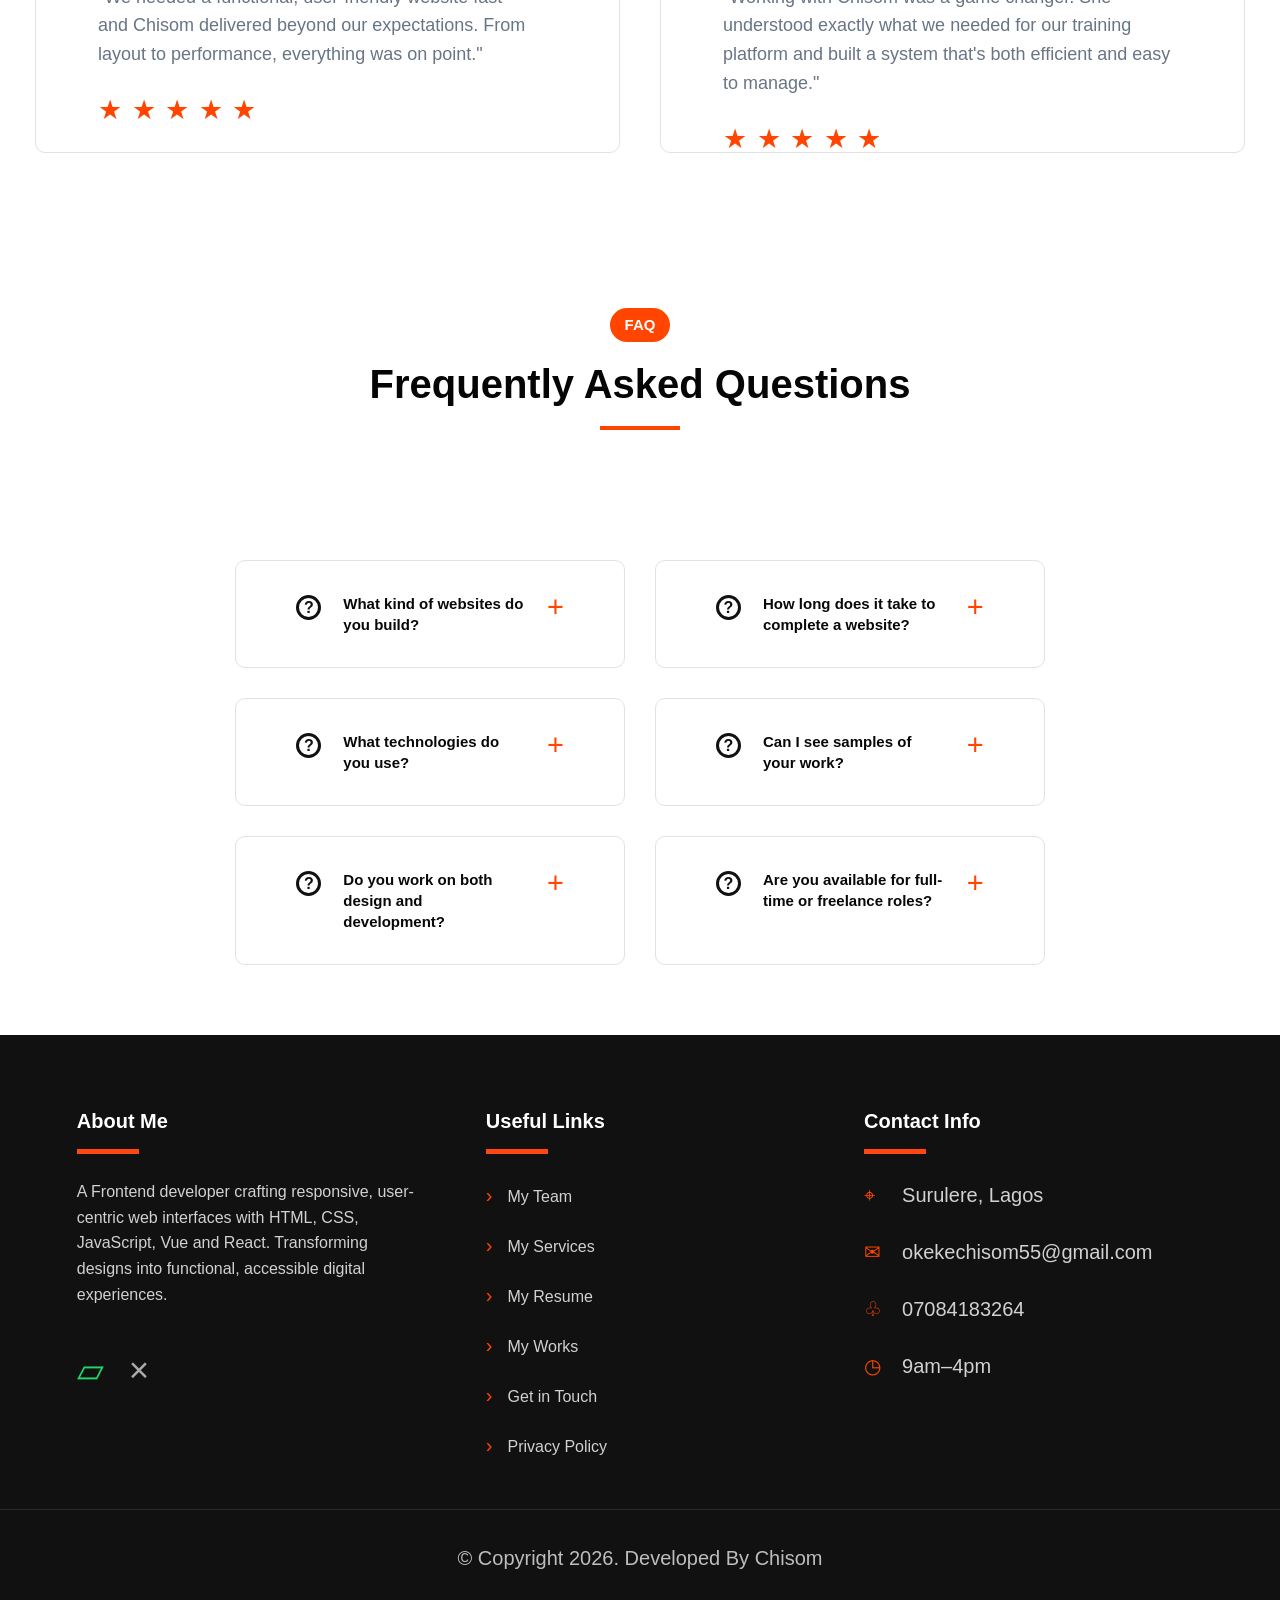
==== commit 889fd536: "PORTFOLIO" ====
--- a/index.html
+++ b/index.html
@@ -524,7 +524,7 @@
         <!-- RIGHT SIDE -->
         <div class="form-container">
 
-            <form>
+            <form class="contact-form">
 
                 <div class="form-row">
 
--- a/style.css
+++ b/style.css
@@ -914,10 +914,10 @@
     color: orangered;
 }
 
-/* INPUTS */
-input,
-select,
-textarea {
+/* CONTACT FORM INPUTS */
+.contact-form input,
+.contact-form select,
+.contact-form textarea {
     width: 100%;
     border: 1px solid #dddddd;
     border-radius: 12px;
@@ -927,20 +927,22 @@
     outline: none;
 }
 
-input,
-select {
+/* CONTACT FORM INPUT AND SELECT */
+.contact-form input,
+.contact-form select {
     height: 57px;
     padding: 0 15px;
 }
 
-input:focus,
-select:focus,
-textarea:focus {
+/* CONTACT FORM FOCUS */
+.contact-form input:focus,
+.contact-form select:focus,
+.contact-form textarea:focus {
     border-color: orangered;
 }
 
-/* SELECT */
-select {
+/* CONTACT FORM SELECT */
+.contact-form select {
     color: #242832;
     cursor: pointer;
 }
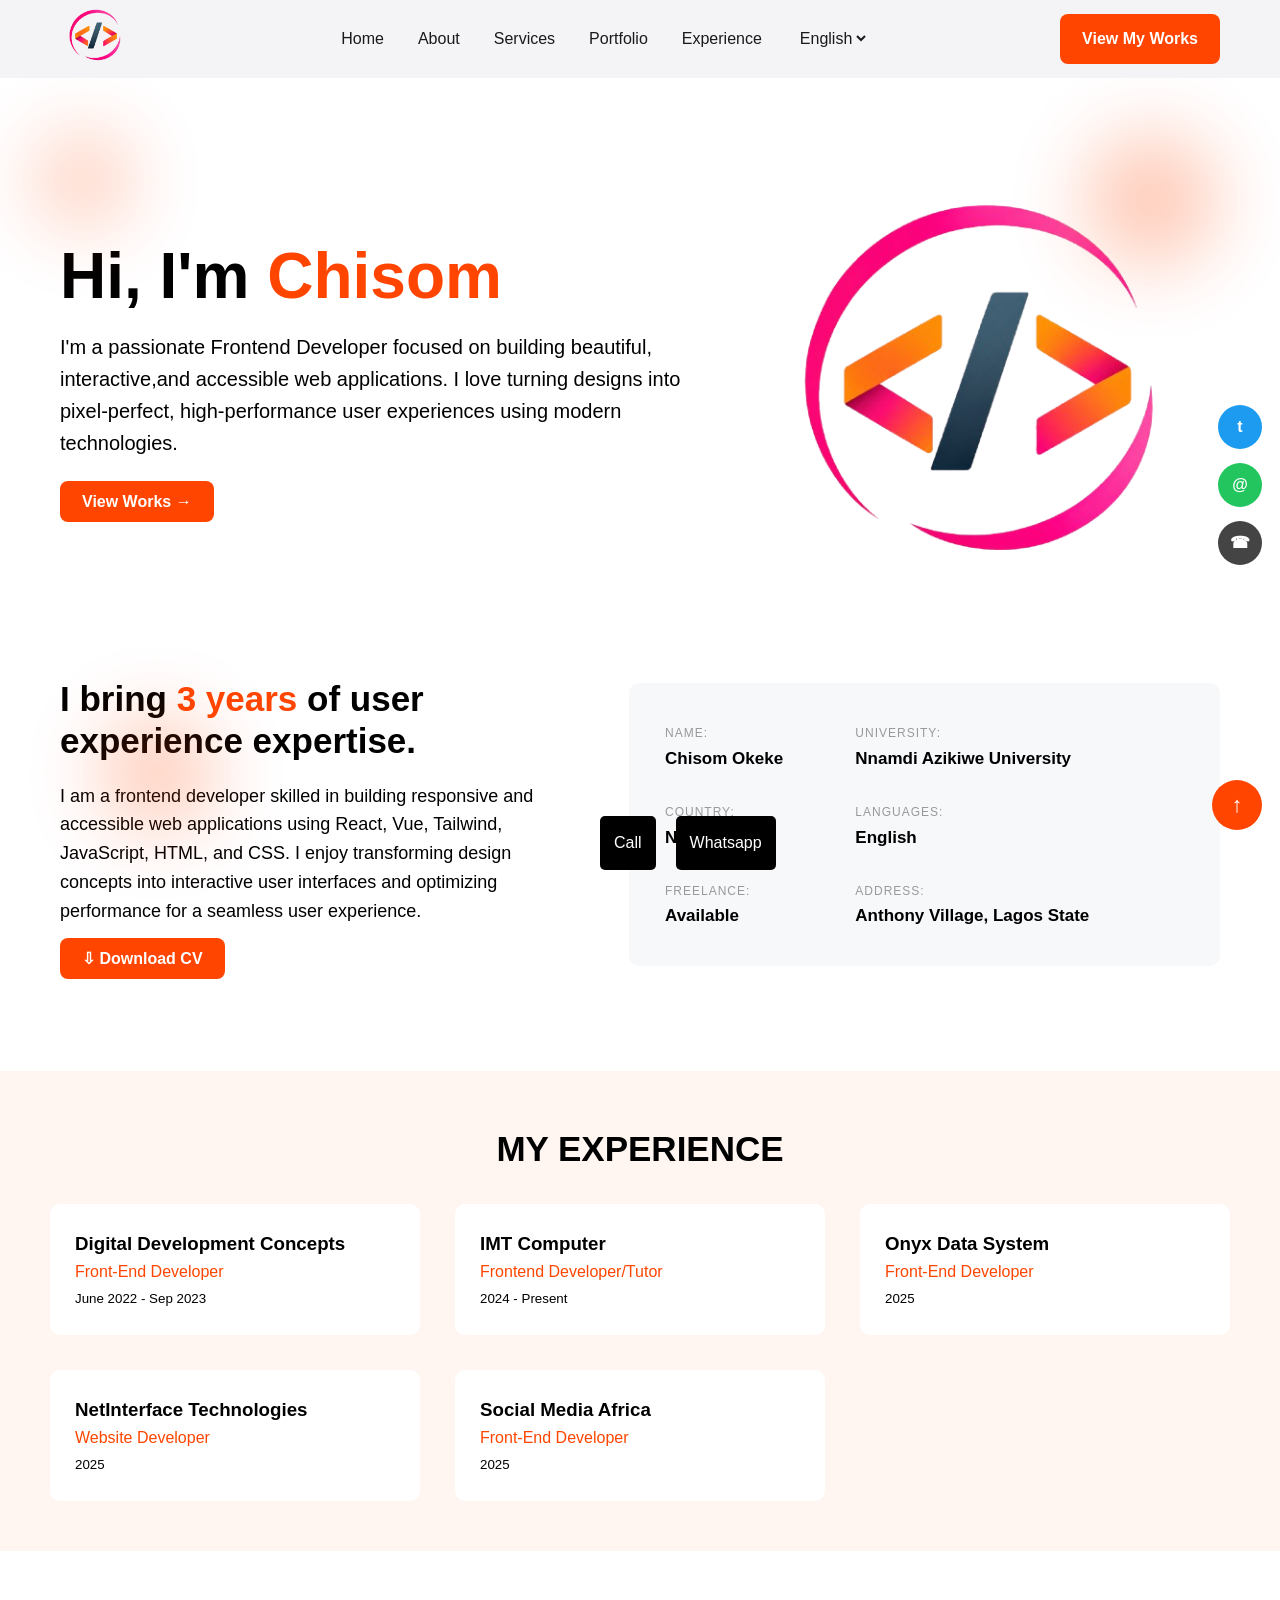
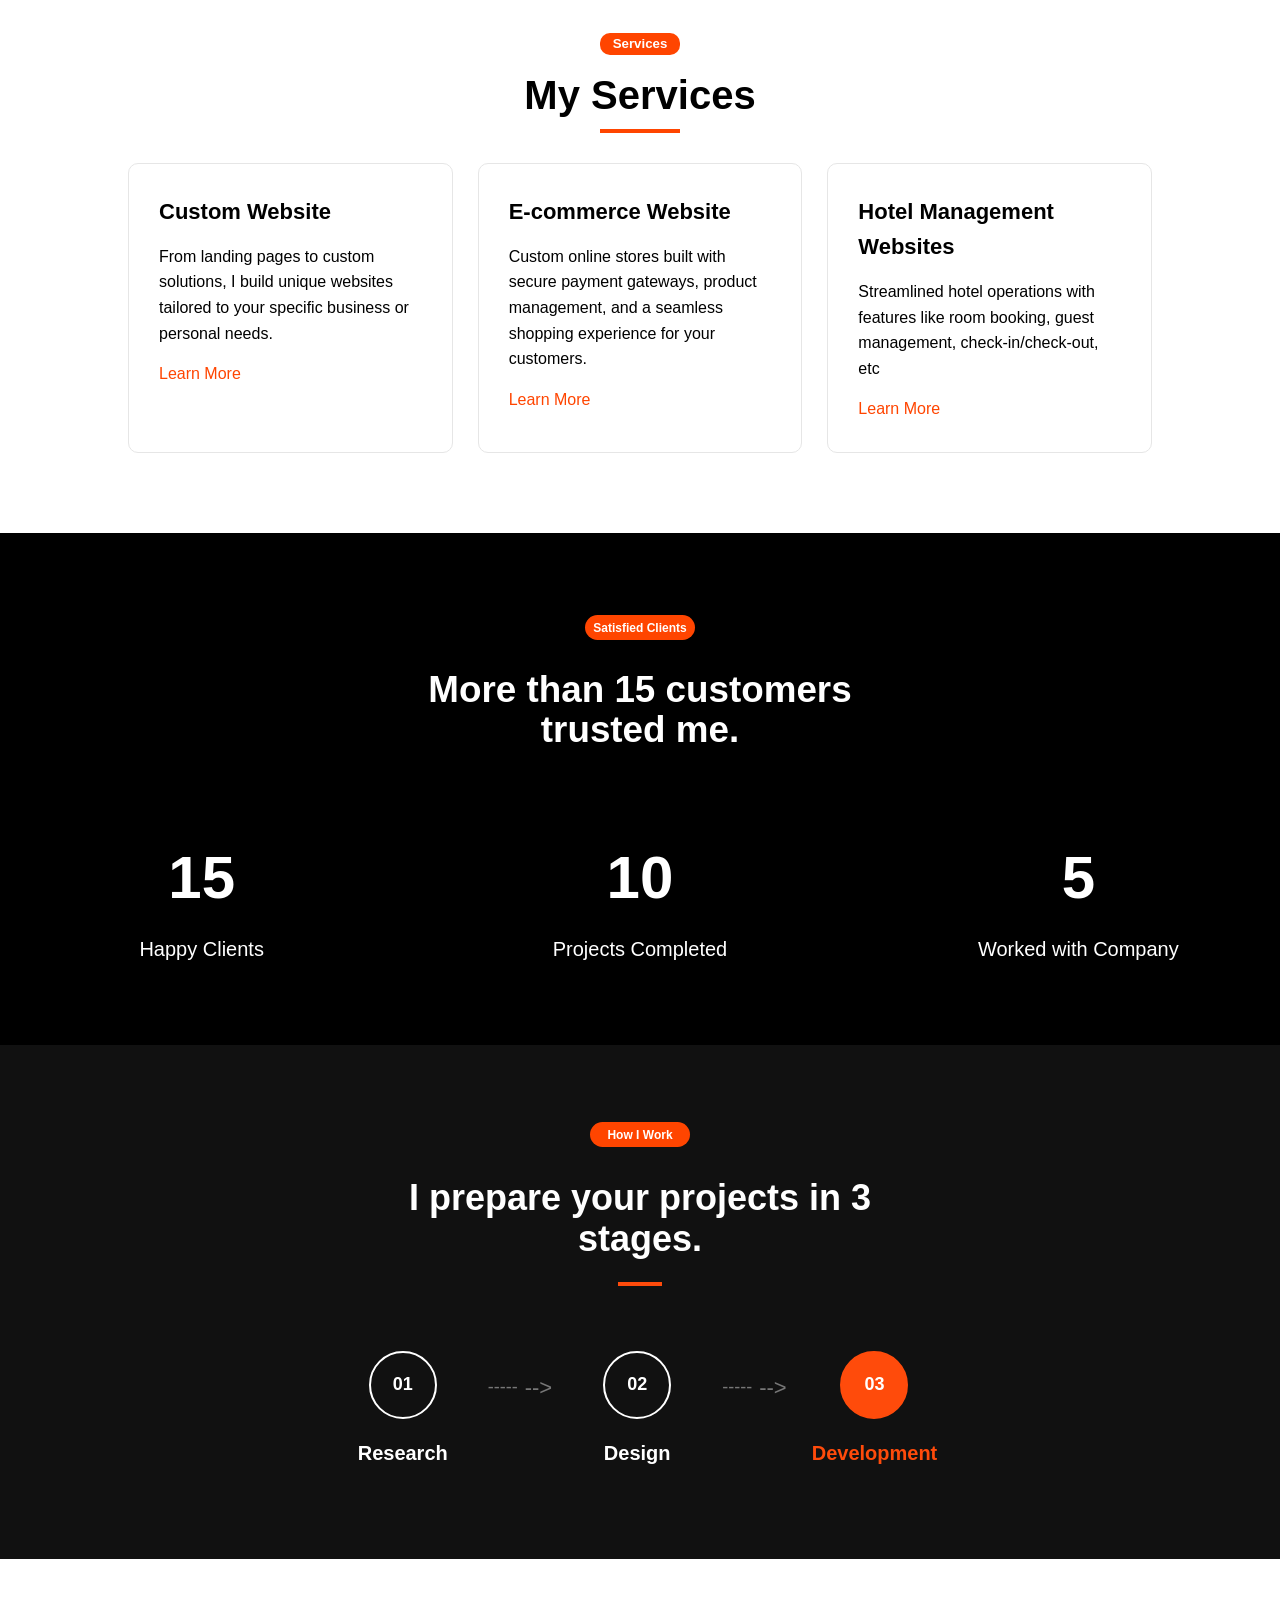
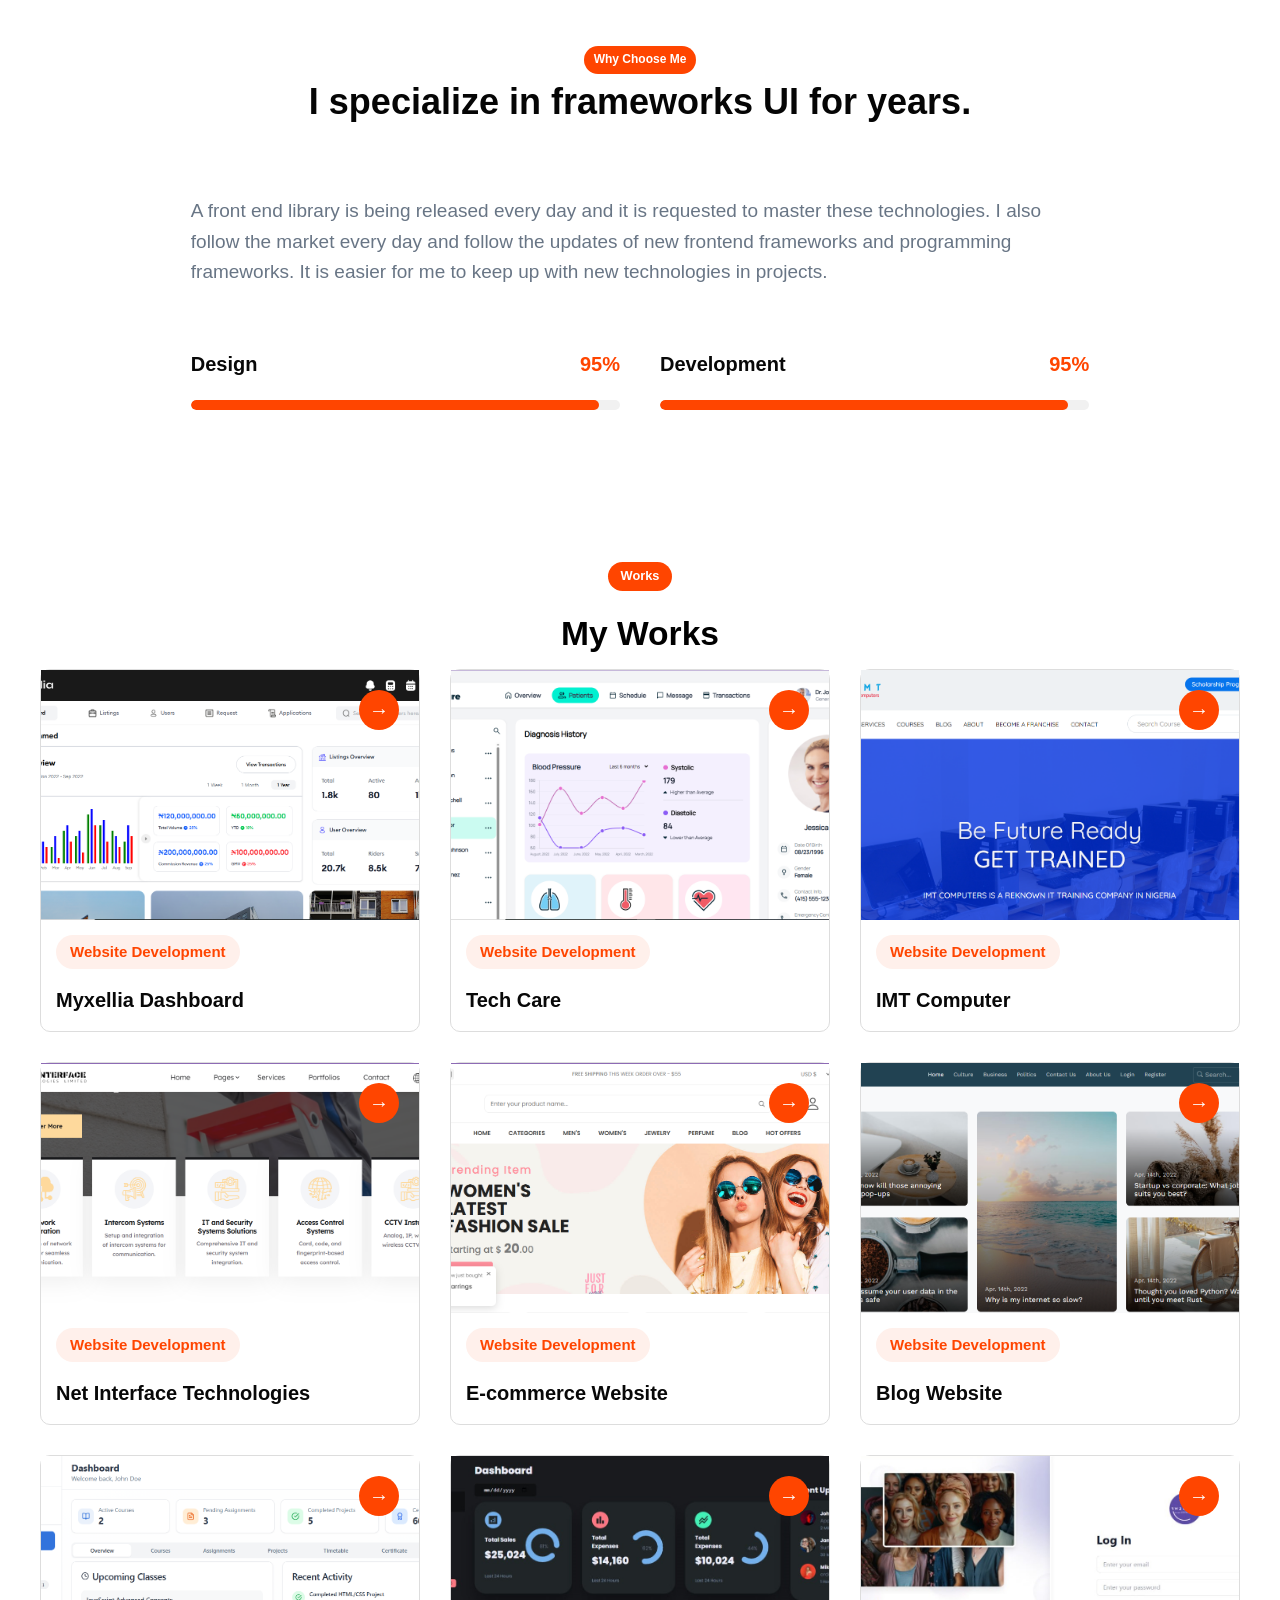
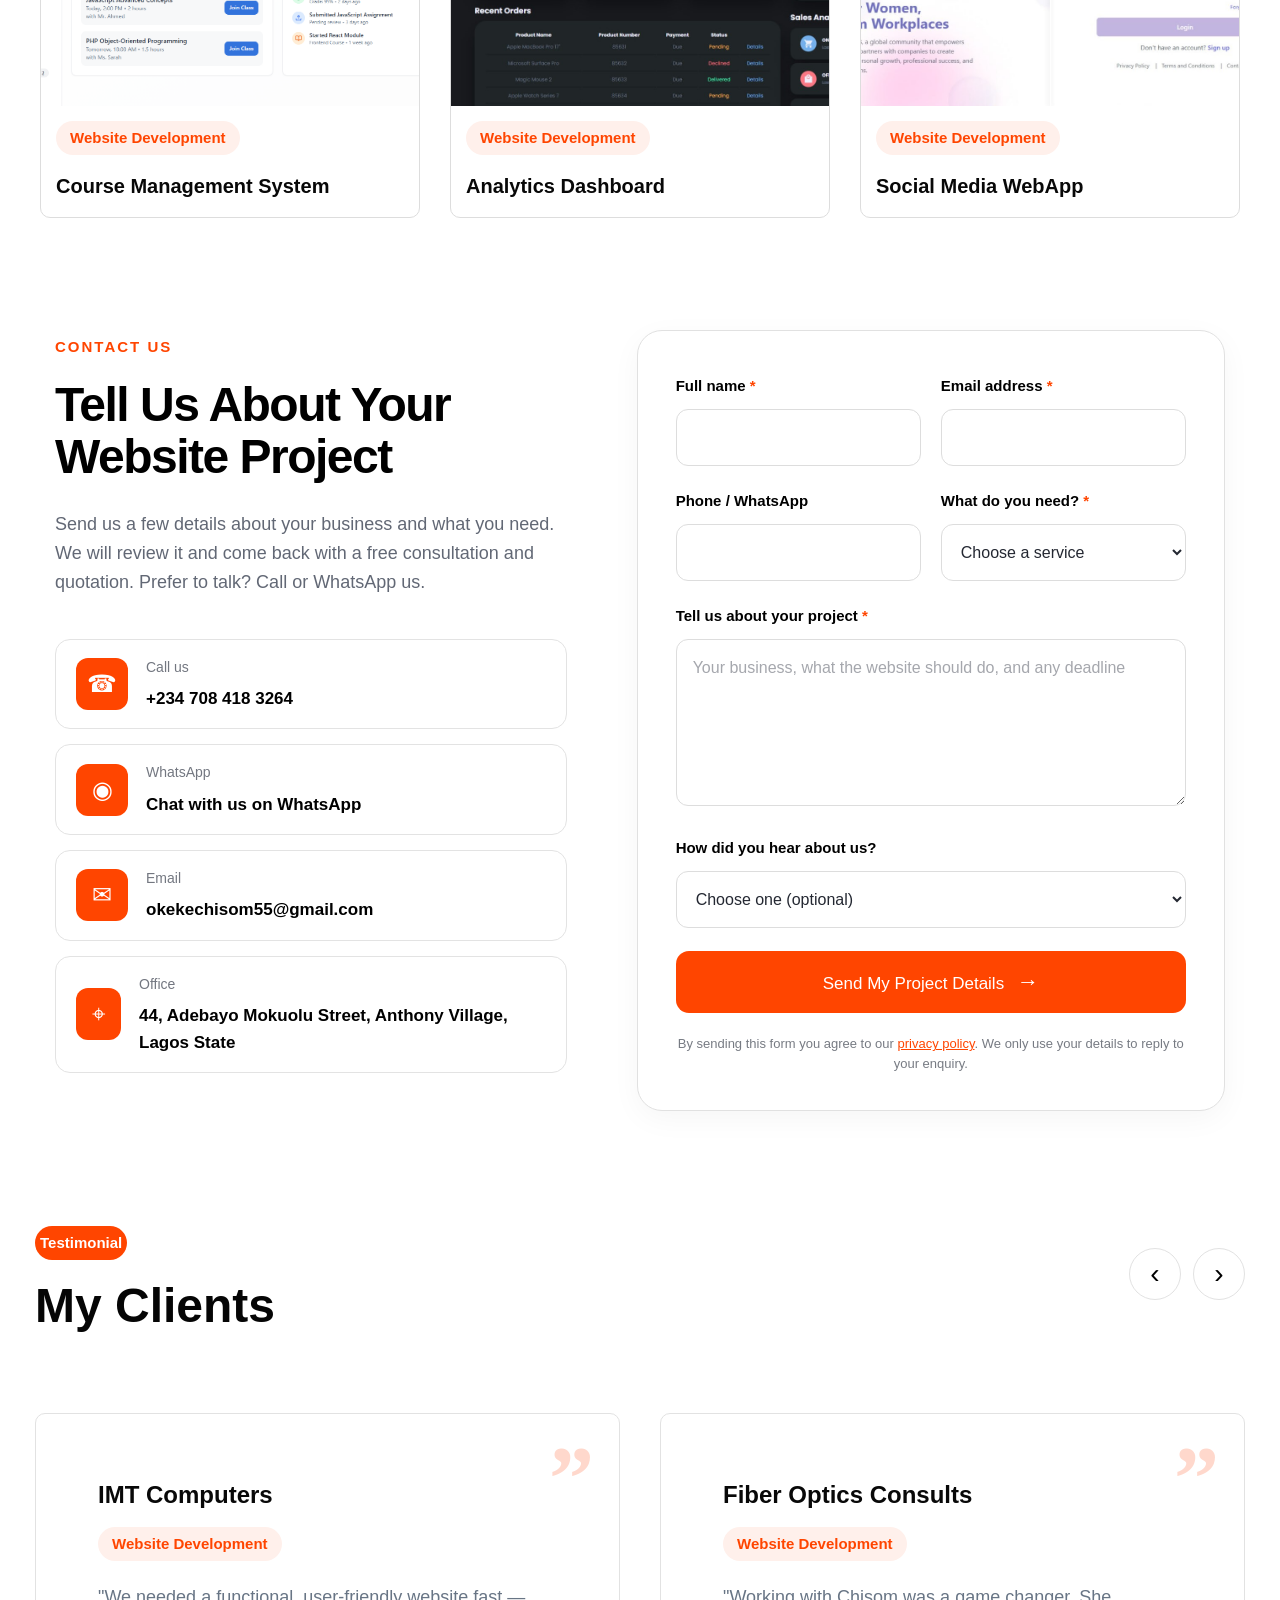
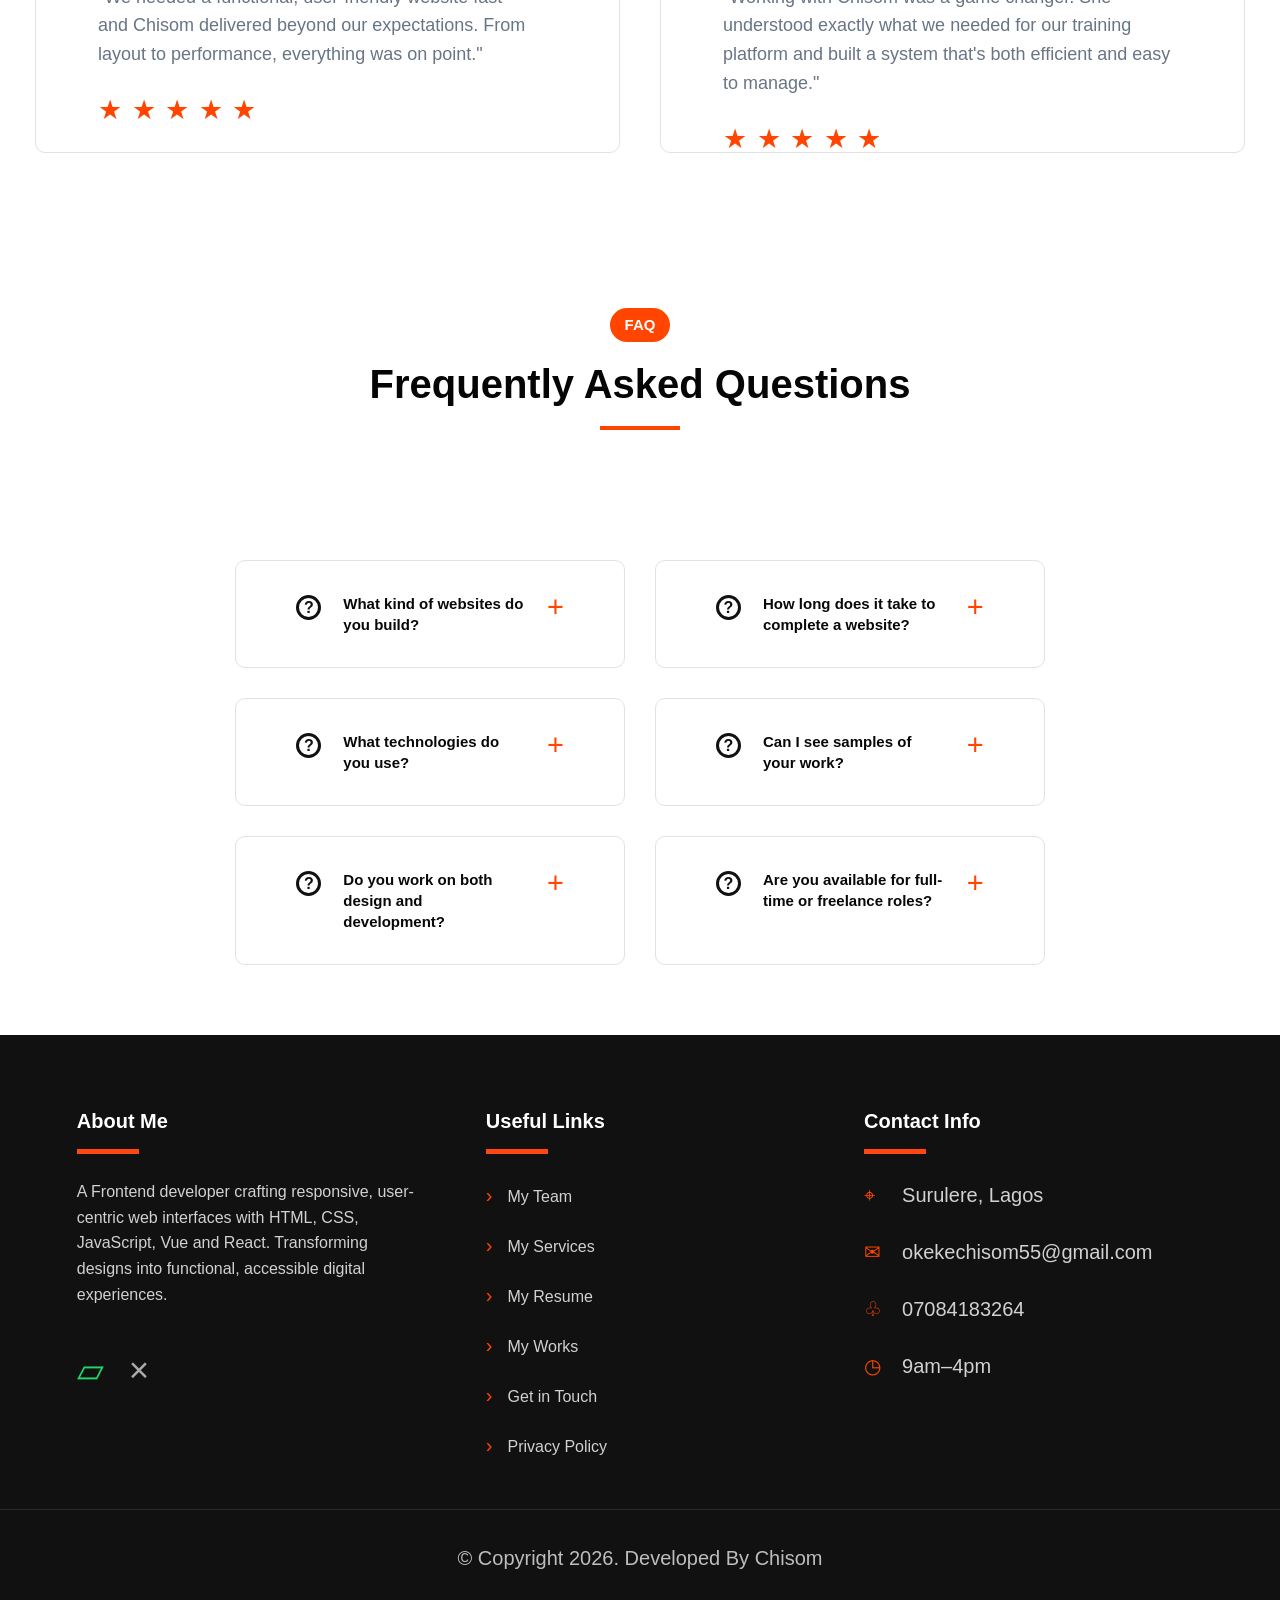
==== commit c2b9d2de: "Fix responsiveness and add hamburger menu - Add a hamburger menu that opens on tablet and phone scre" ====
--- a/index.html
+++ b/index.html
@@ -5,28 +5,35 @@
     <meta name="viewport" content="width=device-width, initial-scale=1.0">
     <title>Chisom Frontend Developer</title>
     <link rel="stylesheet" href="style.css">
-    <link rel="icon" type="image/x-icon" href="/image/mylogo.png">
+    <link rel="icon" type="image/png" href="image/mylogo.png">
 </head>
 <body>
     <!--NAVBAR-->
     <header>
         <div class="nav container">
-            <a href =""><img class="mylogo" src="/image/mylogo.png" alt="Chisom Logo"></a>
+            <a href="#home"><img class="mylogo" src="image/mylogo.png" alt="Chisom Logo"></a>
+
+            <input type="checkbox" id="menu-toggle" class="menu-toggle">
+            <label for="menu-toggle" class="hamburger">
+                <span class="open-icon">&#9776;</span>
+                <span class="close-icon">&times;</span>
+            </label>
+
             <nav class="links">
-                <a href="">Home</a>
-                <a href="">About</a>
-                <a href="">Services</a>
-                <a href="">Portfolio</a>
-                <a href="">Experience</a>
+                <a href="#home">Home</a>
+                <a href="#about">About</a>
+                <a href="#services">Services</a>
+                <a href="#portfolio">Portfolio</a>
+                <a href="#experience">Experience</a>
                 <select name="" id="">
                     <option value="">English</option>
                     <option value="">Yoruba</option>
                     <option value="">French</option>
                 </select>
             </nav>
-            <a href="" class="btn">View My Works</a>
-
-         <div>
+            <a href="#portfolio" class="btn">View My Works</a>
+
+         </div>
     </header>
     <!-- === HERO ==== -->
     <section class="hero" id="home">
@@ -200,7 +207,7 @@
             <div class="client-card">
                 <h5>Satisfied Clients</h5>
                 <h2>More than 15 customers <br>
-                    trusted me.</br></h2>
+                    trusted me.</h2>
             </div>
             <div class="grid-3">
                 <div class="stat">
@@ -226,7 +233,7 @@
     
     <div class="work-header">
         <h5>How I Work</h5>
-        <h2>I prepare your projects in 3<br>stages.</h2>
+        <h2>I prepare your projects in 3 <br>stages.</h2>
 
         <div class="orange-line"></div>
     </div>
@@ -326,7 +333,7 @@
                 <div class="work-image">
                     <img src="image/myxellia.png" alt="Myxellia Dashboard">
 
-                    <a href="#" class="work-arrow">→</a>
+                    <a href="myxellia.html" class="work-arrow">→</a>
                 </div>
 
                 <div class="work-info">
@@ -342,7 +349,7 @@
                 <div class="work-image">
                     <img src="image/techcare.png" alt="Tech Care">
 
-                    <a href="#" class="work-arrow">→</a>
+                    <a href="techcare.html" class="work-arrow">→</a>
                 </div>
 
                 <div class="work-info">
@@ -461,6 +468,8 @@
                     <span>Website Development</span>
                     <h2>Social Media WebApp</h2>
                 </div>
+
+            </div>
 
         </div>
 
@@ -568,8 +577,7 @@
                     <label>Tell us about your project <b>*</b></label>
 
                     <textarea
-                        placeholder="Your business, what the website should do, and any deadline">
-                    </textarea>
+                        placeholder="Your business, what the website should do, and any deadline"></textarea>
                 </div>
 
 
--- a/style.css
+++ b/style.css
@@ -73,6 +73,25 @@
     color: #1a1a1a;
     cursor: pointer;
     
+}
+
+/* ===== HAMBURGER MENU ===== */
+.menu-toggle {
+    display: none;
+}
+
+.hamburger {
+    display: none;
+    width: 30px;
+    text-align: center;
+    font-size: 28px;
+    line-height: 1;
+    color: #1a1a1a;
+    cursor: pointer;
+}
+
+.hamburger .close-icon {
+    display: none;
 }
 
 .contact {
@@ -1231,22 +1250,57 @@
 
     /* ===== NAVIGATION ===== */
     .nav {
-        padding: 10px 0;
-    }
-
-    .links {
-        gap: 18px;
-    }
-
-    .links a,
-    .links select {
-        font-size: 14px;
+        padding: 10px 25px;
     }
 
     .mylogo {
         width: 60px;
         height: 60px;
         margin-right: 10px;
+    }
+
+    .nav .btn {
+        order: 2;
+        margin-left: auto;
+    }
+
+    .hamburger {
+        display: block;
+        order: 3;
+        margin-left: 18px;
+    }
+
+    .links {
+        display: none;
+        position: absolute;
+        top: 100%;
+        left: 0;
+        right: 0;
+        flex-direction: column;
+        align-items: stretch;
+        gap: 0;
+        background-color: #f4f4f6;
+        box-shadow: 0 10px 20px rgba(0, 0, 0, 0.1);
+    }
+
+    .links a,
+    .links select {
+        padding: 14px 25px;
+        border-top: 1px solid #e2e2e6;
+        font-size: 16px;
+        text-align: left;
+    }
+
+    .menu-toggle:checked ~ .links {
+        display: flex;
+    }
+
+    .menu-toggle:checked + .hamburger .open-icon {
+        display: none;
+    }
+
+    .menu-toggle:checked + .hamburger .close-icon {
+        display: inline;
     }
 
     /* ===== HERO ===== */
@@ -1408,29 +1462,21 @@
     }
 
     .nav {
-        flex-wrap: wrap;
-        justify-content: center;
-        padding: 10px 15px;
+        padding: 10px 18px;
     }
 
     .mylogo {
-        width: 55px;
-        height: 55px;
-        margin-right: 10px;
-    }
-
-    .links {
-        width: 100%;
-        order: 2;
-        justify-content: center;
-        flex-wrap: wrap;
-        gap: 10px 15px;
-        margin-top: 10px;
+        width: 50px;
+        height: 50px;
     }
 
     .links a,
     .links select {
-        font-size: 13px;
+        padding: 14px 18px;
+    }
+
+    body {
+        padding-bottom: 60px;
     }
 
     .btn {
@@ -1475,7 +1521,7 @@
     .social {
         right: 8px;
         top: auto;
-        bottom: 80px;
+        bottom: 125px;
         gap: 8px;
     }
 
@@ -1502,11 +1548,23 @@
     /* ===== TOP BUTTON ===== */
 
     .top {
-        right: 12px;
-        bottom: 125px;
-        width: 42px;
-        height: 42px;
+        right: 8px;
+        bottom: 75px;
+        width: 38px;
+        height: 38px;
         font-size: 18px;
+    }
+
+    /* ===== CALL / WHATSAPP BAR ===== */
+
+    .contact {
+        gap: 10px;
+        margin-bottom: 12px;
+    }
+
+    .contact a {
+        padding: 10px 14px;
+        font-size: 14px;
     }
 
 
@@ -1617,6 +1675,42 @@
 
     .step-arrow {
         display: none;
+    }
+
+    .how-i-work {
+        min-height: auto;
+        padding: 55px 15px;
+    }
+
+    .work-header h2 {
+        font-size: 28px;
+    }
+
+    .work-header h2 br {
+        display: none;
+    }
+
+    .orange-line {
+        margin: 20px auto 40px;
+    }
+
+    .work-steps {
+        justify-content: space-around;
+        gap: 10px;
+    }
+
+    .work-step {
+        min-width: 0;
+    }
+
+    .step-number {
+        width: 55px;
+        height: 55px;
+        font-size: 16px;
+    }
+
+    .work-step h3 {
+        font-size: 15px;
     }
 
     .stage-numb,
@@ -1890,15 +1984,6 @@
 
 @media (max-width: 400px) {
 
-    .links {
-        gap: 8px 10px;
-    }
-
-    .links a,
-    .links select {
-        font-size: 12px;
-    }
-
     .btn {
         padding: 8px 11px;
         font-size: 12px;
@@ -1927,21 +2012,11 @@
         font-size: 11px;
     }
 
-    .social {
-        right: 5px;
-    }
-
     .social a {
         width: 34px;
         height: 34px;
     }
 
-    .top {
-        width: 38px;
-        height: 38px;
-        right: 8px;
-    }
-
     .contact-section {
         padding: 30px 15px;
     }
